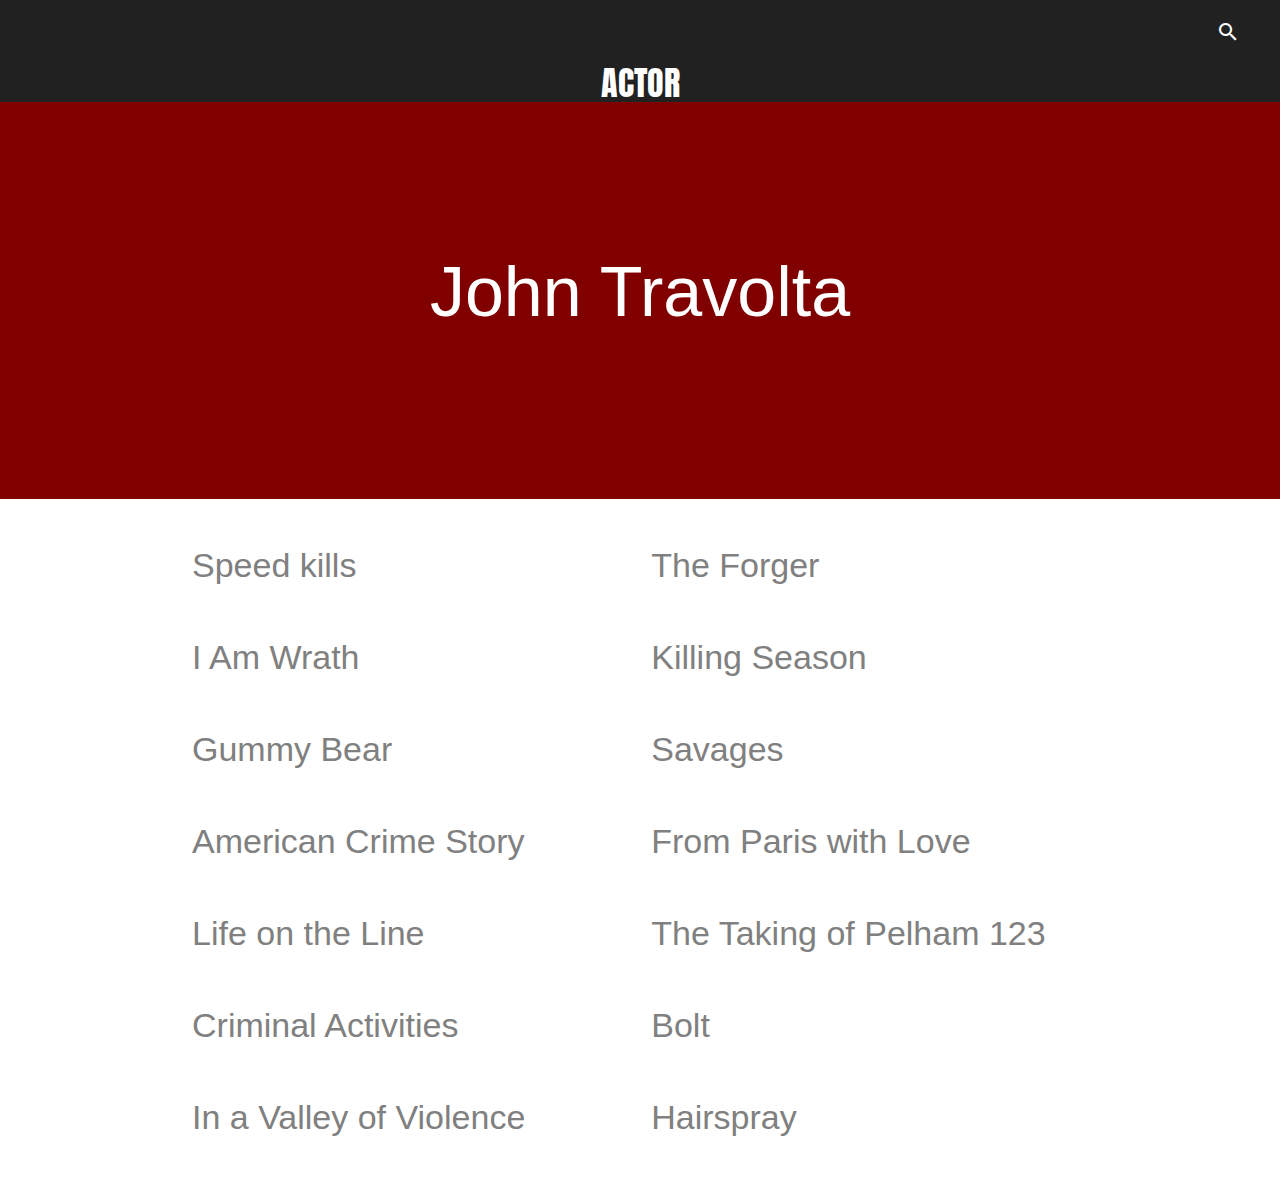
==== actor.html @ 18c722a6 "subiendo seccion actor" ====
<!DOCTYPE html>
<html lang="en">
<head>
	<meta charset="UTF-8">
	<title>Actor</title>
	<link href="https://fonts.googleapis.com/icon?family=Material+Icons" rel="stylesheet">
	<link rel="stylesheet" type="text/css" href="css/main.css">
</head>
<body>
<nav>
    <div class="nav-wrapper">
      <a href="#" data-activates="mobile-demo" class="button-collapse"><i class="material-icons">menu</i></a><i class="material-icons lupa">search</i>
      <ul class="side-nav" id="mobile-demo">
        <li><a href="sass.html">Movies</a></li>
        <li><a href="details.html">Details</a></li>
        <li><a href="mobile.html">Profile</a></li>
      </ul>
    </div>
</nav>
  <h4 class="titulo">ACTOR</h4>
  <div class="container caja">
  	<div class="row">
  		<div class="col s12">
  			<h4 class="actor">John Travolta</h4>
  		</div>
  	</div> 	
  </div>
  <div class="container">
  	<div class="row">
  		<div class="col s6 info">
  			<p class="texto">Speed kills</p>
  			<p class="texto">I Am Wrath</p>
  			<p class="texto">Gummy Bear</p>
  			<p class="texto">American Crime Story</p>
  			<p class="texto">Life on the Line</p>
  			<p class="texto">Criminal Activities</p>
  			<p class="texto">In a Valley of Violence</p>
  		</div>
  		<div class="col s6">
  			<p class="texto">The Forger</p>
  			<p class="texto">Killing Season</p>
  			<p class="texto">Savages</p>
  			<p class="texto">From Paris with Love</p>
  			<p class="texto">The Taking of Pelham 123</p>
  			<p class="texto">Bolt</p>
  			<p class="texto">Hairspray</p>
  		</div>
  	</div>
  </div>
<script
  src="http://code.jquery.com/jquery-3.2.1.min.js"
  integrity="sha256-hwg4gsxgFZhOsEEamdOYGBf13FyQuiTwlAQgxVSNgt4="
  crossorigin="anonymous"></script>
<script type="text/javascript" src="sass/materialize-src/js/bin/materialize.min.js"></script> 
<script type="text/javascript" src="js/main.js"></script>  
</body>
</html>
---- css/main.css ----
@import url("https://fonts.googleapis.com/css?family=Anton");
.materialize-red {
  background-color: #e51c23 !important; }

.materialize-red-text {
  color: #e51c23 !important; }

.materialize-red.lighten-5 {
  background-color: #fdeaeb !important; }

.materialize-red-text.text-lighten-5 {
  color: #fdeaeb !important; }

.materialize-red.lighten-4 {
  background-color: #f8c1c3 !important; }

.materialize-red-text.text-lighten-4 {
  color: #f8c1c3 !important; }

.materialize-red.lighten-3 {
  background-color: #f3989b !important; }

.materialize-red-text.text-lighten-3 {
  color: #f3989b !important; }

.materialize-red.lighten-2 {
  background-color: #ee6e73 !important; }

.materialize-red-text.text-lighten-2 {
  color: #ee6e73 !important; }

.materialize-red.lighten-1 {
  background-color: #ea454b !important; }

.materialize-red-text.text-lighten-1 {
  color: #ea454b !important; }

.materialize-red.darken-1 {
  background-color: #d0181e !important; }

.materialize-red-text.text-darken-1 {
  color: #d0181e !important; }

.materialize-red.darken-2 {
  background-color: #b9151b !important; }

.materialize-red-text.text-darken-2 {
  color: #b9151b !important; }

.materialize-red.darken-3 {
  background-color: #a21318 !important; }

.materialize-red-text.text-darken-3 {
  color: #a21318 !important; }

.materialize-red.darken-4 {
  background-color: #8b1014 !important; }

.materialize-red-text.text-darken-4 {
  color: #8b1014 !important; }

.red {
  background-color: #F44336 !important; }

.red-text {
  color: #F44336 !important; }

.red.lighten-5 {
  background-color: #FFEBEE !important; }

.red-text.text-lighten-5 {
  color: #FFEBEE !important; }

.red.lighten-4 {
  background-color: #FFCDD2 !important; }

.red-text.text-lighten-4 {
  color: #FFCDD2 !important; }

.red.lighten-3 {
  background-color: #EF9A9A !important; }

.red-text.text-lighten-3 {
  color: #EF9A9A !important; }

.red.lighten-2 {
  background-color: #E57373 !important; }

.red-text.text-lighten-2 {
  color: #E57373 !important; }

.red.lighten-1 {
  background-color: #EF5350 !important; }

.red-text.text-lighten-1 {
  color: #EF5350 !important; }

.red.darken-1 {
  background-color: #E53935 !important; }

.red-text.text-darken-1 {
  color: #E53935 !important; }

.red.darken-2 {
  background-color: #D32F2F !important; }

.red-text.text-darken-2 {
  color: #D32F2F !important; }

.red.darken-3 {
  background-color: #C62828 !important; }

.red-text.text-darken-3 {
  color: #C62828 !important; }

.red.darken-4 {
  background-color: #B71C1C !important; }

.red-text.text-darken-4 {
  color: #B71C1C !important; }

.red.accent-1 {
  background-color: #FF8A80 !important; }

.red-text.text-accent-1 {
  color: #FF8A80 !important; }

.red.accent-2 {
  background-color: #FF5252 !important; }

.red-text.text-accent-2 {
  color: #FF5252 !important; }

.red.accent-3 {
  background-color: #FF1744 !important; }

.red-text.text-accent-3 {
  color: #FF1744 !important; }

.red.accent-4 {
  background-color: #D50000 !important; }

.red-text.text-accent-4 {
  color: #D50000 !important; }

.pink {
  background-color: #e91e63 !important; }

.pink-text {
  color: #e91e63 !important; }

.pink.lighten-5 {
  background-color: #fce4ec !important; }

.pink-text.text-lighten-5 {
  color: #fce4ec !important; }

.pink.lighten-4 {
  background-color: #f8bbd0 !important; }

.pink-text.text-lighten-4 {
  color: #f8bbd0 !important; }

.pink.lighten-3 {
  background-color: #f48fb1 !important; }

.pink-text.text-lighten-3 {
  color: #f48fb1 !important; }

.pink.lighten-2 {
  background-color: #f06292 !important; }

.pink-text.text-lighten-2 {
  color: #f06292 !important; }

.pink.lighten-1 {
  background-color: #ec407a !important; }

.pink-text.text-lighten-1 {
  color: #ec407a !important; }

.pink.darken-1 {
  background-color: #d81b60 !important; }

.pink-text.text-darken-1 {
  color: #d81b60 !important; }

.pink.darken-2 {
  background-color: #c2185b !important; }

.pink-text.text-darken-2 {
  color: #c2185b !important; }

.pink.darken-3 {
  background-color: #ad1457 !important; }

.pink-text.text-darken-3 {
  color: #ad1457 !important; }

.pink.darken-4 {
  background-color: #880e4f !important; }

.pink-text.text-darken-4 {
  color: #880e4f !important; }

.pink.accent-1 {
  background-color: #ff80ab !important; }

.pink-text.text-accent-1 {
  color: #ff80ab !important; }

.pink.accent-2 {
  background-color: #ff4081 !important; }

.pink-text.text-accent-2 {
  color: #ff4081 !important; }

.pink.accent-3 {
  background-color: #f50057 !important; }

.pink-text.text-accent-3 {
  color: #f50057 !important; }

.pink.accent-4 {
  background-color: #c51162 !important; }

.pink-text.text-accent-4 {
  color: #c51162 !important; }

.purple {
  background-color: #9c27b0 !important; }

.purple-text {
  color: #9c27b0 !important; }

.purple.lighten-5 {
  background-color: #f3e5f5 !important; }

.purple-text.text-lighten-5 {
  color: #f3e5f5 !important; }

.purple.lighten-4 {
  background-color: #e1bee7 !important; }

.purple-text.text-lighten-4 {
  color: #e1bee7 !important; }

.purple.lighten-3 {
  background-color: #ce93d8 !important; }

.purple-text.text-lighten-3 {
  color: #ce93d8 !important; }

.purple.lighten-2 {
  background-color: #ba68c8 !important; }

.purple-text.text-lighten-2 {
  color: #ba68c8 !important; }

.purple.lighten-1 {
  background-color: #ab47bc !important; }

.purple-text.text-lighten-1 {
  color: #ab47bc !important; }

.purple.darken-1 {
  background-color: #8e24aa !important; }

.purple-text.text-darken-1 {
  color: #8e24aa !important; }

.purple.darken-2 {
  background-color: #7b1fa2 !important; }

.purple-text.text-darken-2 {
  color: #7b1fa2 !important; }

.purple.darken-3 {
  background-color: #6a1b9a !important; }

.purple-text.text-darken-3 {
  color: #6a1b9a !important; }

.purple.darken-4 {
  background-color: #4a148c !important; }

.purple-text.text-darken-4 {
  color: #4a148c !important; }

.purple.accent-1 {
  background-color: #ea80fc !important; }

.purple-text.text-accent-1 {
  color: #ea80fc !important; }

.purple.accent-2 {
  background-color: #e040fb !important; }

.purple-text.text-accent-2 {
  color: #e040fb !important; }

.purple.accent-3 {
  background-color: #d500f9 !important; }

.purple-text.text-accent-3 {
  color: #d500f9 !important; }

.purple.accent-4 {
  background-color: #aa00ff !important; }

.purple-text.text-accent-4 {
  color: #aa00ff !important; }

.deep-purple {
  background-color: #673ab7 !important; }

.deep-purple-text {
  color: #673ab7 !important; }

.deep-purple.lighten-5 {
  background-color: #ede7f6 !important; }

.deep-purple-text.text-lighten-5 {
  color: #ede7f6 !important; }

.deep-purple.lighten-4 {
  background-color: #d1c4e9 !important; }

.deep-purple-text.text-lighten-4 {
  color: #d1c4e9 !important; }

.deep-purple.lighten-3 {
  background-color: #b39ddb !important; }

.deep-purple-text.text-lighten-3 {
  color: #b39ddb !important; }

.deep-purple.lighten-2 {
  background-color: #9575cd !important; }

.deep-purple-text.text-lighten-2 {
  color: #9575cd !important; }

.deep-purple.lighten-1 {
  background-color: #7e57c2 !important; }

.deep-purple-text.text-lighten-1 {
  color: #7e57c2 !important; }

.deep-purple.darken-1 {
  background-color: #5e35b1 !important; }

.deep-purple-text.text-darken-1 {
  color: #5e35b1 !important; }

.deep-purple.darken-2 {
  background-color: #512da8 !important; }

.deep-purple-text.text-darken-2 {
  color: #512da8 !important; }

.deep-purple.darken-3 {
  background-color: #4527a0 !important; }

.deep-purple-text.text-darken-3 {
  color: #4527a0 !important; }

.deep-purple.darken-4 {
  background-color: #311b92 !important; }

.deep-purple-text.text-darken-4 {
  color: #311b92 !important; }

.deep-purple.accent-1 {
  background-color: #b388ff !important; }

.deep-purple-text.text-accent-1 {
  color: #b388ff !important; }

.deep-purple.accent-2 {
  background-color: #7c4dff !important; }

.deep-purple-text.text-accent-2 {
  color: #7c4dff !important; }

.deep-purple.accent-3 {
  background-color: #651fff !important; }

.deep-purple-text.text-accent-3 {
  color: #651fff !important; }

.deep-purple.accent-4 {
  background-color: #6200ea !important; }

.deep-purple-text.text-accent-4 {
  color: #6200ea !important; }

.indigo {
  background-color: #3f51b5 !important; }

.indigo-text {
  color: #3f51b5 !important; }

.indigo.lighten-5 {
  background-color: #e8eaf6 !important; }

.indigo-text.text-lighten-5 {
  color: #e8eaf6 !important; }

.indigo.lighten-4 {
  background-color: #c5cae9 !important; }

.indigo-text.text-lighten-4 {
  color: #c5cae9 !important; }

.indigo.lighten-3 {
  background-color: #9fa8da !important; }

.indigo-text.text-lighten-3 {
  color: #9fa8da !important; }

.indigo.lighten-2 {
  background-color: #7986cb !important; }

.indigo-text.text-lighten-2 {
  color: #7986cb !important; }

.indigo.lighten-1 {
  background-color: #5c6bc0 !important; }

.indigo-text.text-lighten-1 {
  color: #5c6bc0 !important; }

.indigo.darken-1 {
  background-color: #3949ab !important; }

.indigo-text.text-darken-1 {
  color: #3949ab !important; }

.indigo.darken-2 {
  background-color: #303f9f !important; }

.indigo-text.text-darken-2 {
  color: #303f9f !important; }

.indigo.darken-3 {
  background-color: #283593 !important; }

.indigo-text.text-darken-3 {
  color: #283593 !important; }

.indigo.darken-4 {
  background-color: #1a237e !important; }

.indigo-text.text-darken-4 {
  color: #1a237e !important; }

.indigo.accent-1 {
  background-color: #8c9eff !important; }

.indigo-text.text-accent-1 {
  color: #8c9eff !important; }

.indigo.accent-2 {
  background-color: #536dfe !important; }

.indigo-text.text-accent-2 {
  color: #536dfe !important; }

.indigo.accent-3 {
  background-color: #3d5afe !important; }

.indigo-text.text-accent-3 {
  color: #3d5afe !important; }

.indigo.accent-4 {
  background-color: #304ffe !important; }

.indigo-text.text-accent-4 {
  color: #304ffe !important; }

.blue {
  background-color: #2196F3 !important; }

.blue-text {
  color: #2196F3 !important; }

.blue.lighten-5 {
  background-color: #E3F2FD !important; }

.blue-text.text-lighten-5 {
  color: #E3F2FD !important; }

.blue.lighten-4 {
  background-color: #BBDEFB !important; }

.blue-text.text-lighten-4 {
  color: #BBDEFB !important; }

.blue.lighten-3 {
  background-color: #90CAF9 !important; }

.blue-text.text-lighten-3 {
  color: #90CAF9 !important; }

.blue.lighten-2 {
  background-color: #64B5F6 !important; }

.blue-text.text-lighten-2 {
  color: #64B5F6 !important; }

.blue.lighten-1 {
  background-color: #42A5F5 !important; }

.blue-text.text-lighten-1 {
  color: #42A5F5 !important; }

.blue.darken-1 {
  background-color: #1E88E5 !important; }

.blue-text.text-darken-1 {
  color: #1E88E5 !important; }

.blue.darken-2 {
  background-color: #1976D2 !important; }

.blue-text.text-darken-2 {
  color: #1976D2 !important; }

.blue.darken-3 {
  background-color: #1565C0 !important; }

.blue-text.text-darken-3 {
  color: #1565C0 !important; }

.blue.darken-4 {
  background-color: #0D47A1 !important; }

.blue-text.text-darken-4 {
  color: #0D47A1 !important; }

.blue.accent-1 {
  background-color: #82B1FF !important; }

.blue-text.text-accent-1 {
  color: #82B1FF !important; }

.blue.accent-2 {
  background-color: #448AFF !important; }

.blue-text.text-accent-2 {
  color: #448AFF !important; }

.blue.accent-3 {
  background-color: #2979FF !important; }

.blue-text.text-accent-3 {
  color: #2979FF !important; }

.blue.accent-4 {
  background-color: #2962FF !important; }

.blue-text.text-accent-4 {
  color: #2962FF !important; }

.light-blue {
  background-color: #03a9f4 !important; }

.light-blue-text {
  color: #03a9f4 !important; }

.light-blue.lighten-5 {
  background-color: #e1f5fe !important; }

.light-blue-text.text-lighten-5 {
  color: #e1f5fe !important; }

.light-blue.lighten-4 {
  background-color: #b3e5fc !important; }

.light-blue-text.text-lighten-4 {
  color: #b3e5fc !important; }

.light-blue.lighten-3 {
  background-color: #81d4fa !important; }

.light-blue-text.text-lighten-3 {
  color: #81d4fa !important; }

.light-blue.lighten-2 {
  background-color: #4fc3f7 !important; }

.light-blue-text.text-lighten-2 {
  color: #4fc3f7 !important; }

.light-blue.lighten-1 {
  background-color: #29b6f6 !important; }

.light-blue-text.text-lighten-1 {
  color: #29b6f6 !important; }

.light-blue.darken-1 {
  background-color: #039be5 !important; }

.light-blue-text.text-darken-1 {
  color: #039be5 !important; }

.light-blue.darken-2 {
  background-color: #0288d1 !important; }

.light-blue-text.text-darken-2 {
  color: #0288d1 !important; }

.light-blue.darken-3 {
  background-color: #0277bd !important; }

.light-blue-text.text-darken-3 {
  color: #0277bd !important; }

.light-blue.darken-4 {
  background-color: #01579b !important; }

.light-blue-text.text-darken-4 {
  color: #01579b !important; }

.light-blue.accent-1 {
  background-color: #80d8ff !important; }

.light-blue-text.text-accent-1 {
  color: #80d8ff !important; }

.light-blue.accent-2 {
  background-color: #40c4ff !important; }

.light-blue-text.text-accent-2 {
  color: #40c4ff !important; }

.light-blue.accent-3 {
  background-color: #00b0ff !important; }

.light-blue-text.text-accent-3 {
  color: #00b0ff !important; }

.light-blue.accent-4 {
  background-color: #0091ea !important; }

.light-blue-text.text-accent-4 {
  color: #0091ea !important; }

.cyan {
  background-color: #00bcd4 !important; }

.cyan-text {
  color: #00bcd4 !important; }

.cyan.lighten-5 {
  background-color: #e0f7fa !important; }

.cyan-text.text-lighten-5 {
  color: #e0f7fa !important; }

.cyan.lighten-4 {
  background-color: #b2ebf2 !important; }

.cyan-text.text-lighten-4 {
  color: #b2ebf2 !important; }

.cyan.lighten-3 {
  background-color: #80deea !important; }

.cyan-text.text-lighten-3 {
  color: #80deea !important; }

.cyan.lighten-2 {
  background-color: #4dd0e1 !important; }

.cyan-text.text-lighten-2 {
  color: #4dd0e1 !important; }

.cyan.lighten-1 {
  background-color: #26c6da !important; }

.cyan-text.text-lighten-1 {
  color: #26c6da !important; }

.cyan.darken-1 {
  background-color: #00acc1 !important; }

.cyan-text.text-darken-1 {
  color: #00acc1 !important; }

.cyan.darken-2 {
  background-color: #0097a7 !important; }

.cyan-text.text-darken-2 {
  color: #0097a7 !important; }

.cyan.darken-3 {
  background-color: #00838f !important; }

.cyan-text.text-darken-3 {
  color: #00838f !important; }

.cyan.darken-4 {
  background-color: #006064 !important; }

.cyan-text.text-darken-4 {
  color: #006064 !important; }

.cyan.accent-1 {
  background-color: #84ffff !important; }

.cyan-text.text-accent-1 {
  color: #84ffff !important; }

.cyan.accent-2 {
  background-color: #18ffff !important; }

.cyan-text.text-accent-2 {
  color: #18ffff !important; }

.cyan.accent-3 {
  background-color: #00e5ff !important; }

.cyan-text.text-accent-3 {
  color: #00e5ff !important; }

.cyan.accent-4 {
  background-color: #00b8d4 !important; }

.cyan-text.text-accent-4 {
  color: #00b8d4 !important; }

.teal {
  background-color: #009688 !important; }

.teal-text {
  color: #009688 !important; }

.teal.lighten-5 {
  background-color: #e0f2f1 !important; }

.teal-text.text-lighten-5 {
  color: #e0f2f1 !important; }

.teal.lighten-4 {
  background-color: #b2dfdb !important; }

.teal-text.text-lighten-4 {
  color: #b2dfdb !important; }

.teal.lighten-3 {
  background-color: #80cbc4 !important; }

.teal-text.text-lighten-3 {
  color: #80cbc4 !important; }

.teal.lighten-2 {
  background-color: #4db6ac !important; }

.teal-text.text-lighten-2 {
  color: #4db6ac !important; }

.teal.lighten-1 {
  background-color: #26a69a !important; }

.teal-text.text-lighten-1 {
  color: #26a69a !important; }

.teal.darken-1 {
  background-color: #00897b !important; }

.teal-text.text-darken-1 {
  color: #00897b !important; }

.teal.darken-2 {
  background-color: #00796b !important; }

.teal-text.text-darken-2 {
  color: #00796b !important; }

.teal.darken-3 {
  background-color: #00695c !important; }

.teal-text.text-darken-3 {
  color: #00695c !important; }

.teal.darken-4 {
  background-color: #004d40 !important; }

.teal-text.text-darken-4 {
  color: #004d40 !important; }

.teal.accent-1 {
  background-color: #a7ffeb !important; }

.teal-text.text-accent-1 {
  color: #a7ffeb !important; }

.teal.accent-2 {
  background-color: #64ffda !important; }

.teal-text.text-accent-2 {
  color: #64ffda !important; }

.teal.accent-3 {
  background-color: #1de9b6 !important; }

.teal-text.text-accent-3 {
  color: #1de9b6 !important; }

.teal.accent-4 {
  background-color: #00bfa5 !important; }

.teal-text.text-accent-4 {
  color: #00bfa5 !important; }

.green {
  background-color: #4CAF50 !important; }

.green-text {
  color: #4CAF50 !important; }

.green.lighten-5 {
  background-color: #E8F5E9 !important; }

.green-text.text-lighten-5 {
  color: #E8F5E9 !important; }

.green.lighten-4 {
  background-color: #C8E6C9 !important; }

.green-text.text-lighten-4 {
  color: #C8E6C9 !important; }

.green.lighten-3 {
  background-color: #A5D6A7 !important; }

.green-text.text-lighten-3 {
  color: #A5D6A7 !important; }

.green.lighten-2 {
  background-color: #81C784 !important; }

.green-text.text-lighten-2 {
  color: #81C784 !important; }

.green.lighten-1 {
  background-color: #66BB6A !important; }

.green-text.text-lighten-1 {
  color: #66BB6A !important; }

.green.darken-1 {
  background-color: #43A047 !important; }

.green-text.text-darken-1 {
  color: #43A047 !important; }

.green.darken-2 {
  background-color: #388E3C !important; }

.green-text.text-darken-2 {
  color: #388E3C !important; }

.green.darken-3 {
  background-color: #2E7D32 !important; }

.green-text.text-darken-3 {
  color: #2E7D32 !important; }

.green.darken-4 {
  background-color: #1B5E20 !important; }

.green-text.text-darken-4 {
  color: #1B5E20 !important; }

.green.accent-1 {
  background-color: #B9F6CA !important; }

.green-text.text-accent-1 {
  color: #B9F6CA !important; }

.green.accent-2 {
  background-color: #69F0AE !important; }

.green-text.text-accent-2 {
  color: #69F0AE !important; }

.green.accent-3 {
  background-color: #00E676 !important; }

.green-text.text-accent-3 {
  color: #00E676 !important; }

.green.accent-4 {
  background-color: #00C853 !important; }

.green-text.text-accent-4 {
  color: #00C853 !important; }

.light-green {
  background-color: #8bc34a !important; }

.light-green-text {
  color: #8bc34a !important; }

.light-green.lighten-5 {
  background-color: #f1f8e9 !important; }

.light-green-text.text-lighten-5 {
  color: #f1f8e9 !important; }

.light-green.lighten-4 {
  background-color: #dcedc8 !important; }

.light-green-text.text-lighten-4 {
  color: #dcedc8 !important; }

.light-green.lighten-3 {
  background-color: #c5e1a5 !important; }

.light-green-text.text-lighten-3 {
  color: #c5e1a5 !important; }

.light-green.lighten-2 {
  background-color: #aed581 !important; }

.light-green-text.text-lighten-2 {
  color: #aed581 !important; }

.light-green.lighten-1 {
  background-color: #9ccc65 !important; }

.light-green-text.text-lighten-1 {
  color: #9ccc65 !important; }

.light-green.darken-1 {
  background-color: #7cb342 !important; }

.light-green-text.text-darken-1 {
  color: #7cb342 !important; }

.light-green.darken-2 {
  background-color: #689f38 !important; }

.light-green-text.text-darken-2 {
  color: #689f38 !important; }

.light-green.darken-3 {
  background-color: #558b2f !important; }

.light-green-text.text-darken-3 {
  color: #558b2f !important; }

.light-green.darken-4 {
  background-color: #33691e !important; }

.light-green-text.text-darken-4 {
  color: #33691e !important; }

.light-green.accent-1 {
  background-color: #ccff90 !important; }

.light-green-text.text-accent-1 {
  color: #ccff90 !important; }

.light-green.accent-2 {
  background-color: #b2ff59 !important; }

.light-green-text.text-accent-2 {
  color: #b2ff59 !important; }

.light-green.accent-3 {
  background-color: #76ff03 !important; }

.light-green-text.text-accent-3 {
  color: #76ff03 !important; }

.light-green.accent-4 {
  background-color: #64dd17 !important; }

.light-green-text.text-accent-4 {
  color: #64dd17 !important; }

.lime {
  background-color: #cddc39 !important; }

.lime-text {
  color: #cddc39 !important; }

.lime.lighten-5 {
  background-color: #f9fbe7 !important; }

.lime-text.text-lighten-5 {
  color: #f9fbe7 !important; }

.lime.lighten-4 {
  background-color: #f0f4c3 !important; }

.lime-text.text-lighten-4 {
  color: #f0f4c3 !important; }

.lime.lighten-3 {
  background-color: #e6ee9c !important; }

.lime-text.text-lighten-3 {
  color: #e6ee9c !important; }

.lime.lighten-2 {
  background-color: #dce775 !important; }

.lime-text.text-lighten-2 {
  color: #dce775 !important; }

.lime.lighten-1 {
  background-color: #d4e157 !important; }

.lime-text.text-lighten-1 {
  color: #d4e157 !important; }

.lime.darken-1 {
  background-color: #c0ca33 !important; }

.lime-text.text-darken-1 {
  color: #c0ca33 !important; }

.lime.darken-2 {
  background-color: #afb42b !important; }

.lime-text.text-darken-2 {
  color: #afb42b !important; }

.lime.darken-3 {
  background-color: #9e9d24 !important; }

.lime-text.text-darken-3 {
  color: #9e9d24 !important; }

.lime.darken-4 {
  background-color: #827717 !important; }

.lime-text.text-darken-4 {
  color: #827717 !important; }

.lime.accent-1 {
  background-color: #f4ff81 !important; }

.lime-text.text-accent-1 {
  color: #f4ff81 !important; }

.lime.accent-2 {
  background-color: #eeff41 !important; }

.lime-text.text-accent-2 {
  color: #eeff41 !important; }

.lime.accent-3 {
  background-color: #c6ff00 !important; }

.lime-text.text-accent-3 {
  color: #c6ff00 !important; }

.lime.accent-4 {
  background-color: #aeea00 !important; }

.lime-text.text-accent-4 {
  color: #aeea00 !important; }

.yellow {
  background-color: #ffeb3b !important; }

.yellow-text {
  color: #ffeb3b !important; }

.yellow.lighten-5 {
  background-color: #fffde7 !important; }

.yellow-text.text-lighten-5 {
  color: #fffde7 !important; }

.yellow.lighten-4 {
  background-color: #fff9c4 !important; }

.yellow-text.text-lighten-4 {
  color: #fff9c4 !important; }

.yellow.lighten-3 {
  background-color: #fff59d !important; }

.yellow-text.text-lighten-3 {
  color: #fff59d !important; }

.yellow.lighten-2 {
  background-color: #fff176 !important; }

.yellow-text.text-lighten-2 {
  color: #fff176 !important; }

.yellow.lighten-1 {
  background-color: #ffee58 !important; }

.yellow-text.text-lighten-1 {
  color: #ffee58 !important; }

.yellow.darken-1 {
  background-color: #fdd835 !important; }

.yellow-text.text-darken-1 {
  color: #fdd835 !important; }

.yellow.darken-2 {
  background-color: #fbc02d !important; }

.yellow-text.text-darken-2 {
  color: #fbc02d !important; }

.yellow.darken-3 {
  background-color: #f9a825 !important; }

.yellow-text.text-darken-3 {
  color: #f9a825 !important; }

.yellow.darken-4 {
  background-color: #f57f17 !important; }

.yellow-text.text-darken-4 {
  color: #f57f17 !important; }

.yellow.accent-1 {
  background-color: #ffff8d !important; }

.yellow-text.text-accent-1 {
  color: #ffff8d !important; }

.yellow.accent-2 {
  background-color: #ffff00 !important; }

.yellow-text.text-accent-2 {
  color: #ffff00 !important; }

.yellow.accent-3 {
  background-color: #ffea00 !important; }

.yellow-text.text-accent-3 {
  color: #ffea00 !important; }

.yellow.accent-4 {
  background-color: #ffd600 !important; }

.yellow-text.text-accent-4 {
  color: #ffd600 !important; }

.amber {
  background-color: #ffc107 !important; }

.amber-text {
  color: #ffc107 !important; }

.amber.lighten-5 {
  background-color: #fff8e1 !important; }

.amber-text.text-lighten-5 {
  color: #fff8e1 !important; }

.amber.lighten-4 {
  background-color: #ffecb3 !important; }

.amber-text.text-lighten-4 {
  color: #ffecb3 !important; }

.amber.lighten-3 {
  background-color: #ffe082 !important; }

.amber-text.text-lighten-3 {
  color: #ffe082 !important; }

.amber.lighten-2 {
  background-color: #ffd54f !important; }

.amber-text.text-lighten-2 {
  color: #ffd54f !important; }

.amber.lighten-1 {
  background-color: #ffca28 !important; }

.amber-text.text-lighten-1 {
  color: #ffca28 !important; }

.amber.darken-1 {
  background-color: #ffb300 !important; }

.amber-text.text-darken-1 {
  color: #ffb300 !important; }

.amber.darken-2 {
  background-color: #ffa000 !important; }

.amber-text.text-darken-2 {
  color: #ffa000 !important; }

.amber.darken-3 {
  background-color: #ff8f00 !important; }

.amber-text.text-darken-3 {
  color: #ff8f00 !important; }

.amber.darken-4 {
  background-color: #ff6f00 !important; }

.amber-text.text-darken-4 {
  color: #ff6f00 !important; }

.amber.accent-1 {
  background-color: #ffe57f !important; }

.amber-text.text-accent-1 {
  color: #ffe57f !important; }

.amber.accent-2 {
  background-color: #ffd740 !important; }

.amber-text.text-accent-2 {
  color: #ffd740 !important; }

.amber.accent-3 {
  background-color: #ffc400 !important; }

.amber-text.text-accent-3 {
  color: #ffc400 !important; }

.amber.accent-4 {
  background-color: #ffab00 !important; }

.amber-text.text-accent-4 {
  color: #ffab00 !important; }

.orange {
  background-color: #ff9800 !important; }

.orange-text {
  color: #ff9800 !important; }

.orange.lighten-5 {
  background-color: #fff3e0 !important; }

.orange-text.text-lighten-5 {
  color: #fff3e0 !important; }

.orange.lighten-4 {
  background-color: #ffe0b2 !important; }

.orange-text.text-lighten-4 {
  color: #ffe0b2 !important; }

.orange.lighten-3 {
  background-color: #ffcc80 !important; }

.orange-text.text-lighten-3 {
  color: #ffcc80 !important; }

.orange.lighten-2 {
  background-color: #ffb74d !important; }

.orange-text.text-lighten-2 {
  color: #ffb74d !important; }

.orange.lighten-1 {
  background-color: #ffa726 !important; }

.orange-text.text-lighten-1 {
  color: #ffa726 !important; }

.orange.darken-1 {
  background-color: #fb8c00 !important; }

.orange-text.text-darken-1 {
  color: #fb8c00 !important; }

.orange.darken-2 {
  background-color: #f57c00 !important; }

.orange-text.text-darken-2 {
  color: #f57c00 !important; }

.orange.darken-3 {
  background-color: #ef6c00 !important; }

.orange-text.text-darken-3 {
  color: #ef6c00 !important; }

.orange.darken-4 {
  background-color: #e65100 !important; }

.orange-text.text-darken-4 {
  color: #e65100 !important; }

.orange.accent-1 {
  background-color: #ffd180 !important; }

.orange-text.text-accent-1 {
  color: #ffd180 !important; }

.orange.accent-2 {
  background-color: #ffab40 !important; }

.orange-text.text-accent-2 {
  color: #ffab40 !important; }

.orange.accent-3 {
  background-color: #ff9100 !important; }

.orange-text.text-accent-3 {
  color: #ff9100 !important; }

.orange.accent-4 {
  background-color: #ff6d00 !important; }

.orange-text.text-accent-4 {
  color: #ff6d00 !important; }

.deep-orange {
  background-color: #ff5722 !important; }

.deep-orange-text {
  color: #ff5722 !important; }

.deep-orange.lighten-5 {
  background-color: #fbe9e7 !important; }

.deep-orange-text.text-lighten-5 {
  color: #fbe9e7 !important; }

.deep-orange.lighten-4 {
  background-color: #ffccbc !important; }

.deep-orange-text.text-lighten-4 {
  color: #ffccbc !important; }

.deep-orange.lighten-3 {
  background-color: #ffab91 !important; }

.deep-orange-text.text-lighten-3 {
  color: #ffab91 !important; }

.deep-orange.lighten-2 {
  background-color: #ff8a65 !important; }

.deep-orange-text.text-lighten-2 {
  color: #ff8a65 !important; }

.deep-orange.lighten-1 {
  background-color: #ff7043 !important; }

.deep-orange-text.text-lighten-1 {
  color: #ff7043 !important; }

.deep-orange.darken-1 {
  background-color: #f4511e !important; }

.deep-orange-text.text-darken-1 {
  color: #f4511e !important; }

.deep-orange.darken-2 {
  background-color: #e64a19 !important; }

.deep-orange-text.text-darken-2 {
  color: #e64a19 !important; }

.deep-orange.darken-3 {
  background-color: #d84315 !important; }

.deep-orange-text.text-darken-3 {
  color: #d84315 !important; }

.deep-orange.darken-4 {
  background-color: #bf360c !important; }

.deep-orange-text.text-darken-4 {
  color: #bf360c !important; }

.deep-orange.accent-1 {
  background-color: #ff9e80 !important; }

.deep-orange-text.text-accent-1 {
  color: #ff9e80 !important; }

.deep-orange.accent-2 {
  background-color: #ff6e40 !important; }

.deep-orange-text.text-accent-2 {
  color: #ff6e40 !important; }

.deep-orange.accent-3 {
  background-color: #ff3d00 !important; }

.deep-orange-text.text-accent-3 {
  color: #ff3d00 !important; }

.deep-orange.accent-4 {
  background-color: #dd2c00 !important; }

.deep-orange-text.text-accent-4 {
  color: #dd2c00 !important; }

.brown {
  background-color: #795548 !important; }

.brown-text {
  color: #795548 !important; }

.brown.lighten-5 {
  background-color: #efebe9 !important; }

.brown-text.text-lighten-5 {
  color: #efebe9 !important; }

.brown.lighten-4 {
  background-color: #d7ccc8 !important; }

.brown-text.text-lighten-4 {
  color: #d7ccc8 !important; }

.brown.lighten-3 {
  background-color: #bcaaa4 !important; }

.brown-text.text-lighten-3 {
  color: #bcaaa4 !important; }

.brown.lighten-2 {
  background-color: #a1887f !important; }

.brown-text.text-lighten-2 {
  color: #a1887f !important; }

.brown.lighten-1 {
  background-color: #8d6e63 !important; }

.brown-text.text-lighten-1 {
  color: #8d6e63 !important; }

.brown.darken-1 {
  background-color: #6d4c41 !important; }

.brown-text.text-darken-1 {
  color: #6d4c41 !important; }

.brown.darken-2 {
  background-color: #5d4037 !important; }

.brown-text.text-darken-2 {
  color: #5d4037 !important; }

.brown.darken-3 {
  background-color: #4e342e !important; }

.brown-text.text-darken-3 {
  color: #4e342e !important; }

.brown.darken-4 {
  background-color: #3e2723 !important; }

.brown-text.text-darken-4 {
  color: #3e2723 !important; }

.blue-grey {
  background-color: #607d8b !important; }

.blue-grey-text {
  color: #607d8b !important; }

.blue-grey.lighten-5 {
  background-color: #eceff1 !important; }

.blue-grey-text.text-lighten-5 {
  color: #eceff1 !important; }

.blue-grey.lighten-4 {
  background-color: #cfd8dc !important; }

.blue-grey-text.text-lighten-4 {
  color: #cfd8dc !important; }

.blue-grey.lighten-3 {
  background-color: #b0bec5 !important; }

.blue-grey-text.text-lighten-3 {
  color: #b0bec5 !important; }

.blue-grey.lighten-2 {
  background-color: #90a4ae !important; }

.blue-grey-text.text-lighten-2 {
  color: #90a4ae !important; }

.blue-grey.lighten-1 {
  background-color: #78909c !important; }

.blue-grey-text.text-lighten-1 {
  color: #78909c !important; }

.blue-grey.darken-1 {
  background-color: #546e7a !important; }

.blue-grey-text.text-darken-1 {
  color: #546e7a !important; }

.blue-grey.darken-2 {
  background-color: #455a64 !important; }

.blue-grey-text.text-darken-2 {
  color: #455a64 !important; }

.blue-grey.darken-3 {
  background-color: #37474f !important; }

.blue-grey-text.text-darken-3 {
  color: #37474f !important; }

.blue-grey.darken-4 {
  background-color: #263238 !important; }

.blue-grey-text.text-darken-4 {
  color: #263238 !important; }

.grey {
  background-color: #9e9e9e !important; }

.grey-text {
  color: #9e9e9e !important; }

.grey.lighten-5 {
  background-color: #fafafa !important; }

.grey-text.text-lighten-5 {
  color: #fafafa !important; }

.grey.lighten-4 {
  background-color: #f5f5f5 !important; }

.grey-text.text-lighten-4 {
  color: #f5f5f5 !important; }

.grey.lighten-3 {
  background-color: #eeeeee !important; }

.grey-text.text-lighten-3 {
  color: #eeeeee !important; }

.grey.lighten-2 {
  background-color: #e0e0e0 !important; }

.grey-text.text-lighten-2 {
  color: #e0e0e0 !important; }

.grey.lighten-1 {
  background-color: #bdbdbd !important; }

.grey-text.text-lighten-1 {
  color: #bdbdbd !important; }

.grey.darken-1 {
  background-color: #757575 !important; }

.grey-text.text-darken-1 {
  color: #757575 !important; }

.grey.darken-2 {
  background-color: #616161 !important; }

.grey-text.text-darken-2 {
  color: #616161 !important; }

.grey.darken-3 {
  background-color: #424242 !important; }

.grey-text.text-darken-3 {
  color: #424242 !important; }

.grey.darken-4 {
  background-color: #212121 !important; }

.grey-text.text-darken-4 {
  color: #212121 !important; }

.black {
  background-color: #000000 !important; }

.black-text {
  color: #000000 !important; }

.white {
  background-color: #FFFFFF !important; }

.white-text {
  color: #FFFFFF !important; }

.transparent {
  background-color: transparent !important; }

.transparent-text {
  color: transparent !important; }

/*! normalize.css v3.0.3 | MIT License | github.com/necolas/normalize.css */
/**
 * 1. Set default font family to sans-serif.
 * 2. Prevent iOS and IE text size adjust after device orientation change,
 *    without disabling user zoom.
 */
html {
  font-family: sans-serif;
  /* 1 */
  -ms-text-size-adjust: 100%;
  /* 2 */
  -webkit-text-size-adjust: 100%;
  /* 2 */ }

/**
 * Remove default margin.
 */
body {
  margin: 0; }

/* HTML5 display definitions
   ========================================================================== */
/**
 * Correct `block` display not defined for any HTML5 element in IE 8/9.
 * Correct `block` display not defined for `details` or `summary` in IE 10/11
 * and Firefox.
 * Correct `block` display not defined for `main` in IE 11.
 */
article,
aside,
details,
figcaption,
figure,
footer,
header,
hgroup,
main,
menu,
nav,
section,
summary {
  display: block; }

/**
 * 1. Correct `inline-block` display not defined in IE 8/9.
 * 2. Normalize vertical alignment of `progress` in Chrome, Firefox, and Opera.
 */
audio,
canvas,
progress,
video {
  display: inline-block;
  /* 1 */
  vertical-align: baseline;
  /* 2 */ }

/**
 * Prevent modern browsers from displaying `audio` without controls.
 * Remove excess height in iOS 5 devices.
 */
audio:not([controls]) {
  display: none;
  height: 0; }

/**
 * Address `[hidden]` styling not present in IE 8/9/10.
 * Hide the `template` element in IE 8/9/10/11, Safari, and Firefox < 22.
 */
[hidden],
template {
  display: none; }

/* Links
   ========================================================================== */
/**
 * Remove the gray background color from active links in IE 10.
 */
a {
  background-color: transparent; }

/**
 * Improve readability of focused elements when they are also in an
 * active/hover state.
 */
a:active,
a:hover {
  outline: 0; }

/* Text-level semantics
   ========================================================================== */
/**
 * Address styling not present in IE 8/9/10/11, Safari, and Chrome.
 */
abbr[title] {
  border-bottom: 1px dotted; }

/**
 * Address style set to `bolder` in Firefox 4+, Safari, and Chrome.
 */
b,
strong {
  font-weight: bold; }

/**
 * Address styling not present in Safari and Chrome.
 */
dfn {
  font-style: italic; }

/**
 * Address variable `h1` font-size and margin within `section` and `article`
 * contexts in Firefox 4+, Safari, and Chrome.
 */
h1 {
  font-size: 2em;
  margin: 0.67em 0; }

/**
 * Address styling not present in IE 8/9.
 */
mark {
  background: #ff0;
  color: #000; }

/**
 * Address inconsistent and variable font size in all browsers.
 */
small {
  font-size: 80%; }

/**
 * Prevent `sub` and `sup` affecting `line-height` in all browsers.
 */
sub,
sup {
  font-size: 75%;
  line-height: 0;
  position: relative;
  vertical-align: baseline; }

sup {
  top: -0.5em; }

sub {
  bottom: -0.25em; }

/* Embedded content
   ========================================================================== */
/**
 * Remove border when inside `a` element in IE 8/9/10.
 */
img {
  border: 0; }

/**
 * Correct overflow not hidden in IE 9/10/11.
 */
svg:not(:root) {
  overflow: hidden; }

/* Grouping content
   ========================================================================== */
/**
 * Address margin not present in IE 8/9 and Safari.
 */
figure {
  margin: 1em 40px; }

/**
 * Address differences between Firefox and other browsers.
 */
hr {
  box-sizing: content-box;
  height: 0; }

/**
 * Contain overflow in all browsers.
 */
pre {
  overflow: auto; }

/**
 * Address odd `em`-unit font size rendering in all browsers.
 */
code,
kbd,
pre,
samp {
  font-family: monospace, monospace;
  font-size: 1em; }

/* Forms
   ========================================================================== */
/**
 * Known limitation: by default, Chrome and Safari on OS X allow very limited
 * styling of `select`, unless a `border` property is set.
 */
/**
 * 1. Correct color not being inherited.
 *    Known issue: affects color of disabled elements.
 * 2. Correct font properties not being inherited.
 * 3. Address margins set differently in Firefox 4+, Safari, and Chrome.
 */
button,
input,
optgroup,
select,
textarea {
  color: inherit;
  /* 1 */
  font: inherit;
  /* 2 */
  margin: 0;
  /* 3 */ }

/**
 * Address `overflow` set to `hidden` in IE 8/9/10/11.
 */
button {
  overflow: visible; }

/**
 * Address inconsistent `text-transform` inheritance for `button` and `select`.
 * All other form control elements do not inherit `text-transform` values.
 * Correct `button` style inheritance in Firefox, IE 8/9/10/11, and Opera.
 * Correct `select` style inheritance in Firefox.
 */
button,
select {
  text-transform: none; }

/**
 * 1. Avoid the WebKit bug in Android 4.0.* where (2) destroys native `audio`
 *    and `video` controls.
 * 2. Correct inability to style clickable `input` types in iOS.
 * 3. Improve usability and consistency of cursor style between image-type
 *    `input` and others.
 */
button,
html input[type="button"],
input[type="reset"],
input[type="submit"] {
  -webkit-appearance: button;
  /* 2 */
  cursor: pointer;
  /* 3 */ }

/**
 * Re-set default cursor for disabled elements.
 */
button[disabled],
html input[disabled] {
  cursor: default; }

/**
 * Remove inner padding and border in Firefox 4+.
 */
button::-moz-focus-inner,
input::-moz-focus-inner {
  border: 0;
  padding: 0; }

/**
 * Address Firefox 4+ setting `line-height` on `input` using `!important` in
 * the UA stylesheet.
 */
input {
  line-height: normal; }

/**
 * It's recommended that you don't attempt to style these elements.
 * Firefox's implementation doesn't respect box-sizing, padding, or width.
 *
 * 1. Address box sizing set to `content-box` in IE 8/9/10.
 * 2. Remove excess padding in IE 8/9/10.
 */
input[type="checkbox"],
input[type="radio"] {
  box-sizing: border-box;
  /* 1 */
  padding: 0;
  /* 2 */ }

/**
 * Fix the cursor style for Chrome's increment/decrement buttons. For certain
 * `font-size` values of the `input`, it causes the cursor style of the
 * decrement button to change from `default` to `text`.
 */
input[type="number"]::-webkit-inner-spin-button,
input[type="number"]::-webkit-outer-spin-button {
  height: auto; }

/**
 * 1. Address `appearance` set to `searchfield` in Safari and Chrome.
 * 2. Address `box-sizing` set to `border-box` in Safari and Chrome.
 */
input[type="search"] {
  -webkit-appearance: textfield;
  /* 1 */
  box-sizing: content-box;
  /* 2 */ }

/**
 * Remove inner padding and search cancel button in Safari and Chrome on OS X.
 * Safari (but not Chrome) clips the cancel button when the search input has
 * padding (and `textfield` appearance).
 */
input[type="search"]::-webkit-search-cancel-button,
input[type="search"]::-webkit-search-decoration {
  -webkit-appearance: none; }

/**
 * Define consistent border, margin, and padding.
 */
fieldset {
  border: 1px solid #c0c0c0;
  margin: 0 2px;
  padding: 0.35em 0.625em 0.75em; }

/**
 * 1. Correct `color` not being inherited in IE 8/9/10/11.
 * 2. Remove padding so people aren't caught out if they zero out fieldsets.
 */
legend {
  border: 0;
  /* 1 */
  padding: 0;
  /* 2 */ }

/**
 * Remove default vertical scrollbar in IE 8/9/10/11.
 */
textarea {
  overflow: auto; }

/**
 * Don't inherit the `font-weight` (applied by a rule above).
 * NOTE: the default cannot safely be changed in Chrome and Safari on OS X.
 */
optgroup {
  font-weight: bold; }

/* Tables
   ========================================================================== */
/**
 * Remove most spacing between table cells.
 */
table {
  border-collapse: collapse;
  border-spacing: 0; }

td,
th {
  padding: 0; }

html {
  box-sizing: border-box; }

*, *:before, *:after {
  box-sizing: inherit; }

ul:not(.browser-default) {
  padding-left: 0;
  list-style-type: none; }
  ul:not(.browser-default) > li {
    list-style-type: none; }

a {
  color: #039be5;
  text-decoration: none;
  -webkit-tap-highlight-color: transparent; }

.valign-wrapper {
  display: flex;
  align-items: center; }

.clearfix {
  clear: both; }

.z-depth-0 {
  box-shadow: none !important; }

.z-depth-1, nav, .card-panel, .card, .toast, .btn, .btn-large, .btn-floating, .dropdown-content, .collapsible, .side-nav {
  box-shadow: 0 2px 2px 0 rgba(0, 0, 0, 0.14), 0 1px 5px 0 rgba(0, 0, 0, 0.12), 0 3px 1px -2px rgba(0, 0, 0, 0.2); }

.z-depth-1-half, .btn:hover, .btn-large:hover, .btn-floating:hover {
  box-shadow: 0 3px 3px 0 rgba(0, 0, 0, 0.14), 0 1px 7px 0 rgba(0, 0, 0, 0.12), 0 3px 1px -1px rgba(0, 0, 0, 0.2); }

.z-depth-2 {
  box-shadow: 0 4px 5px 0 rgba(0, 0, 0, 0.14), 0 1px 10px 0 rgba(0, 0, 0, 0.12), 0 2px 4px -1px rgba(0, 0, 0, 0.3); }

.z-depth-3 {
  box-shadow: 0 6px 10px 0 rgba(0, 0, 0, 0.14), 0 1px 18px 0 rgba(0, 0, 0, 0.12), 0 3px 5px -1px rgba(0, 0, 0, 0.3); }

.z-depth-4, .modal {
  box-shadow: 0 8px 10px 1px rgba(0, 0, 0, 0.14), 0 3px 14px 2px rgba(0, 0, 0, 0.12), 0 5px 5px -3px rgba(0, 0, 0, 0.3); }

.z-depth-5 {
  box-shadow: 0 16px 24px 2px rgba(0, 0, 0, 0.14), 0 6px 30px 5px rgba(0, 0, 0, 0.12), 0 8px 10px -5px rgba(0, 0, 0, 0.3); }

.hoverable {
  transition: box-shadow .25s; }
  .hoverable:hover {
    box-shadow: 0 8px 17px 0 rgba(0, 0, 0, 0.2), 0 6px 20px 0 rgba(0, 0, 0, 0.19); }

.divider {
  height: 1px;
  overflow: hidden;
  background-color: #e0e0e0; }

blockquote {
  margin: 20px 0;
  padding-left: 1.5rem;
  border-left: 5px solid #ee6e73; }

i {
  line-height: inherit; }
  i.left {
    float: left;
    margin-right: 15px; }
  i.right {
    float: right;
    margin-left: 15px; }
  i.tiny {
    font-size: 1rem; }
  i.small {
    font-size: 2rem; }
  i.medium {
    font-size: 4rem; }
  i.large {
    font-size: 6rem; }

img.responsive-img,
video.responsive-video {
  max-width: 100%;
  height: auto; }

.pagination li {
  display: inline-block;
  border-radius: 2px;
  text-align: center;
  vertical-align: top;
  height: 30px; }
  .pagination li a {
    color: #444;
    display: inline-block;
    font-size: 1.2rem;
    padding: 0 10px;
    line-height: 30px; }
  .pagination li.active a {
    color: #fff; }
  .pagination li.active {
    background-color: #ee6e73; }
  .pagination li.disabled a {
    cursor: default;
    color: #999; }
  .pagination li i {
    font-size: 2rem; }
.pagination li.pages ul li {
  display: inline-block;
  float: none; }

@media only screen and (max-width: 992px) {
  .pagination {
    width: 100%; }
    .pagination li.prev,
    .pagination li.next {
      width: 10%; }
    .pagination li.pages {
      width: 80%;
      overflow: hidden;
      white-space: nowrap; } }
.breadcrumb {
  font-size: 18px;
  color: rgba(255, 255, 255, 0.7); }
  .breadcrumb i,
  .breadcrumb [class^="mdi-"], .breadcrumb [class*="mdi-"],
  .breadcrumb i.material-icons {
    display: inline-block;
    float: left;
    font-size: 24px; }
  .breadcrumb:before {
    content: '\E5CC';
    color: rgba(255, 255, 255, 0.7);
    vertical-align: top;
    display: inline-block;
    font-family: 'Material Icons';
    font-weight: normal;
    font-style: normal;
    font-size: 25px;
    margin: 0 10px 0 8px;
    -webkit-font-smoothing: antialiased; }
  .breadcrumb:first-child:before {
    display: none; }
  .breadcrumb:last-child {
    color: #fff; }

.parallax-container {
  position: relative;
  overflow: hidden;
  height: 500px; }
  .parallax-container .parallax {
    position: absolute;
    top: 0;
    left: 0;
    right: 0;
    bottom: 0;
    z-index: -1; }
    .parallax-container .parallax img {
      display: none;
      position: absolute;
      left: 50%;
      bottom: 0;
      min-width: 100%;
      min-height: 100%;
      transform: translate3d(0, 0, 0);
      transform: translateX(-50%); }

.pin-top, .pin-bottom {
  position: relative; }

.pinned {
  position: fixed !important; }

/*********************
  Transition Classes
**********************/
ul.staggered-list li {
  opacity: 0; }

.fade-in {
  opacity: 0;
  transform-origin: 0 50%; }

/*********************
  Media Query Classes
**********************/
@media only screen and (max-width: 600px) {
  .hide-on-small-only, .hide-on-small-and-down {
    display: none !important; } }

@media only screen and (max-width: 992px) {
  .hide-on-med-and-down {
    display: none !important; } }

@media only screen and (min-width: 601px) {
  .hide-on-med-and-up {
    display: none !important; } }

@media only screen and (min-width: 600px) and (max-width: 992px) {
  .hide-on-med-only {
    display: none !important; } }

@media only screen and (min-width: 993px) {
  .hide-on-large-only {
    display: none !important; } }

@media only screen and (min-width: 993px) {
  .show-on-large {
    display: block !important; } }

@media only screen and (min-width: 600px) and (max-width: 992px) {
  .show-on-medium {
    display: block !important; } }

@media only screen and (max-width: 600px) {
  .show-on-small {
    display: block !important; } }

@media only screen and (min-width: 601px) {
  .show-on-medium-and-up {
    display: block !important; } }

@media only screen and (max-width: 992px) {
  .show-on-medium-and-down {
    display: block !important; } }

@media only screen and (max-width: 600px) {
  .center-on-small-only {
    text-align: center; } }

.page-footer {
  padding-top: 20px;
  color: #fff;
  background-color: #ee6e73; }
  .page-footer .footer-copyright {
    overflow: hidden;
    min-height: 50px;
    display: flex;
    align-items: center;
    padding: 10px 0px;
    color: rgba(255, 255, 255, 0.8);
    background-color: rgba(51, 51, 51, 0.08); }

table, th, td {
  border: none; }

table {
  width: 100%;
  display: table; }
  table.bordered > thead > tr, table.bordered > tbody > tr {
    border-bottom: 1px solid #d0d0d0; }
  table.striped > tbody > tr:nth-child(odd) {
    background-color: #f2f2f2; }
  table.striped > tbody > tr > td {
    border-radius: 0; }
  table.highlight > tbody > tr {
    transition: background-color .25s ease; }
    table.highlight > tbody > tr:hover {
      background-color: #f2f2f2; }
  table.centered thead tr th, table.centered tbody tr td {
    text-align: center; }

thead {
  border-bottom: 1px solid #d0d0d0; }

td, th {
  padding: 15px 5px;
  display: table-cell;
  text-align: left;
  vertical-align: middle;
  border-radius: 2px; }

@media only screen and (max-width: 992px) {
  table.responsive-table {
    width: 100%;
    border-collapse: collapse;
    border-spacing: 0;
    display: block;
    position: relative;
    /* sort out borders */ }
    table.responsive-table td:empty:before {
      content: '\00a0'; }
    table.responsive-table th,
    table.responsive-table td {
      margin: 0;
      vertical-align: top; }
    table.responsive-table th {
      text-align: left; }
    table.responsive-table thead {
      display: block;
      float: left; }
      table.responsive-table thead tr {
        display: block;
        padding: 0 10px 0 0; }
        table.responsive-table thead tr th::before {
          content: "\00a0"; }
    table.responsive-table tbody {
      display: block;
      width: auto;
      position: relative;
      overflow-x: auto;
      white-space: nowrap; }
      table.responsive-table tbody tr {
        display: inline-block;
        vertical-align: top; }
    table.responsive-table th {
      display: block;
      text-align: right; }
    table.responsive-table td {
      display: block;
      min-height: 1.25em;
      text-align: left; }
    table.responsive-table tr {
      padding: 0 10px; }
    table.responsive-table thead {
      border: 0;
      border-right: 1px solid #d0d0d0; }
    table.responsive-table.bordered th {
      border-bottom: 0;
      border-left: 0; }
    table.responsive-table.bordered td {
      border-left: 0;
      border-right: 0;
      border-bottom: 0; }
    table.responsive-table.bordered tr {
      border: 0; }
    table.responsive-table.bordered tbody tr {
      border-right: 1px solid #d0d0d0; } }
.collection {
  margin: 0.5rem 0 1rem 0;
  border: 1px solid #e0e0e0;
  border-radius: 2px;
  overflow: hidden;
  position: relative; }
  .collection .collection-item {
    background-color: #fff;
    line-height: 1.5rem;
    padding: 10px 20px;
    margin: 0;
    border-bottom: 1px solid #e0e0e0; }
    .collection .collection-item.avatar {
      min-height: 84px;
      padding-left: 72px;
      position: relative; }
      .collection .collection-item.avatar:not(.circle-clipper) > .circle,
      .collection .collection-item.avatar :not(.circle-clipper) > .circle {
        position: absolute;
        width: 42px;
        height: 42px;
        overflow: hidden;
        left: 15px;
        display: inline-block;
        vertical-align: middle; }
      .collection .collection-item.avatar i.circle {
        font-size: 18px;
        line-height: 42px;
        color: #fff;
        background-color: #999;
        text-align: center; }
      .collection .collection-item.avatar .title {
        font-size: 16px; }
      .collection .collection-item.avatar p {
        margin: 0; }
      .collection .collection-item.avatar .secondary-content {
        position: absolute;
        top: 16px;
        right: 16px; }
    .collection .collection-item:last-child {
      border-bottom: none; }
    .collection .collection-item.active {
      background-color: #26a69a;
      color: #eafaf9; }
      .collection .collection-item.active .secondary-content {
        color: #fff; }
  .collection a.collection-item {
    display: block;
    transition: .25s;
    color: #26a69a; }
    .collection a.collection-item:not(.active):hover {
      background-color: #ddd; }
  .collection.with-header .collection-header {
    background-color: #fff;
    border-bottom: 1px solid #e0e0e0;
    padding: 10px 20px; }
  .collection.with-header .collection-item {
    padding-left: 30px; }
  .collection.with-header .collection-item.avatar {
    padding-left: 72px; }

.secondary-content {
  float: right;
  color: #26a69a; }

.collapsible .collection {
  margin: 0;
  border: none; }

.video-container {
  position: relative;
  padding-bottom: 56.25%;
  height: 0;
  overflow: hidden; }
  .video-container iframe, .video-container object, .video-container embed {
    position: absolute;
    top: 0;
    left: 0;
    width: 100%;
    height: 100%; }

.progress {
  position: relative;
  height: 4px;
  display: block;
  width: 100%;
  background-color: #acece6;
  border-radius: 2px;
  margin: 0.5rem 0 1rem 0;
  overflow: hidden; }
  .progress .determinate {
    position: absolute;
    top: 0;
    left: 0;
    bottom: 0;
    background-color: #26a69a;
    transition: width .3s linear; }
  .progress .indeterminate {
    background-color: #26a69a; }
    .progress .indeterminate:before {
      content: '';
      position: absolute;
      background-color: inherit;
      top: 0;
      left: 0;
      bottom: 0;
      will-change: left, right;
      animation: indeterminate 2.1s cubic-bezier(0.65, 0.815, 0.735, 0.395) infinite; }
    .progress .indeterminate:after {
      content: '';
      position: absolute;
      background-color: inherit;
      top: 0;
      left: 0;
      bottom: 0;
      will-change: left, right;
      animation: indeterminate-short 2.1s cubic-bezier(0.165, 0.84, 0.44, 1) infinite;
      animation-delay: 1.15s; }

@keyframes indeterminate {
  0% {
    left: -35%;
    right: 100%; }
  60% {
    left: 100%;
    right: -90%; }
  100% {
    left: 100%;
    right: -90%; } }
@keyframes indeterminate-short {
  0% {
    left: -200%;
    right: 100%; }
  60% {
    left: 107%;
    right: -8%; }
  100% {
    left: 107%;
    right: -8%; } }
/*******************
  Utility Classes
*******************/
.hide {
  display: none !important; }

.left-align {
  text-align: left; }

.right-align {
  text-align: right; }

.center, .center-align {
  text-align: center; }

.left {
  float: left !important; }

.right {
  float: right !important; }

.no-select, input[type=range],
input[type=range] + .thumb {
  user-select: none; }

.circle {
  border-radius: 50%; }

.center-block {
  display: block;
  margin-left: auto;
  margin-right: auto; }

.truncate {
  display: block;
  white-space: nowrap;
  overflow: hidden;
  text-overflow: ellipsis; }

.no-padding {
  padding: 0 !important; }

span.badge {
  min-width: 3rem;
  padding: 0 6px;
  margin-left: 14px;
  text-align: center;
  font-size: 1rem;
  line-height: 22px;
  height: 22px;
  color: #757575;
  float: right;
  box-sizing: border-box; }
  span.badge.new {
    font-weight: 300;
    font-size: 0.8rem;
    color: #fff;
    background-color: #26a69a;
    border-radius: 2px; }
  span.badge.new:after {
    content: " new"; }
  span.badge[data-badge-caption]::after {
    content: " " attr(data-badge-caption); }

nav ul a span.badge {
  display: inline-block;
  float: none;
  margin-left: 4px;
  line-height: 22px;
  height: 22px; }

.collection-item span.badge {
  margin-top: calc(0.75rem - 11px); }

.collapsible span.badge {
  margin-top: calc(1.5rem - 11px); }

.side-nav span.badge {
  margin-top: calc(24px - 11px); }

/* This is needed for some mobile phones to display the Google Icon font properly */
.material-icons {
  text-rendering: optimizeLegibility;
  font-feature-settings: 'liga'; }

.container {
  margin: 0 auto;
  max-width: 1280px;
  width: 90%; }

@media only screen and (min-width: 601px) {
  .container {
    width: 85%; } }
@media only screen and (min-width: 993px) {
  .container {
    width: 70%; } }
.container .row {
  margin-left: -0.75rem;
  margin-right: -0.75rem; }

.section {
  padding-top: 1rem;
  padding-bottom: 1rem; }
  .section.no-pad {
    padding: 0; }
  .section.no-pad-bot {
    padding-bottom: 0; }
  .section.no-pad-top {
    padding-top: 0; }

.row {
  margin-left: auto;
  margin-right: auto;
  margin-bottom: 20px; }
  .row:after {
    content: "";
    display: table;
    clear: both; }
  .row .col {
    float: left;
    box-sizing: border-box;
    padding: 0 0.75rem;
    min-height: 1px; }
    .row .col[class*="push-"], .row .col[class*="pull-"] {
      position: relative; }
    .row .col.s1 {
      width: 8.33333%;
      margin-left: auto;
      left: auto;
      right: auto; }
    .row .col.s2 {
      width: 16.66667%;
      margin-left: auto;
      left: auto;
      right: auto; }
    .row .col.s3 {
      width: 25%;
      margin-left: auto;
      left: auto;
      right: auto; }
    .row .col.s4 {
      width: 33.33333%;
      margin-left: auto;
      left: auto;
      right: auto; }
    .row .col.s5 {
      width: 41.66667%;
      margin-left: auto;
      left: auto;
      right: auto; }
    .row .col.s6 {
      width: 50%;
      margin-left: auto;
      left: auto;
      right: auto; }
    .row .col.s7 {
      width: 58.33333%;
      margin-left: auto;
      left: auto;
      right: auto; }
    .row .col.s8 {
      width: 66.66667%;
      margin-left: auto;
      left: auto;
      right: auto; }
    .row .col.s9 {
      width: 75%;
      margin-left: auto;
      left: auto;
      right: auto; }
    .row .col.s10 {
      width: 83.33333%;
      margin-left: auto;
      left: auto;
      right: auto; }
    .row .col.s11 {
      width: 91.66667%;
      margin-left: auto;
      left: auto;
      right: auto; }
    .row .col.s12 {
      width: 100%;
      margin-left: auto;
      left: auto;
      right: auto; }
    .row .col.offset-s1 {
      margin-left: 8.33333%; }
    .row .col.pull-s1 {
      right: 8.33333%; }
    .row .col.push-s1 {
      left: 8.33333%; }
    .row .col.offset-s2 {
      margin-left: 16.66667%; }
    .row .col.pull-s2 {
      right: 16.66667%; }
    .row .col.push-s2 {
      left: 16.66667%; }
    .row .col.offset-s3 {
      margin-left: 25%; }
    .row .col.pull-s3 {
      right: 25%; }
    .row .col.push-s3 {
      left: 25%; }
    .row .col.offset-s4 {
      margin-left: 33.33333%; }
    .row .col.pull-s4 {
      right: 33.33333%; }
    .row .col.push-s4 {
      left: 33.33333%; }
    .row .col.offset-s5 {
      margin-left: 41.66667%; }
    .row .col.pull-s5 {
      right: 41.66667%; }
    .row .col.push-s5 {
      left: 41.66667%; }
    .row .col.offset-s6 {
      margin-left: 50%; }
    .row .col.pull-s6 {
      right: 50%; }
    .row .col.push-s6 {
      left: 50%; }
    .row .col.offset-s7 {
      margin-left: 58.33333%; }
    .row .col.pull-s7 {
      right: 58.33333%; }
    .row .col.push-s7 {
      left: 58.33333%; }
    .row .col.offset-s8 {
      margin-left: 66.66667%; }
    .row .col.pull-s8 {
      right: 66.66667%; }
    .row .col.push-s8 {
      left: 66.66667%; }
    .row .col.offset-s9 {
      margin-left: 75%; }
    .row .col.pull-s9 {
      right: 75%; }
    .row .col.push-s9 {
      left: 75%; }
    .row .col.offset-s10 {
      margin-left: 83.33333%; }
    .row .col.pull-s10 {
      right: 83.33333%; }
    .row .col.push-s10 {
      left: 83.33333%; }
    .row .col.offset-s11 {
      margin-left: 91.66667%; }
    .row .col.pull-s11 {
      right: 91.66667%; }
    .row .col.push-s11 {
      left: 91.66667%; }
    .row .col.offset-s12 {
      margin-left: 100%; }
    .row .col.pull-s12 {
      right: 100%; }
    .row .col.push-s12 {
      left: 100%; }
    @media only screen and (min-width: 601px) {
      .row .col.m1 {
        width: 8.33333%;
        margin-left: auto;
        left: auto;
        right: auto; }
      .row .col.m2 {
        width: 16.66667%;
        margin-left: auto;
        left: auto;
        right: auto; }
      .row .col.m3 {
        width: 25%;
        margin-left: auto;
        left: auto;
        right: auto; }
      .row .col.m4 {
        width: 33.33333%;
        margin-left: auto;
        left: auto;
        right: auto; }
      .row .col.m5 {
        width: 41.66667%;
        margin-left: auto;
        left: auto;
        right: auto; }
      .row .col.m6 {
        width: 50%;
        margin-left: auto;
        left: auto;
        right: auto; }
      .row .col.m7 {
        width: 58.33333%;
        margin-left: auto;
        left: auto;
        right: auto; }
      .row .col.m8 {
        width: 66.66667%;
        margin-left: auto;
        left: auto;
        right: auto; }
      .row .col.m9 {
        width: 75%;
        margin-left: auto;
        left: auto;
        right: auto; }
      .row .col.m10 {
        width: 83.33333%;
        margin-left: auto;
        left: auto;
        right: auto; }
      .row .col.m11 {
        width: 91.66667%;
        margin-left: auto;
        left: auto;
        right: auto; }
      .row .col.m12 {
        width: 100%;
        margin-left: auto;
        left: auto;
        right: auto; }
      .row .col.offset-m1 {
        margin-left: 8.33333%; }
      .row .col.pull-m1 {
        right: 8.33333%; }
      .row .col.push-m1 {
        left: 8.33333%; }
      .row .col.offset-m2 {
        margin-left: 16.66667%; }
      .row .col.pull-m2 {
        right: 16.66667%; }
      .row .col.push-m2 {
        left: 16.66667%; }
      .row .col.offset-m3 {
        margin-left: 25%; }
      .row .col.pull-m3 {
        right: 25%; }
      .row .col.push-m3 {
        left: 25%; }
      .row .col.offset-m4 {
        margin-left: 33.33333%; }
      .row .col.pull-m4 {
        right: 33.33333%; }
      .row .col.push-m4 {
        left: 33.33333%; }
      .row .col.offset-m5 {
        margin-left: 41.66667%; }
      .row .col.pull-m5 {
        right: 41.66667%; }
      .row .col.push-m5 {
        left: 41.66667%; }
      .row .col.offset-m6 {
        margin-left: 50%; }
      .row .col.pull-m6 {
        right: 50%; }
      .row .col.push-m6 {
        left: 50%; }
      .row .col.offset-m7 {
        margin-left: 58.33333%; }
      .row .col.pull-m7 {
        right: 58.33333%; }
      .row .col.push-m7 {
        left: 58.33333%; }
      .row .col.offset-m8 {
        margin-left: 66.66667%; }
      .row .col.pull-m8 {
        right: 66.66667%; }
      .row .col.push-m8 {
        left: 66.66667%; }
      .row .col.offset-m9 {
        margin-left: 75%; }
      .row .col.pull-m9 {
        right: 75%; }
      .row .col.push-m9 {
        left: 75%; }
      .row .col.offset-m10 {
        margin-left: 83.33333%; }
      .row .col.pull-m10 {
        right: 83.33333%; }
      .row .col.push-m10 {
        left: 83.33333%; }
      .row .col.offset-m11 {
        margin-left: 91.66667%; }
      .row .col.pull-m11 {
        right: 91.66667%; }
      .row .col.push-m11 {
        left: 91.66667%; }
      .row .col.offset-m12 {
        margin-left: 100%; }
      .row .col.pull-m12 {
        right: 100%; }
      .row .col.push-m12 {
        left: 100%; } }
    @media only screen and (min-width: 993px) {
      .row .col.l1 {
        width: 8.33333%;
        margin-left: auto;
        left: auto;
        right: auto; }
      .row .col.l2 {
        width: 16.66667%;
        margin-left: auto;
        left: auto;
        right: auto; }
      .row .col.l3 {
        width: 25%;
        margin-left: auto;
        left: auto;
        right: auto; }
      .row .col.l4 {
        width: 33.33333%;
        margin-left: auto;
        left: auto;
        right: auto; }
      .row .col.l5 {
        width: 41.66667%;
        margin-left: auto;
        left: auto;
        right: auto; }
      .row .col.l6 {
        width: 50%;
        margin-left: auto;
        left: auto;
        right: auto; }
      .row .col.l7 {
        width: 58.33333%;
        margin-left: auto;
        left: auto;
        right: auto; }
      .row .col.l8 {
        width: 66.66667%;
        margin-left: auto;
        left: auto;
        right: auto; }
      .row .col.l9 {
        width: 75%;
        margin-left: auto;
        left: auto;
        right: auto; }
      .row .col.l10 {
        width: 83.33333%;
        margin-left: auto;
        left: auto;
        right: auto; }
      .row .col.l11 {
        width: 91.66667%;
        margin-left: auto;
        left: auto;
        right: auto; }
      .row .col.l12 {
        width: 100%;
        margin-left: auto;
        left: auto;
        right: auto; }
      .row .col.offset-l1 {
        margin-left: 8.33333%; }
      .row .col.pull-l1 {
        right: 8.33333%; }
      .row .col.push-l1 {
        left: 8.33333%; }
      .row .col.offset-l2 {
        margin-left: 16.66667%; }
      .row .col.pull-l2 {
        right: 16.66667%; }
      .row .col.push-l2 {
        left: 16.66667%; }
      .row .col.offset-l3 {
        margin-left: 25%; }
      .row .col.pull-l3 {
        right: 25%; }
      .row .col.push-l3 {
        left: 25%; }
      .row .col.offset-l4 {
        margin-left: 33.33333%; }
      .row .col.pull-l4 {
        right: 33.33333%; }
      .row .col.push-l4 {
        left: 33.33333%; }
      .row .col.offset-l5 {
        margin-left: 41.66667%; }
      .row .col.pull-l5 {
        right: 41.66667%; }
      .row .col.push-l5 {
        left: 41.66667%; }
      .row .col.offset-l6 {
        margin-left: 50%; }
      .row .col.pull-l6 {
        right: 50%; }
      .row .col.push-l6 {
        left: 50%; }
      .row .col.offset-l7 {
        margin-left: 58.33333%; }
      .row .col.pull-l7 {
        right: 58.33333%; }
      .row .col.push-l7 {
        left: 58.33333%; }
      .row .col.offset-l8 {
        margin-left: 66.66667%; }
      .row .col.pull-l8 {
        right: 66.66667%; }
      .row .col.push-l8 {
        left: 66.66667%; }
      .row .col.offset-l9 {
        margin-left: 75%; }
      .row .col.pull-l9 {
        right: 75%; }
      .row .col.push-l9 {
        left: 75%; }
      .row .col.offset-l10 {
        margin-left: 83.33333%; }
      .row .col.pull-l10 {
        right: 83.33333%; }
      .row .col.push-l10 {
        left: 83.33333%; }
      .row .col.offset-l11 {
        margin-left: 91.66667%; }
      .row .col.pull-l11 {
        right: 91.66667%; }
      .row .col.push-l11 {
        left: 91.66667%; }
      .row .col.offset-l12 {
        margin-left: 100%; }
      .row .col.pull-l12 {
        right: 100%; }
      .row .col.push-l12 {
        left: 100%; } }
    @media only screen and (min-width: 1201px) {
      .row .col.xl1 {
        width: 8.33333%;
        margin-left: auto;
        left: auto;
        right: auto; }
      .row .col.xl2 {
        width: 16.66667%;
        margin-left: auto;
        left: auto;
        right: auto; }
      .row .col.xl3 {
        width: 25%;
        margin-left: auto;
        left: auto;
        right: auto; }
      .row .col.xl4 {
        width: 33.33333%;
        margin-left: auto;
        left: auto;
        right: auto; }
      .row .col.xl5 {
        width: 41.66667%;
        margin-left: auto;
        left: auto;
        right: auto; }
      .row .col.xl6 {
        width: 50%;
        margin-left: auto;
        left: auto;
        right: auto; }
      .row .col.xl7 {
        width: 58.33333%;
        margin-left: auto;
        left: auto;
        right: auto; }
      .row .col.xl8 {
        width: 66.66667%;
        margin-left: auto;
        left: auto;
        right: auto; }
      .row .col.xl9 {
        width: 75%;
        margin-left: auto;
        left: auto;
        right: auto; }
      .row .col.xl10 {
        width: 83.33333%;
        margin-left: auto;
        left: auto;
        right: auto; }
      .row .col.xl11 {
        width: 91.66667%;
        margin-left: auto;
        left: auto;
        right: auto; }
      .row .col.xl12 {
        width: 100%;
        margin-left: auto;
        left: auto;
        right: auto; }
      .row .col.offset-xl1 {
        margin-left: 8.33333%; }
      .row .col.pull-xl1 {
        right: 8.33333%; }
      .row .col.push-xl1 {
        left: 8.33333%; }
      .row .col.offset-xl2 {
        margin-left: 16.66667%; }
      .row .col.pull-xl2 {
        right: 16.66667%; }
      .row .col.push-xl2 {
        left: 16.66667%; }
      .row .col.offset-xl3 {
        margin-left: 25%; }
      .row .col.pull-xl3 {
        right: 25%; }
      .row .col.push-xl3 {
        left: 25%; }
      .row .col.offset-xl4 {
        margin-left: 33.33333%; }
      .row .col.pull-xl4 {
        right: 33.33333%; }
      .row .col.push-xl4 {
        left: 33.33333%; }
      .row .col.offset-xl5 {
        margin-left: 41.66667%; }
      .row .col.pull-xl5 {
        right: 41.66667%; }
      .row .col.push-xl5 {
        left: 41.66667%; }
      .row .col.offset-xl6 {
        margin-left: 50%; }
      .row .col.pull-xl6 {
        right: 50%; }
      .row .col.push-xl6 {
        left: 50%; }
      .row .col.offset-xl7 {
        margin-left: 58.33333%; }
      .row .col.pull-xl7 {
        right: 58.33333%; }
      .row .col.push-xl7 {
        left: 58.33333%; }
      .row .col.offset-xl8 {
        margin-left: 66.66667%; }
      .row .col.pull-xl8 {
        right: 66.66667%; }
      .row .col.push-xl8 {
        left: 66.66667%; }
      .row .col.offset-xl9 {
        margin-left: 75%; }
      .row .col.pull-xl9 {
        right: 75%; }
      .row .col.push-xl9 {
        left: 75%; }
      .row .col.offset-xl10 {
        margin-left: 83.33333%; }
      .row .col.pull-xl10 {
        right: 83.33333%; }
      .row .col.push-xl10 {
        left: 83.33333%; }
      .row .col.offset-xl11 {
        margin-left: 91.66667%; }
      .row .col.pull-xl11 {
        right: 91.66667%; }
      .row .col.push-xl11 {
        left: 91.66667%; }
      .row .col.offset-xl12 {
        margin-left: 100%; }
      .row .col.pull-xl12 {
        right: 100%; }
      .row .col.push-xl12 {
        left: 100%; } }

nav {
  color: #fff;
  background-color: transparent;
  width: 100%;
  height: 56px;
  line-height: 56px; }
  nav.nav-extended {
    height: auto; }
    nav.nav-extended .nav-wrapper {
      min-height: 56px;
      height: auto; }
    nav.nav-extended .nav-content {
      position: relative;
      line-height: normal; }
  nav a {
    color: #fff; }
  nav i,
  nav [class^="mdi-"], nav [class*="mdi-"],
  nav i.material-icons {
    display: block;
    font-size: 24px;
    height: 56px;
    line-height: 56px; }
  nav .nav-wrapper {
    position: relative;
    height: 100%; }
  @media only screen and (min-width: 993px) {
    nav a.button-collapse {
      display: none; } }
  nav .button-collapse {
    float: left;
    position: relative;
    z-index: 1;
    height: 56px;
    margin: 0 18px; }
    nav .button-collapse i {
      height: 56px;
      line-height: 56px; }
  nav .brand-logo {
    position: absolute;
    color: #fff;
    display: inline-block;
    font-size: 2.1rem;
    padding: 0; }
    nav .brand-logo.center {
      left: 50%;
      transform: translateX(-50%); }
    @media only screen and (max-width: 992px) {
      nav .brand-logo {
        left: 50%;
        transform: translateX(-50%); }
        nav .brand-logo.left, nav .brand-logo.right {
          padding: 0;
          transform: none; }
        nav .brand-logo.left {
          left: 0.5rem; }
        nav .brand-logo.right {
          right: 0.5rem;
          left: auto; } }
    nav .brand-logo.right {
      right: 0.5rem;
      padding: 0; }
    nav .brand-logo i,
    nav .brand-logo [class^="mdi-"], nav .brand-logo [class*="mdi-"],
    nav .brand-logo i.material-icons {
      float: left;
      margin-right: 15px; }
  nav .nav-title {
    display: inline-block;
    font-size: 32px;
    padding: 28px 0; }
  nav ul {
    margin: 0; }
    nav ul li {
      transition: background-color .3s;
      float: left;
      padding: 0; }
      nav ul li.active {
        background-color: rgba(0, 0, 0, 0.1); }
    nav ul a {
      transition: background-color .3s;
      font-size: 1rem;
      color: #fff;
      display: block;
      padding: 0 15px;
      cursor: pointer; }
      nav ul a.btn, nav ul a.btn-large, nav ul a.btn-large, nav ul a.btn-flat, nav ul a.btn-floating {
        margin-top: -2px;
        margin-left: 15px;
        margin-right: 15px; }
        nav ul a.btn > .material-icons, nav ul a.btn-large > .material-icons, nav ul a.btn-large > .material-icons, nav ul a.btn-flat > .material-icons, nav ul a.btn-floating > .material-icons {
          height: inherit;
          line-height: inherit; }
      nav ul a:hover {
        background-color: rgba(0, 0, 0, 0.1); }
    nav ul.left {
      float: left; }
  nav form {
    height: 100%; }
  nav .input-field {
    margin: 0;
    height: 100%; }
    nav .input-field input {
      height: 100%;
      font-size: 1.2rem;
      border: none;
      padding-left: 2rem; }
      nav .input-field input:focus, nav .input-field input[type=text]:valid, nav .input-field input[type=password]:valid, nav .input-field input[type=email]:valid, nav .input-field input[type=url]:valid, nav .input-field input[type=date]:valid {
        border: none;
        box-shadow: none; }
    nav .input-field label {
      top: 0;
      left: 0; }
      nav .input-field label i {
        color: rgba(255, 255, 255, 0.7);
        transition: color .3s; }
      nav .input-field label.active i {
        color: #fff; }

.navbar-fixed {
  position: relative;
  height: 56px;
  z-index: 997; }
  .navbar-fixed nav {
    position: fixed; }

@media only screen and (min-width: 601px) {
  nav.nav-extended .nav-wrapper {
    min-height: 64px; }

  nav, nav .nav-wrapper i, nav a.button-collapse, nav a.button-collapse i {
    height: 64px;
    line-height: 64px; }

  .navbar-fixed {
    height: 64px; } }
@font-face {
  font-family: "Roboto";
  src: local(Roboto Thin), url("../fonts/roboto/Roboto-Thin.woff2") format("woff2"), url("../fonts/roboto/Roboto-Thin.woff") format("woff");
  font-weight: 100; }
@font-face {
  font-family: "Roboto";
  src: local(Roboto Light), url("../fonts/roboto/Roboto-Light.woff2") format("woff2"), url("../fonts/roboto/Roboto-Light.woff") format("woff");
  font-weight: 300; }
@font-face {
  font-family: "Roboto";
  src: local(Roboto Regular), url("../fonts/roboto/Roboto-Regular.woff2") format("woff2"), url("../fonts/roboto/Roboto-Regular.woff") format("woff");
  font-weight: 400; }
@font-face {
  font-family: "Roboto";
  src: local(Roboto Medium), url("../fonts/roboto/Roboto-Medium.woff2") format("woff2"), url("../fonts/roboto/Roboto-Medium.woff") format("woff");
  font-weight: 500; }
@font-face {
  font-family: "Roboto";
  src: local(Roboto Bold), url("../fonts/roboto/Roboto-Bold.woff2") format("woff2"), url("../fonts/roboto/Roboto-Bold.woff") format("woff");
  font-weight: 700; }
a {
  text-decoration: none; }

html {
  line-height: 1.5;
  font-family: "Roboto", sans-serif;
  font-weight: normal;
  color: rgba(0, 0, 0, 0.87); }
  @media only screen and (min-width: 0) {
    html {
      font-size: 14px; } }
  @media only screen and (min-width: 992px) {
    html {
      font-size: 14.5px; } }
  @media only screen and (min-width: 1200px) {
    html {
      font-size: 15px; } }

h1, h2, h3, h4, h5, h6 {
  font-weight: 400;
  line-height: 1.1; }

h1 a, h2 a, h3 a, h4 a, h5 a, h6 a {
  font-weight: inherit; }

h1 {
  font-size: 4.2rem;
  line-height: 110%;
  margin: 2.1rem 0 1.68rem 0; }

h2 {
  font-size: 3.56rem;
  line-height: 110%;
  margin: 1.78rem 0 1.424rem 0; }

h3 {
  font-size: 2.92rem;
  line-height: 110%;
  margin: 1.46rem 0 1.168rem 0; }

h4 {
  font-size: 2.28rem;
  line-height: 110%;
  margin: 1.14rem 0 0.912rem 0; }

h5 {
  font-size: 1.64rem;
  line-height: 110%;
  margin: 0.82rem 0 0.656rem 0; }

h6 {
  font-size: 1rem;
  line-height: 110%;
  margin: 0.5rem 0 0.4rem 0; }

em {
  font-style: italic; }

strong {
  font-weight: 500; }

small {
  font-size: 75%; }

.light, .page-footer .footer-copyright {
  font-weight: 300; }

.thin {
  font-weight: 200; }

.flow-text {
  font-weight: 300; }
  @media only screen and (min-width: 360px) {
    .flow-text {
      font-size: 1.2rem; } }
  @media only screen and (min-width: 390px) {
    .flow-text {
      font-size: 1.224rem; } }
  @media only screen and (min-width: 420px) {
    .flow-text {
      font-size: 1.248rem; } }
  @media only screen and (min-width: 450px) {
    .flow-text {
      font-size: 1.272rem; } }
  @media only screen and (min-width: 480px) {
    .flow-text {
      font-size: 1.296rem; } }
  @media only screen and (min-width: 510px) {
    .flow-text {
      font-size: 1.32rem; } }
  @media only screen and (min-width: 540px) {
    .flow-text {
      font-size: 1.344rem; } }
  @media only screen and (min-width: 570px) {
    .flow-text {
      font-size: 1.368rem; } }
  @media only screen and (min-width: 600px) {
    .flow-text {
      font-size: 1.392rem; } }
  @media only screen and (min-width: 630px) {
    .flow-text {
      font-size: 1.416rem; } }
  @media only screen and (min-width: 660px) {
    .flow-text {
      font-size: 1.44rem; } }
  @media only screen and (min-width: 690px) {
    .flow-text {
      font-size: 1.464rem; } }
  @media only screen and (min-width: 720px) {
    .flow-text {
      font-size: 1.488rem; } }
  @media only screen and (min-width: 750px) {
    .flow-text {
      font-size: 1.512rem; } }
  @media only screen and (min-width: 780px) {
    .flow-text {
      font-size: 1.536rem; } }
  @media only screen and (min-width: 810px) {
    .flow-text {
      font-size: 1.56rem; } }
  @media only screen and (min-width: 840px) {
    .flow-text {
      font-size: 1.584rem; } }
  @media only screen and (min-width: 870px) {
    .flow-text {
      font-size: 1.608rem; } }
  @media only screen and (min-width: 900px) {
    .flow-text {
      font-size: 1.632rem; } }
  @media only screen and (min-width: 930px) {
    .flow-text {
      font-size: 1.656rem; } }
  @media only screen and (min-width: 960px) {
    .flow-text {
      font-size: 1.68rem; } }
  @media only screen and (max-width: 360px) {
    .flow-text {
      font-size: 1.2rem; } }

.scale-transition {
  transition: transform 0.3s cubic-bezier(0.53, 0.01, 0.36, 1.63) !important; }
  .scale-transition.scale-out {
    transform: scale(0);
    transition: transform .2s !important; }
  .scale-transition.scale-in {
    transform: scale(1); }

.card-panel {
  transition: box-shadow .25s;
  padding: 24px;
  margin: 0.5rem 0 1rem 0;
  border-radius: 2px;
  background-color: #fff; }

.card {
  position: relative;
  margin: 0.5rem 0 1rem 0;
  background-color: #fff;
  transition: box-shadow .25s;
  border-radius: 2px; }
  .card .card-title {
    font-size: 24px;
    font-weight: 300; }
    .card .card-title.activator {
      cursor: pointer; }
  .card.small, .card.medium, .card.large {
    position: relative; }
    .card.small .card-image, .card.medium .card-image, .card.large .card-image {
      max-height: 60%;
      overflow: hidden; }
    .card.small .card-image + .card-content, .card.medium .card-image + .card-content, .card.large .card-image + .card-content {
      max-height: 40%; }
    .card.small .card-content, .card.medium .card-content, .card.large .card-content {
      max-height: 100%;
      overflow: hidden; }
    .card.small .card-action, .card.medium .card-action, .card.large .card-action {
      position: absolute;
      bottom: 0;
      left: 0;
      right: 0; }
  .card.small {
    height: 300px; }
  .card.medium {
    height: 400px; }
  .card.large {
    height: 500px; }
  .card.horizontal {
    display: flex; }
    .card.horizontal.small .card-image, .card.horizontal.medium .card-image, .card.horizontal.large .card-image {
      height: 100%;
      max-height: none;
      overflow: visible; }
      .card.horizontal.small .card-image img, .card.horizontal.medium .card-image img, .card.horizontal.large .card-image img {
        height: 100%; }
    .card.horizontal .card-image {
      max-width: 50%; }
      .card.horizontal .card-image img {
        border-radius: 2px 0 0 2px;
        max-width: 100%;
        width: auto; }
    .card.horizontal .card-stacked {
      display: flex;
      flex-direction: column;
      flex: 1;
      position: relative; }
      .card.horizontal .card-stacked .card-content {
        flex-grow: 1; }
  .card.sticky-action .card-action {
    z-index: 2; }
  .card.sticky-action .card-reveal {
    z-index: 1;
    padding-bottom: 64px; }
  .card .card-image {
    position: relative; }
    .card .card-image img {
      display: block;
      border-radius: 2px 2px 0 0;
      position: relative;
      left: 0;
      right: 0;
      top: 0;
      bottom: 0;
      width: 100%; }
    .card .card-image .card-title {
      color: #fff;
      position: absolute;
      bottom: 0;
      left: 0;
      max-width: 100%;
      padding: 24px; }
  .card .card-content {
    padding: 24px;
    border-radius: 0 0 2px 2px; }
    .card .card-content p {
      margin: 0;
      color: inherit; }
    .card .card-content .card-title {
      display: block;
      line-height: 32px;
      margin-bottom: 8px; }
      .card .card-content .card-title i {
        line-height: 32px; }
  .card .card-action {
    position: relative;
    background-color: inherit;
    border-top: 1px solid rgba(160, 160, 160, 0.2);
    padding: 16px 24px; }
    .card .card-action:last-child {
      border-radius: 0 0 2px 2px; }
    .card .card-action a:not(.btn):not(.btn-large):not(.btn-large):not(.btn-floating) {
      color: #ffab40;
      margin-right: 24px;
      transition: color .3s ease;
      text-transform: uppercase; }
      .card .card-action a:not(.btn):not(.btn-large):not(.btn-large):not(.btn-floating):hover {
        color: #ffd8a6; }
  .card .card-reveal {
    padding: 24px;
    position: absolute;
    background-color: #fff;
    width: 100%;
    overflow-y: auto;
    left: 0;
    top: 100%;
    height: 100%;
    z-index: 3;
    display: none; }
    .card .card-reveal .card-title {
      cursor: pointer;
      display: block; }

#toast-container {
  display: block;
  position: fixed;
  z-index: 10000; }
  @media only screen and (max-width: 600px) {
    #toast-container {
      min-width: 100%;
      bottom: 0%; } }
  @media only screen and (min-width: 601px) and (max-width: 992px) {
    #toast-container {
      left: 5%;
      bottom: 7%;
      max-width: 90%; } }
  @media only screen and (min-width: 993px) {
    #toast-container {
      top: 10%;
      right: 7%;
      max-width: 86%; } }

.toast {
  border-radius: 2px;
  top: 35px;
  width: auto;
  margin-top: 10px;
  position: relative;
  max-width: 100%;
  height: auto;
  min-height: 48px;
  line-height: 1.5em;
  word-break: break-all;
  background-color: #323232;
  padding: 10px 25px;
  font-size: 1.1rem;
  font-weight: 300;
  color: #fff;
  display: flex;
  align-items: center;
  justify-content: space-between;
  cursor: default; }
  .toast .toast-action {
    color: #eeff41;
    font-weight: 500;
    margin-right: -25px;
    margin-left: 3rem; }
  .toast.rounded {
    border-radius: 24px; }
  @media only screen and (max-width: 600px) {
    .toast {
      width: 100%;
      border-radius: 0; } }

.tabs {
  position: relative;
  overflow-x: auto;
  overflow-y: hidden;
  height: 48px;
  width: 100%;
  background-color: #fff;
  margin: 0 auto;
  white-space: nowrap; }
  .tabs.tabs-transparent {
    background-color: transparent; }
    .tabs.tabs-transparent .tab a,
    .tabs.tabs-transparent .tab.disabled a,
    .tabs.tabs-transparent .tab.disabled a:hover {
      color: rgba(255, 255, 255, 0.7); }
    .tabs.tabs-transparent .tab a:hover,
    .tabs.tabs-transparent .tab a.active {
      color: #fff; }
    .tabs.tabs-transparent .indicator {
      background-color: #fff; }
  .tabs.tabs-fixed-width {
    display: flex; }
    .tabs.tabs-fixed-width .tab {
      flex-grow: 1; }
  .tabs .tab {
    display: inline-block;
    text-align: center;
    line-height: 48px;
    height: 48px;
    padding: 0;
    margin: 0;
    text-transform: uppercase; }
    .tabs .tab a {
      color: rgba(238, 110, 115, 0.7);
      display: block;
      width: 100%;
      height: 100%;
      padding: 0 24px;
      font-size: 14px;
      text-overflow: ellipsis;
      overflow: hidden;
      transition: color .28s ease; }
      .tabs .tab a:hover, .tabs .tab a.active {
        background-color: transparent;
        color: #ee6e73; }
    .tabs .tab.disabled a, .tabs .tab.disabled a:hover {
      color: rgba(238, 110, 115, 0.7);
      cursor: default; }
  .tabs .indicator {
    position: absolute;
    bottom: 0;
    height: 2px;
    background-color: #f6b2b5;
    will-change: left, right; }

@media only screen and (max-width: 992px) {
  .tabs {
    display: flex; }
    .tabs .tab {
      flex-grow: 1; }
      .tabs .tab a {
        padding: 0 12px; } }
.material-tooltip {
  padding: 10px 8px;
  font-size: 1rem;
  z-index: 2000;
  background-color: transparent;
  border-radius: 2px;
  color: #fff;
  min-height: 36px;
  line-height: 120%;
  opacity: 0;
  position: absolute;
  text-align: center;
  max-width: calc(100% - 4px);
  overflow: hidden;
  left: 0;
  top: 0;
  pointer-events: none;
  visibility: hidden; }

.backdrop {
  position: absolute;
  opacity: 0;
  height: 7px;
  width: 14px;
  border-radius: 0 0 50% 50%;
  background-color: #323232;
  z-index: -1;
  transform-origin: 50% 0%;
  visibility: hidden; }

.btn, .btn-large,
.btn-flat {
  border: none;
  border-radius: 2px;
  display: inline-block;
  height: 36px;
  line-height: 36px;
  padding: 0 2rem;
  text-transform: uppercase;
  vertical-align: middle;
  -webkit-tap-highlight-color: transparent; }

.btn.disabled, .disabled.btn-large,
.btn-floating.disabled,
.btn-large.disabled,
.btn-flat.disabled,
.btn:disabled,
.btn-large:disabled,
.btn-floating:disabled,
.btn-large:disabled,
.btn-flat:disabled,
.btn[disabled],
[disabled].btn-large,
.btn-floating[disabled],
.btn-large[disabled],
.btn-flat[disabled] {
  pointer-events: none;
  background-color: #DFDFDF !important;
  box-shadow: none;
  color: #9F9F9F !important;
  cursor: default; }
  .btn.disabled:hover, .disabled.btn-large:hover,
  .btn-floating.disabled:hover,
  .btn-large.disabled:hover,
  .btn-flat.disabled:hover,
  .btn:disabled:hover,
  .btn-large:disabled:hover,
  .btn-floating:disabled:hover,
  .btn-large:disabled:hover,
  .btn-flat:disabled:hover,
  .btn[disabled]:hover,
  [disabled].btn-large:hover,
  .btn-floating[disabled]:hover,
  .btn-large[disabled]:hover,
  .btn-flat[disabled]:hover {
    background-color: #DFDFDF !important;
    color: #9F9F9F !important; }

.btn, .btn-large,
.btn-floating,
.btn-large,
.btn-flat {
  font-size: 1rem;
  outline: 0; }
  .btn i, .btn-large i,
  .btn-floating i,
  .btn-large i,
  .btn-flat i {
    font-size: 1.3rem;
    line-height: inherit; }

.btn:focus, .btn-large:focus,
.btn-floating:focus {
  background-color: #1d7d74; }

.btn, .btn-large {
  text-decoration: none;
  color: #fff;
  background-color: #26a69a;
  text-align: center;
  letter-spacing: .5px;
  transition: .2s ease-out;
  cursor: pointer; }
  .btn:hover, .btn-large:hover {
    background-color: #2bbbad; }

.btn-floating {
  display: inline-block;
  color: #fff;
  position: relative;
  overflow: hidden;
  z-index: 1;
  width: 40px;
  height: 40px;
  line-height: 40px;
  padding: 0;
  background-color: #26a69a;
  border-radius: 50%;
  transition: .3s;
  cursor: pointer;
  vertical-align: middle; }
  .btn-floating:hover {
    background-color: #26a69a; }
  .btn-floating:before {
    border-radius: 0; }
  .btn-floating.btn-large {
    width: 56px;
    height: 56px; }
    .btn-floating.btn-large.halfway-fab {
      bottom: -28px; }
    .btn-floating.btn-large i {
      line-height: 56px; }
  .btn-floating.halfway-fab {
    position: absolute;
    right: 24px;
    bottom: -20px; }
    .btn-floating.halfway-fab.left {
      right: auto;
      left: 24px; }
  .btn-floating i {
    width: inherit;
    display: inline-block;
    text-align: center;
    color: #fff;
    font-size: 1.6rem;
    line-height: 40px; }

button.btn-floating {
  border: none; }

.fixed-action-btn {
  position: fixed;
  right: 23px;
  bottom: 23px;
  padding-top: 15px;
  margin-bottom: 0;
  z-index: 997; }
  .fixed-action-btn.active ul {
    visibility: visible; }
  .fixed-action-btn.horizontal {
    padding: 0 0 0 15px; }
    .fixed-action-btn.horizontal ul {
      text-align: right;
      right: 64px;
      top: 50%;
      transform: translateY(-50%);
      height: 100%;
      left: auto;
      width: 500px;
      /*width 100% only goes to width of button container */ }
      .fixed-action-btn.horizontal ul li {
        display: inline-block;
        margin: 15px 15px 0 0; }
  .fixed-action-btn.toolbar {
    padding: 0;
    height: 56px; }
    .fixed-action-btn.toolbar.active > a i {
      opacity: 0; }
    .fixed-action-btn.toolbar ul {
      display: flex;
      top: 0;
      bottom: 0;
      z-index: 1; }
      .fixed-action-btn.toolbar ul li {
        flex: 1;
        display: inline-block;
        margin: 0;
        height: 100%;
        transition: none; }
        .fixed-action-btn.toolbar ul li a {
          display: block;
          overflow: hidden;
          position: relative;
          width: 100%;
          height: 100%;
          background-color: transparent;
          box-shadow: none;
          color: #fff;
          line-height: 56px;
          z-index: 1; }
          .fixed-action-btn.toolbar ul li a i {
            line-height: inherit; }
  .fixed-action-btn ul {
    left: 0;
    right: 0;
    text-align: center;
    position: absolute;
    bottom: 64px;
    margin: 0;
    visibility: hidden; }
    .fixed-action-btn ul li {
      margin-bottom: 15px; }
    .fixed-action-btn ul a.btn-floating {
      opacity: 0; }
  .fixed-action-btn .fab-backdrop {
    position: absolute;
    top: 0;
    left: 0;
    z-index: -1;
    width: 40px;
    height: 40px;
    background-color: #26a69a;
    border-radius: 50%;
    transform: scale(0); }

.btn-flat {
  box-shadow: none;
  background-color: transparent;
  color: #343434;
  cursor: pointer;
  transition: background-color .2s; }
  .btn-flat:focus, .btn-flat:hover {
    box-shadow: none; }
  .btn-flat:focus {
    background-color: rgba(0, 0, 0, 0.1); }
  .btn-flat.disabled {
    background-color: transparent !important;
    color: #b3b3b3 !important;
    cursor: default; }

.btn-large {
  height: 54px;
  line-height: 54px; }
  .btn-large i {
    font-size: 1.6rem; }

.btn-block {
  display: block; }

.dropdown-content {
  background-color: #fff;
  margin: 0;
  display: none;
  min-width: 100px;
  max-height: 650px;
  overflow-y: auto;
  opacity: 0;
  position: absolute;
  z-index: 999;
  will-change: width, height; }
  .dropdown-content li {
    clear: both;
    color: rgba(0, 0, 0, 0.87);
    cursor: pointer;
    min-height: 50px;
    line-height: 1.5rem;
    width: 100%;
    text-align: left;
    text-transform: none; }
    .dropdown-content li:hover, .dropdown-content li.active, .dropdown-content li.selected {
      background-color: #eee; }
    .dropdown-content li.active.selected {
      background-color: #e1e1e1; }
    .dropdown-content li.divider {
      min-height: 0;
      height: 1px; }
    .dropdown-content li > a, .dropdown-content li > span {
      font-size: 16px;
      color: #26a69a;
      display: block;
      line-height: 22px;
      padding: 14px 16px; }
    .dropdown-content li > span > label {
      top: 1px;
      left: 0;
      height: 18px; }
    .dropdown-content li > a > i {
      height: inherit;
      line-height: inherit;
      float: left;
      margin: 0 24px 0 0;
      width: 24px; }

.input-field.col .dropdown-content [type="checkbox"] + label {
  top: 1px;
  left: 0;
  height: 18px; }

/*!
 * Waves v0.6.0
 * http://fian.my.id/Waves
 *
 * Copyright 2014 Alfiana E. Sibuea and other contributors
 * Released under the MIT license
 * https://github.com/fians/Waves/blob/master/LICENSE
 */
.waves-effect {
  position: relative;
  cursor: pointer;
  display: inline-block;
  overflow: hidden;
  user-select: none;
  -webkit-tap-highlight-color: transparent;
  vertical-align: middle;
  z-index: 1;
  transition: .3s ease-out; }
  .waves-effect .waves-ripple {
    position: absolute;
    border-radius: 50%;
    width: 20px;
    height: 20px;
    margin-top: -10px;
    margin-left: -10px;
    opacity: 0;
    background: rgba(0, 0, 0, 0.2);
    transition: all 0.7s ease-out;
    transition-property: transform, opacity;
    transform: scale(0);
    pointer-events: none; }
  .waves-effect.waves-light .waves-ripple {
    background-color: rgba(255, 255, 255, 0.45); }
  .waves-effect.waves-red .waves-ripple {
    background-color: rgba(244, 67, 54, 0.7); }
  .waves-effect.waves-yellow .waves-ripple {
    background-color: rgba(255, 235, 59, 0.7); }
  .waves-effect.waves-orange .waves-ripple {
    background-color: rgba(255, 152, 0, 0.7); }
  .waves-effect.waves-purple .waves-ripple {
    background-color: rgba(156, 39, 176, 0.7); }
  .waves-effect.waves-green .waves-ripple {
    background-color: rgba(76, 175, 80, 0.7); }
  .waves-effect.waves-teal .waves-ripple {
    background-color: rgba(0, 150, 136, 0.7); }
  .waves-effect input[type="button"], .waves-effect input[type="reset"], .waves-effect input[type="submit"] {
    border: 0;
    font-style: normal;
    font-size: inherit;
    text-transform: inherit;
    background: none; }
  .waves-effect img {
    position: relative;
    z-index: -1; }

.waves-notransition {
  transition: none !important; }

.waves-circle {
  transform: translateZ(0);
  -webkit-mask-image: -webkit-radial-gradient(circle, white 100%, black 100%); }

.waves-input-wrapper {
  border-radius: 0.2em;
  vertical-align: bottom; }
  .waves-input-wrapper .waves-button-input {
    position: relative;
    top: 0;
    left: 0;
    z-index: 1; }

.waves-circle {
  text-align: center;
  width: 2.5em;
  height: 2.5em;
  line-height: 2.5em;
  border-radius: 50%;
  -webkit-mask-image: none; }

.waves-block {
  display: block; }

/* Firefox Bug: link not triggered */
.waves-effect .waves-ripple {
  z-index: -1; }

.modal {
  display: none;
  position: fixed;
  left: 0;
  right: 0;
  background-color: #fafafa;
  padding: 0;
  max-height: 70%;
  width: 55%;
  margin: auto;
  overflow-y: auto;
  border-radius: 2px;
  will-change: top, opacity; }
  @media only screen and (max-width: 992px) {
    .modal {
      width: 80%; } }
  .modal h1, .modal h2, .modal h3, .modal h4 {
    margin-top: 0; }
  .modal .modal-content {
    padding: 24px; }
  .modal .modal-close {
    cursor: pointer; }
  .modal .modal-footer {
    border-radius: 0 0 2px 2px;
    background-color: #fafafa;
    padding: 4px 6px;
    height: 56px;
    width: 100%;
    text-align: right; }
    .modal .modal-footer .btn, .modal .modal-footer .btn-large, .modal .modal-footer .btn-flat {
      margin: 6px 0; }

.modal-overlay {
  position: fixed;
  z-index: 999;
  top: -25%;
  left: 0;
  bottom: 0;
  right: 0;
  height: 125%;
  width: 100%;
  background: #000;
  display: none;
  will-change: opacity; }

.modal.modal-fixed-footer {
  padding: 0;
  height: 70%; }
  .modal.modal-fixed-footer .modal-content {
    position: absolute;
    height: calc(100% - 56px);
    max-height: 100%;
    width: 100%;
    overflow-y: auto; }
  .modal.modal-fixed-footer .modal-footer {
    border-top: 1px solid rgba(0, 0, 0, 0.1);
    position: absolute;
    bottom: 0; }

.modal.bottom-sheet {
  top: auto;
  bottom: -100%;
  margin: 0;
  width: 100%;
  max-height: 45%;
  border-radius: 0;
  will-change: bottom, opacity; }

.collapsible {
  border-top: 1px solid #ddd;
  border-right: 1px solid #ddd;
  border-left: 1px solid #ddd;
  margin: 0.5rem 0 1rem 0; }

.collapsible-header {
  display: flex;
  cursor: pointer;
  -webkit-tap-highlight-color: transparent;
  line-height: 1.5;
  padding: 1rem;
  background-color: #fff;
  border-bottom: 1px solid #ddd; }
  .collapsible-header i {
    width: 2rem;
    font-size: 1.6rem;
    display: inline-block;
    text-align: center;
    margin-right: 1rem; }

.collapsible-body {
  display: none;
  border-bottom: 1px solid #ddd;
  box-sizing: border-box;
  padding: 2rem; }

.side-nav .collapsible,
.side-nav.fixed .collapsible {
  border: none;
  box-shadow: none; }
  .side-nav .collapsible li,
  .side-nav.fixed .collapsible li {
    padding: 0; }
.side-nav .collapsible-header,
.side-nav.fixed .collapsible-header {
  background-color: transparent;
  border: none;
  line-height: inherit;
  height: inherit;
  padding: 0 16px; }
  .side-nav .collapsible-header:hover,
  .side-nav.fixed .collapsible-header:hover {
    background-color: rgba(0, 0, 0, 0.05); }
  .side-nav .collapsible-header i,
  .side-nav.fixed .collapsible-header i {
    line-height: inherit; }
.side-nav .collapsible-body,
.side-nav.fixed .collapsible-body {
  border: 0;
  background-color: #fff; }
  .side-nav .collapsible-body li a,
  .side-nav.fixed .collapsible-body li a {
    padding: 0 23.5px 0 31px; }

.collapsible.popout {
  border: none;
  box-shadow: none; }
  .collapsible.popout > li {
    box-shadow: 0 2px 5px 0 rgba(0, 0, 0, 0.16), 0 2px 10px 0 rgba(0, 0, 0, 0.12);
    margin: 0 24px;
    transition: margin 0.35s cubic-bezier(0.25, 0.46, 0.45, 0.94); }
  .collapsible.popout > li.active {
    box-shadow: 0 5px 11px 0 rgba(0, 0, 0, 0.18), 0 4px 15px 0 rgba(0, 0, 0, 0.15);
    margin: 16px 0; }

.chip {
  display: inline-block;
  height: 32px;
  font-size: 13px;
  font-weight: 500;
  color: rgba(0, 0, 0, 0.6);
  line-height: 32px;
  padding: 0 12px;
  border-radius: 16px;
  background-color: #e4e4e4;
  margin-bottom: 5px;
  margin-right: 5px; }
  .chip > img {
    float: left;
    margin: 0 8px 0 -12px;
    height: 32px;
    width: 32px;
    border-radius: 50%; }
  .chip .close {
    cursor: pointer;
    float: right;
    font-size: 16px;
    line-height: 32px;
    padding-left: 8px; }

.chips {
  border: none;
  border-bottom: 1px solid #9e9e9e;
  box-shadow: none;
  margin: 0 0 20px 0;
  min-height: 45px;
  outline: none;
  transition: all .3s; }
  .chips.focus {
    border-bottom: 1px solid #26a69a;
    box-shadow: 0 1px 0 0 #26a69a; }
  .chips:hover {
    cursor: text; }
  .chips .chip.selected {
    background-color: #26a69a;
    color: #fff; }
  .chips .input {
    background: none;
    border: 0;
    color: rgba(0, 0, 0, 0.6);
    display: inline-block;
    font-size: 1rem;
    height: 3rem;
    line-height: 32px;
    outline: 0;
    margin: 0;
    padding: 0 !important;
    width: 120px !important; }
  .chips .input:focus {
    border: 0 !important;
    box-shadow: none !important; }
  .chips .autocomplete-content {
    margin-top: 0;
    margin-bottom: 0; }

.prefix ~ .chips {
  margin-left: 3rem;
  width: 92%;
  width: calc(100% - 3rem); }

.chips:empty ~ label {
  font-size: 0.8rem;
  transform: translateY(-140%); }

.materialboxed {
  display: block;
  cursor: zoom-in;
  position: relative;
  transition: opacity .4s;
  -webkit-backface-visibility: hidden; }
  .materialboxed:hover:not(.active) {
    opacity: .8; }
  .materialboxed.active {
    cursor: zoom-out; }

#materialbox-overlay {
  position: fixed;
  top: 0;
  right: 0;
  bottom: 0;
  left: 0;
  background-color: #292929;
  z-index: 1000;
  will-change: opacity; }

.materialbox-caption {
  position: fixed;
  display: none;
  color: #fff;
  line-height: 50px;
  bottom: 0;
  left: 0;
  width: 100%;
  text-align: center;
  padding: 0% 15%;
  height: 50px;
  z-index: 1000;
  -webkit-font-smoothing: antialiased; }

select:focus {
  outline: 1px solid #c9f3ef; }

button:focus {
  outline: none;
  background-color: #2ab7a9; }

label {
  font-size: 0.8rem;
  color: #9e9e9e; }

/* Text Inputs + Textarea
   ========================================================================== */
/* Style Placeholders */
::placeholder {
  color: #d1d1d1; }

/* Text inputs */
input:not([type]),
input[type=text]:not(.browser-default),
input[type=password]:not(.browser-default),
input[type=email]:not(.browser-default),
input[type=url]:not(.browser-default),
input[type=time]:not(.browser-default),
input[type=date]:not(.browser-default),
input[type=datetime]:not(.browser-default),
input[type=datetime-local]:not(.browser-default),
input[type=tel]:not(.browser-default),
input[type=number]:not(.browser-default),
input[type=search]:not(.browser-default),
textarea.materialize-textarea {
  background-color: transparent;
  border: none;
  border-bottom: 1px solid #9e9e9e;
  border-radius: 0;
  outline: none;
  height: 3rem;
  width: 100%;
  font-size: 1rem;
  margin: 0 0 20px 0;
  padding: 0;
  box-shadow: none;
  box-sizing: content-box;
  transition: all 0.3s; }
  input:not([type]):disabled, input:not([type])[readonly="readonly"],
  input[type=text]:not(.browser-default):disabled,
  input[type=text]:not(.browser-default)[readonly="readonly"],
  input[type=password]:not(.browser-default):disabled,
  input[type=password]:not(.browser-default)[readonly="readonly"],
  input[type=email]:not(.browser-default):disabled,
  input[type=email]:not(.browser-default)[readonly="readonly"],
  input[type=url]:not(.browser-default):disabled,
  input[type=url]:not(.browser-default)[readonly="readonly"],
  input[type=time]:not(.browser-default):disabled,
  input[type=time]:not(.browser-default)[readonly="readonly"],
  input[type=date]:not(.browser-default):disabled,
  input[type=date]:not(.browser-default)[readonly="readonly"],
  input[type=datetime]:not(.browser-default):disabled,
  input[type=datetime]:not(.browser-default)[readonly="readonly"],
  input[type=datetime-local]:not(.browser-default):disabled,
  input[type=datetime-local]:not(.browser-default)[readonly="readonly"],
  input[type=tel]:not(.browser-default):disabled,
  input[type=tel]:not(.browser-default)[readonly="readonly"],
  input[type=number]:not(.browser-default):disabled,
  input[type=number]:not(.browser-default)[readonly="readonly"],
  input[type=search]:not(.browser-default):disabled,
  input[type=search]:not(.browser-default)[readonly="readonly"],
  textarea.materialize-textarea:disabled,
  textarea.materialize-textarea[readonly="readonly"] {
    color: rgba(0, 0, 0, 0.42);
    border-bottom: 1px dotted rgba(0, 0, 0, 0.42); }
  input:not([type]):disabled + label, input:not([type])[readonly="readonly"] + label,
  input[type=text]:not(.browser-default):disabled + label,
  input[type=text]:not(.browser-default)[readonly="readonly"] + label,
  input[type=password]:not(.browser-default):disabled + label,
  input[type=password]:not(.browser-default)[readonly="readonly"] + label,
  input[type=email]:not(.browser-default):disabled + label,
  input[type=email]:not(.browser-default)[readonly="readonly"] + label,
  input[type=url]:not(.browser-default):disabled + label,
  input[type=url]:not(.browser-default)[readonly="readonly"] + label,
  input[type=time]:not(.browser-default):disabled + label,
  input[type=time]:not(.browser-default)[readonly="readonly"] + label,
  input[type=date]:not(.browser-default):disabled + label,
  input[type=date]:not(.browser-default)[readonly="readonly"] + label,
  input[type=datetime]:not(.browser-default):disabled + label,
  input[type=datetime]:not(.browser-default)[readonly="readonly"] + label,
  input[type=datetime-local]:not(.browser-default):disabled + label,
  input[type=datetime-local]:not(.browser-default)[readonly="readonly"] + label,
  input[type=tel]:not(.browser-default):disabled + label,
  input[type=tel]:not(.browser-default)[readonly="readonly"] + label,
  input[type=number]:not(.browser-default):disabled + label,
  input[type=number]:not(.browser-default)[readonly="readonly"] + label,
  input[type=search]:not(.browser-default):disabled + label,
  input[type=search]:not(.browser-default)[readonly="readonly"] + label,
  textarea.materialize-textarea:disabled + label,
  textarea.materialize-textarea[readonly="readonly"] + label {
    color: rgba(0, 0, 0, 0.42); }
  input:not([type]):focus:not([readonly]),
  input[type=text]:not(.browser-default):focus:not([readonly]),
  input[type=password]:not(.browser-default):focus:not([readonly]),
  input[type=email]:not(.browser-default):focus:not([readonly]),
  input[type=url]:not(.browser-default):focus:not([readonly]),
  input[type=time]:not(.browser-default):focus:not([readonly]),
  input[type=date]:not(.browser-default):focus:not([readonly]),
  input[type=datetime]:not(.browser-default):focus:not([readonly]),
  input[type=datetime-local]:not(.browser-default):focus:not([readonly]),
  input[type=tel]:not(.browser-default):focus:not([readonly]),
  input[type=number]:not(.browser-default):focus:not([readonly]),
  input[type=search]:not(.browser-default):focus:not([readonly]),
  textarea.materialize-textarea:focus:not([readonly]) {
    border-bottom: 1px solid #26a69a;
    box-shadow: 0 1px 0 0 #26a69a; }
  input:not([type]):focus:not([readonly]) + label,
  input[type=text]:not(.browser-default):focus:not([readonly]) + label,
  input[type=password]:not(.browser-default):focus:not([readonly]) + label,
  input[type=email]:not(.browser-default):focus:not([readonly]) + label,
  input[type=url]:not(.browser-default):focus:not([readonly]) + label,
  input[type=time]:not(.browser-default):focus:not([readonly]) + label,
  input[type=date]:not(.browser-default):focus:not([readonly]) + label,
  input[type=datetime]:not(.browser-default):focus:not([readonly]) + label,
  input[type=datetime-local]:not(.browser-default):focus:not([readonly]) + label,
  input[type=tel]:not(.browser-default):focus:not([readonly]) + label,
  input[type=number]:not(.browser-default):focus:not([readonly]) + label,
  input[type=search]:not(.browser-default):focus:not([readonly]) + label,
  textarea.materialize-textarea:focus:not([readonly]) + label {
    color: #26a69a; }
  input:not([type]).validate + label,
  input[type=text]:not(.browser-default).validate + label,
  input[type=password]:not(.browser-default).validate + label,
  input[type=email]:not(.browser-default).validate + label,
  input[type=url]:not(.browser-default).validate + label,
  input[type=time]:not(.browser-default).validate + label,
  input[type=date]:not(.browser-default).validate + label,
  input[type=datetime]:not(.browser-default).validate + label,
  input[type=datetime-local]:not(.browser-default).validate + label,
  input[type=tel]:not(.browser-default).validate + label,
  input[type=number]:not(.browser-default).validate + label,
  input[type=search]:not(.browser-default).validate + label,
  textarea.materialize-textarea.validate + label {
    width: 100%; }

/* Validation Sass Placeholders */
input.valid:not([type]), input.valid:not([type]):focus,
input[type=text].valid:not(.browser-default),
input[type=text].valid:not(.browser-default):focus,
input[type=password].valid:not(.browser-default),
input[type=password].valid:not(.browser-default):focus,
input[type=email].valid:not(.browser-default),
input[type=email].valid:not(.browser-default):focus,
input[type=url].valid:not(.browser-default),
input[type=url].valid:not(.browser-default):focus,
input[type=time].valid:not(.browser-default),
input[type=time].valid:not(.browser-default):focus,
input[type=date].valid:not(.browser-default),
input[type=date].valid:not(.browser-default):focus,
input[type=datetime].valid:not(.browser-default),
input[type=datetime].valid:not(.browser-default):focus,
input[type=datetime-local].valid:not(.browser-default),
input[type=datetime-local].valid:not(.browser-default):focus,
input[type=tel].valid:not(.browser-default),
input[type=tel].valid:not(.browser-default):focus,
input[type=number].valid:not(.browser-default),
input[type=number].valid:not(.browser-default):focus,
input[type=search].valid:not(.browser-default),
input[type=search].valid:not(.browser-default):focus,
textarea.materialize-textarea.valid,
textarea.materialize-textarea.valid:focus, .select-wrapper.valid > input.select-dropdown {
  border-bottom: 1px solid #4CAF50;
  box-shadow: 0 1px 0 0 #4CAF50; }

input.invalid:not([type]), input.invalid:not([type]):focus,
input[type=text].invalid:not(.browser-default),
input[type=text].invalid:not(.browser-default):focus,
input[type=password].invalid:not(.browser-default),
input[type=password].invalid:not(.browser-default):focus,
input[type=email].invalid:not(.browser-default),
input[type=email].invalid:not(.browser-default):focus,
input[type=url].invalid:not(.browser-default),
input[type=url].invalid:not(.browser-default):focus,
input[type=time].invalid:not(.browser-default),
input[type=time].invalid:not(.browser-default):focus,
input[type=date].invalid:not(.browser-default),
input[type=date].invalid:not(.browser-default):focus,
input[type=datetime].invalid:not(.browser-default),
input[type=datetime].invalid:not(.browser-default):focus,
input[type=datetime-local].invalid:not(.browser-default),
input[type=datetime-local].invalid:not(.browser-default):focus,
input[type=tel].invalid:not(.browser-default),
input[type=tel].invalid:not(.browser-default):focus,
input[type=number].invalid:not(.browser-default),
input[type=number].invalid:not(.browser-default):focus,
input[type=search].invalid:not(.browser-default),
input[type=search].invalid:not(.browser-default):focus,
textarea.materialize-textarea.invalid,
textarea.materialize-textarea.invalid:focus, .select-wrapper.invalid > input.select-dropdown {
  border-bottom: 1px solid #F44336;
  box-shadow: 0 1px 0 0 #F44336; }

input:not([type]).valid + label:after, input:not([type]):focus.valid + label:after,
input[type=text]:not(.browser-default).valid + label:after,
input[type=text]:not(.browser-default):focus.valid + label:after,
input[type=password]:not(.browser-default).valid + label:after,
input[type=password]:not(.browser-default):focus.valid + label:after,
input[type=email]:not(.browser-default).valid + label:after,
input[type=email]:not(.browser-default):focus.valid + label:after,
input[type=url]:not(.browser-default).valid + label:after,
input[type=url]:not(.browser-default):focus.valid + label:after,
input[type=time]:not(.browser-default).valid + label:after,
input[type=time]:not(.browser-default):focus.valid + label:after,
input[type=date]:not(.browser-default).valid + label:after,
input[type=date]:not(.browser-default):focus.valid + label:after,
input[type=datetime]:not(.browser-default).valid + label:after,
input[type=datetime]:not(.browser-default):focus.valid + label:after,
input[type=datetime-local]:not(.browser-default).valid + label:after,
input[type=datetime-local]:not(.browser-default):focus.valid + label:after,
input[type=tel]:not(.browser-default).valid + label:after,
input[type=tel]:not(.browser-default):focus.valid + label:after,
input[type=number]:not(.browser-default).valid + label:after,
input[type=number]:not(.browser-default):focus.valid + label:after,
input[type=search]:not(.browser-default).valid + label:after,
input[type=search]:not(.browser-default):focus.valid + label:after,
textarea.materialize-textarea.valid + label:after,
textarea.materialize-textarea:focus.valid + label:after, .select-wrapper.valid + label:after {
  content: attr(data-success);
  color: #4CAF50;
  opacity: 1;
  transform: translateY(9px); }

input:not([type]).invalid + label:after, input:not([type]):focus.invalid + label:after,
input[type=text]:not(.browser-default).invalid + label:after,
input[type=text]:not(.browser-default):focus.invalid + label:after,
input[type=password]:not(.browser-default).invalid + label:after,
input[type=password]:not(.browser-default):focus.invalid + label:after,
input[type=email]:not(.browser-default).invalid + label:after,
input[type=email]:not(.browser-default):focus.invalid + label:after,
input[type=url]:not(.browser-default).invalid + label:after,
input[type=url]:not(.browser-default):focus.invalid + label:after,
input[type=time]:not(.browser-default).invalid + label:after,
input[type=time]:not(.browser-default):focus.invalid + label:after,
input[type=date]:not(.browser-default).invalid + label:after,
input[type=date]:not(.browser-default):focus.invalid + label:after,
input[type=datetime]:not(.browser-default).invalid + label:after,
input[type=datetime]:not(.browser-default):focus.invalid + label:after,
input[type=datetime-local]:not(.browser-default).invalid + label:after,
input[type=datetime-local]:not(.browser-default):focus.invalid + label:after,
input[type=tel]:not(.browser-default).invalid + label:after,
input[type=tel]:not(.browser-default):focus.invalid + label:after,
input[type=number]:not(.browser-default).invalid + label:after,
input[type=number]:not(.browser-default):focus.invalid + label:after,
input[type=search]:not(.browser-default).invalid + label:after,
input[type=search]:not(.browser-default):focus.invalid + label:after,
textarea.materialize-textarea.invalid + label:after,
textarea.materialize-textarea:focus.invalid + label:after, .select-wrapper.invalid + label:after {
  content: attr(data-error);
  color: #F44336;
  opacity: 1;
  transform: translateY(9px); }

input:not([type]) + label:after,
input[type=text]:not(.browser-default) + label:after,
input[type=password]:not(.browser-default) + label:after,
input[type=email]:not(.browser-default) + label:after,
input[type=url]:not(.browser-default) + label:after,
input[type=time]:not(.browser-default) + label:after,
input[type=date]:not(.browser-default) + label:after,
input[type=datetime]:not(.browser-default) + label:after,
input[type=datetime-local]:not(.browser-default) + label:after,
input[type=tel]:not(.browser-default) + label:after,
input[type=number]:not(.browser-default) + label:after,
input[type=search]:not(.browser-default) + label:after,
textarea.materialize-textarea + label:after, .select-wrapper + label:after {
  display: block;
  content: "";
  position: absolute;
  top: 100%;
  left: 0;
  opacity: 0;
  transition: .2s opacity ease-out, .2s color ease-out; }

.input-field {
  position: relative;
  margin-top: 1rem; }
  .input-field.inline {
    display: inline-block;
    vertical-align: middle;
    margin-left: 5px; }
    .input-field.inline input,
    .input-field.inline .select-dropdown {
      margin-bottom: 1rem; }
  .input-field.col label {
    left: 0.75rem; }
  .input-field.col .prefix ~ label,
  .input-field.col .prefix ~ .validate ~ label {
    width: calc(100% - 3rem - 1.5rem); }
  .input-field label {
    color: #9e9e9e;
    position: absolute;
    top: 0;
    left: 0;
    height: 100%;
    font-size: 1rem;
    cursor: text;
    transition: transform .2s ease-out;
    transform-origin: 0% 100%;
    text-align: initial;
    transform: translateY(12px);
    pointer-events: none; }
    .input-field label:not(.label-icon).active {
      transform: translateY(-14px) scale(0.8);
      transform-origin: 0 0; }
  .input-field .prefix {
    position: absolute;
    width: 3rem;
    font-size: 2rem;
    transition: color .2s; }
    .input-field .prefix.active {
      color: #26a69a; }
  .input-field .prefix ~ input,
  .input-field .prefix ~ textarea,
  .input-field .prefix ~ label,
  .input-field .prefix ~ .validate ~ label,
  .input-field .prefix ~ .autocomplete-content {
    margin-left: 3rem;
    width: 92%;
    width: calc(100% - 3rem); }
  .input-field .prefix ~ label {
    margin-left: 3rem; }
  @media only screen and (max-width: 992px) {
    .input-field .prefix ~ input {
      width: 86%;
      width: calc(100% - 3rem); } }
  @media only screen and (max-width: 600px) {
    .input-field .prefix ~ input {
      width: 80%;
      width: calc(100% - 3rem); } }

/* Search Field */
.input-field input[type=search] {
  display: block;
  line-height: inherit; }
  .nav-wrapper .input-field input[type=search] {
    height: inherit;
    padding-left: 4rem;
    width: calc(100% - 4rem);
    border: 0;
    box-shadow: none; }
  .input-field input[type=search]:focus {
    background-color: #fff;
    border: 0;
    box-shadow: none;
    color: #444; }
    .input-field input[type=search]:focus + label i, .input-field input[type=search]:focus ~ .mdi-navigation-close, .input-field input[type=search]:focus ~ .material-icons {
      color: #444; }
  .input-field input[type=search] + label {
    left: 1rem; }
  .input-field input[type=search] ~ .mdi-navigation-close, .input-field input[type=search] ~ .material-icons {
    position: absolute;
    top: 0;
    right: 1rem;
    color: transparent;
    cursor: pointer;
    font-size: 2rem;
    transition: .3s color; }

/* Textarea */
textarea {
  width: 100%;
  height: 3rem;
  background-color: transparent; }
  textarea.materialize-textarea {
    overflow-y: hidden;
    /* prevents scroll bar flash */
    padding: .8rem 0 1.6rem 0;
    /* prevents text jump on Enter keypress */
    resize: none;
    min-height: 3rem; }
    textarea.materialize-textarea.validate + label {
      height: 100%; }
      textarea.materialize-textarea.validate + label::after {
        top: calc(100% - 12px); }
      textarea.materialize-textarea.validate + label:not(.label-icon).active {
        transform: translateY(-25px); }

.hiddendiv {
  display: none;
  white-space: pre-wrap;
  word-wrap: break-word;
  overflow-wrap: break-word;
  /* future version of deprecated 'word-wrap' */
  padding-top: 1.2rem;
  /* prevents text jump on Enter keypress */
  position: absolute;
  top: 0; }

/* Autocomplete */
.autocomplete-content {
  margin-top: -20px;
  margin-bottom: 20px;
  display: block;
  opacity: 1;
  position: static; }
  .autocomplete-content li .highlight {
    color: #444; }
  .autocomplete-content li img {
    height: 40px;
    width: 40px;
    margin: 5px 15px; }

/* Radio Buttons
   ========================================================================== */
[type="radio"]:not(:checked),
[type="radio"]:checked {
  position: absolute;
  opacity: 0;
  pointer-events: none; }

[type="radio"]:not(:checked) + label,
[type="radio"]:checked + label {
  position: relative;
  padding-left: 35px;
  cursor: pointer;
  display: inline-block;
  height: 25px;
  line-height: 25px;
  font-size: 1rem;
  transition: .28s ease;
  user-select: none; }

[type="radio"] + label:before,
[type="radio"] + label:after {
  content: '';
  position: absolute;
  left: 0;
  top: 0;
  margin: 4px;
  width: 16px;
  height: 16px;
  z-index: 0;
  transition: .28s ease; }

/* Unchecked styles */
[type="radio"]:not(:checked) + label:before,
[type="radio"]:not(:checked) + label:after,
[type="radio"]:checked + label:before,
[type="radio"]:checked + label:after,
[type="radio"].with-gap:checked + label:before,
[type="radio"].with-gap:checked + label:after {
  border-radius: 50%; }

[type="radio"]:not(:checked) + label:before,
[type="radio"]:not(:checked) + label:after {
  border: 2px solid #5a5a5a; }

[type="radio"]:not(:checked) + label:after {
  transform: scale(0); }

/* Checked styles */
[type="radio"]:checked + label:before {
  border: 2px solid transparent; }

[type="radio"]:checked + label:after,
[type="radio"].with-gap:checked + label:before,
[type="radio"].with-gap:checked + label:after {
  border: 2px solid #26a69a; }

[type="radio"]:checked + label:after,
[type="radio"].with-gap:checked + label:after {
  background-color: #26a69a; }

[type="radio"]:checked + label:after {
  transform: scale(1.02); }

/* Radio With gap */
[type="radio"].with-gap:checked + label:after {
  transform: scale(0.5); }

/* Focused styles */
[type="radio"].tabbed:focus + label:before {
  box-shadow: 0 0 0 10px rgba(0, 0, 0, 0.1); }

/* Disabled Radio With gap */
[type="radio"].with-gap:disabled:checked + label:before {
  border: 2px solid rgba(0, 0, 0, 0.42); }

[type="radio"].with-gap:disabled:checked + label:after {
  border: none;
  background-color: rgba(0, 0, 0, 0.42); }

/* Disabled style */
[type="radio"]:disabled:not(:checked) + label:before,
[type="radio"]:disabled:checked + label:before {
  background-color: transparent;
  border-color: rgba(0, 0, 0, 0.42); }

[type="radio"]:disabled + label {
  color: rgba(0, 0, 0, 0.42); }

[type="radio"]:disabled:not(:checked) + label:before {
  border-color: rgba(0, 0, 0, 0.42); }

[type="radio"]:disabled:checked + label:after {
  background-color: rgba(0, 0, 0, 0.42);
  border-color: #949494; }

/* Checkboxes
   ========================================================================== */
/* CUSTOM CSS CHECKBOXES */
form p {
  margin-bottom: 10px;
  text-align: left; }

form p:last-child {
  margin-bottom: 0; }

/* Remove default checkbox */
[type="checkbox"]:not(:checked),
[type="checkbox"]:checked {
  position: absolute;
  opacity: 0;
  pointer-events: none; }

[type="checkbox"] {
  /* checkbox aspect */ }
  [type="checkbox"] + label {
    position: relative;
    padding-left: 35px;
    cursor: pointer;
    display: inline-block;
    height: 25px;
    line-height: 25px;
    font-size: 1rem;
    user-select: none; }
  [type="checkbox"] + label:before, [type="checkbox"]:not(.filled-in) + label:after {
    content: '';
    position: absolute;
    top: 0;
    left: 0;
    width: 18px;
    height: 18px;
    z-index: 0;
    border: 2px solid #5a5a5a;
    border-radius: 1px;
    margin-top: 2px;
    transition: .2s; }
  [type="checkbox"]:not(.filled-in) + label:after {
    border: 0;
    transform: scale(0); }
  [type="checkbox"]:not(:checked):disabled + label:before {
    border: none;
    background-color: rgba(0, 0, 0, 0.42); }
  [type="checkbox"].tabbed:focus + label:after {
    transform: scale(1);
    border: 0;
    border-radius: 50%;
    box-shadow: 0 0 0 10px rgba(0, 0, 0, 0.1);
    background-color: rgba(0, 0, 0, 0.1); }

[type="checkbox"]:checked + label:before {
  top: -4px;
  left: -5px;
  width: 12px;
  height: 22px;
  border-top: 2px solid transparent;
  border-left: 2px solid transparent;
  border-right: 2px solid #26a69a;
  border-bottom: 2px solid #26a69a;
  transform: rotate(40deg);
  backface-visibility: hidden;
  transform-origin: 100% 100%; }
[type="checkbox"]:checked:disabled + label:before {
  border-right: 2px solid rgba(0, 0, 0, 0.42);
  border-bottom: 2px solid rgba(0, 0, 0, 0.42); }

/* Indeterminate checkbox */
[type="checkbox"]:indeterminate + label:before {
  top: -11px;
  left: -12px;
  width: 10px;
  height: 22px;
  border-top: none;
  border-left: none;
  border-right: 2px solid #26a69a;
  border-bottom: none;
  transform: rotate(90deg);
  backface-visibility: hidden;
  transform-origin: 100% 100%; }
[type="checkbox"]:indeterminate:disabled + label:before {
  border-right: 2px solid rgba(0, 0, 0, 0.42);
  background-color: transparent; }

[type="checkbox"].filled-in + label:after {
  border-radius: 2px; }
[type="checkbox"].filled-in + label:before,
[type="checkbox"].filled-in + label:after {
  content: '';
  left: 0;
  position: absolute;
  /* .1s delay is for check animation */
  transition: border .25s, background-color .25s, width .20s .1s, height .20s .1s, top .20s .1s, left .20s .1s;
  z-index: 1; }
[type="checkbox"].filled-in:not(:checked) + label:before {
  width: 0;
  height: 0;
  border: 3px solid transparent;
  left: 6px;
  top: 10px;
  transform: rotateZ(37deg);
  transform-origin: 100% 100%; }
[type="checkbox"].filled-in:not(:checked) + label:after {
  height: 20px;
  width: 20px;
  background-color: transparent;
  border: 2px solid #5a5a5a;
  top: 0px;
  z-index: 0; }
[type="checkbox"].filled-in:checked + label:before {
  top: 0;
  left: 1px;
  width: 8px;
  height: 13px;
  border-top: 2px solid transparent;
  border-left: 2px solid transparent;
  border-right: 2px solid #fff;
  border-bottom: 2px solid #fff;
  transform: rotateZ(37deg);
  transform-origin: 100% 100%; }
[type="checkbox"].filled-in:checked + label:after {
  top: 0;
  width: 20px;
  height: 20px;
  border: 2px solid #26a69a;
  background-color: #26a69a;
  z-index: 0; }
[type="checkbox"].filled-in.tabbed:focus + label:after {
  border-radius: 2px;
  border-color: #5a5a5a;
  background-color: rgba(0, 0, 0, 0.1); }
[type="checkbox"].filled-in.tabbed:checked:focus + label:after {
  border-radius: 2px;
  background-color: #26a69a;
  border-color: #26a69a; }
[type="checkbox"].filled-in:disabled:not(:checked) + label:before {
  background-color: transparent;
  border: 2px solid transparent; }
[type="checkbox"].filled-in:disabled:not(:checked) + label:after {
  border-color: transparent;
  background-color: #949494; }
[type="checkbox"].filled-in:disabled:checked + label:before {
  background-color: transparent; }
[type="checkbox"].filled-in:disabled:checked + label:after {
  background-color: #949494;
  border-color: #949494; }

/* Switch
   ========================================================================== */
.switch,
.switch * {
  -webkit-tap-highlight-color: transparent;
  user-select: none; }

.switch label {
  cursor: pointer; }

.switch label input[type=checkbox] {
  opacity: 0;
  width: 0;
  height: 0; }
  .switch label input[type=checkbox]:checked + .lever {
    background-color: #84c7c1; }
    .switch label input[type=checkbox]:checked + .lever:before, .switch label input[type=checkbox]:checked + .lever:after {
      left: 18px; }
    .switch label input[type=checkbox]:checked + .lever:after {
      background-color: #26a69a; }

.switch label .lever {
  content: "";
  display: inline-block;
  position: relative;
  width: 36px;
  height: 14px;
  background-color: rgba(0, 0, 0, 0.38);
  border-radius: 15px;
  margin-right: 10px;
  transition: background 0.3s ease;
  vertical-align: middle;
  margin: 0 16px; }
  .switch label .lever:before, .switch label .lever:after {
    content: "";
    position: absolute;
    display: inline-block;
    width: 20px;
    height: 20px;
    border-radius: 50%;
    left: 0;
    top: -3px;
    transition: left 0.3s ease, background .3s ease, box-shadow 0.1s ease, transform .1s ease; }
  .switch label .lever:before {
    background-color: rgba(38, 166, 154, 0.15); }
  .switch label .lever:after {
    background-color: #F1F1F1;
    box-shadow: 0px 3px 1px -2px rgba(0, 0, 0, 0.2), 0px 2px 2px 0px rgba(0, 0, 0, 0.14), 0px 1px 5px 0px rgba(0, 0, 0, 0.12); }

input[type=checkbox]:checked:not(:disabled) ~ .lever:active::before,
input[type=checkbox]:checked:not(:disabled).tabbed:focus ~ .lever::before {
  transform: scale(2.4);
  background-color: rgba(38, 166, 154, 0.15); }

input[type=checkbox]:not(:disabled) ~ .lever:active:before,
input[type=checkbox]:not(:disabled).tabbed:focus ~ .lever::before {
  transform: scale(2.4);
  background-color: rgba(0, 0, 0, 0.08); }

.switch input[type=checkbox][disabled] + .lever {
  cursor: default;
  background-color: rgba(0, 0, 0, 0.12); }

.switch label input[type=checkbox][disabled] + .lever:after,
.switch label input[type=checkbox][disabled]:checked + .lever:after {
  background-color: #949494; }

/* Select Field
   ========================================================================== */
select {
  display: none; }

select.browser-default {
  display: block; }

select {
  background-color: rgba(255, 255, 255, 0.9);
  width: 100%;
  padding: 5px;
  border: 1px solid #f2f2f2;
  border-radius: 2px;
  height: 3rem; }

.select-label {
  position: absolute; }

.select-wrapper {
  position: relative; }
  .select-wrapper.valid + label, .select-wrapper.invalid + label {
    width: 100%;
    pointer-events: none; }
  .select-wrapper input.select-dropdown {
    position: relative;
    cursor: pointer;
    background-color: transparent;
    border: none;
    border-bottom: 1px solid #9e9e9e;
    outline: none;
    height: 3rem;
    line-height: 3rem;
    width: 100%;
    font-size: 1rem;
    margin: 0 0 20px 0;
    padding: 0;
    display: block;
    user-select: none; }
  .select-wrapper span.caret {
    color: initial;
    position: absolute;
    right: 0;
    top: 0;
    bottom: 0;
    height: 10px;
    margin: auto 0;
    font-size: 10px;
    line-height: 10px; }
  .select-wrapper + label {
    position: absolute;
    top: -26px;
    font-size: 0.8rem; }

select:disabled {
  color: rgba(0, 0, 0, 0.42); }

.select-wrapper.disabled span.caret, .select-wrapper.disabled + label {
  color: rgba(0, 0, 0, 0.42); }

.select-wrapper input.select-dropdown:disabled {
  color: rgba(0, 0, 0, 0.42);
  cursor: default;
  user-select: none; }

.select-wrapper i {
  color: rgba(0, 0, 0, 0.3); }

.select-dropdown li.disabled,
.select-dropdown li.disabled > span,
.select-dropdown li.optgroup {
  color: rgba(0, 0, 0, 0.3);
  background-color: transparent; }

.select-dropdown.dropdown-content li.active {
  background-color: transparent; }
.select-dropdown.dropdown-content li:hover {
  background-color: rgba(0, 0, 0, 0.06); }
.select-dropdown.dropdown-content li.selected {
  background-color: rgba(0, 0, 0, 0.03); }

.prefix ~ .select-wrapper {
  margin-left: 3rem;
  width: 92%;
  width: calc(100% - 3rem); }

.prefix ~ label {
  margin-left: 3rem; }

.select-dropdown li img {
  height: 40px;
  width: 40px;
  margin: 5px 15px;
  float: right; }

.select-dropdown li.optgroup {
  border-top: 1px solid #eee; }
  .select-dropdown li.optgroup.selected > span {
    color: rgba(0, 0, 0, 0.7); }
  .select-dropdown li.optgroup > span {
    color: rgba(0, 0, 0, 0.4); }
  .select-dropdown li.optgroup ~ li.optgroup-option {
    padding-left: 1rem; }

/* File Input
   ========================================================================== */
.file-field {
  position: relative; }
  .file-field .file-path-wrapper {
    overflow: hidden;
    padding-left: 10px; }
  .file-field input.file-path {
    width: 100%; }
  .file-field .btn, .file-field .btn-large {
    float: left;
    height: 3rem;
    line-height: 3rem; }
  .file-field span {
    cursor: pointer; }
  .file-field input[type=file] {
    position: absolute;
    top: 0;
    right: 0;
    left: 0;
    bottom: 0;
    width: 100%;
    margin: 0;
    padding: 0;
    font-size: 20px;
    cursor: pointer;
    opacity: 0;
    filter: alpha(opacity=0); }
    .file-field input[type=file]::-webkit-file-upload-button {
      display: none; }

/* Range
   ========================================================================== */
.range-field {
  position: relative; }

input[type=range],
input[type=range] + .thumb {
  cursor: pointer; }

input[type=range] {
  position: relative;
  background-color: transparent;
  border: none;
  outline: none;
  width: 100%;
  margin: 15px 0;
  padding: 0; }
  input[type=range]:focus {
    outline: none; }

input[type=range] + .thumb {
  position: absolute;
  top: 10px;
  left: 0;
  border: none;
  height: 0;
  width: 0;
  border-radius: 50%;
  background-color: #26a69a;
  margin-left: 7px;
  transform-origin: 50% 50%;
  transform: rotate(-45deg); }
  input[type=range] + .thumb .value {
    display: block;
    width: 30px;
    text-align: center;
    color: #26a69a;
    font-size: 0;
    transform: rotate(45deg); }
  input[type=range] + .thumb.active {
    border-radius: 50% 50% 50% 0; }
    input[type=range] + .thumb.active .value {
      color: #fff;
      margin-left: -1px;
      margin-top: 8px;
      font-size: 10px; }

input[type=range] {
  -webkit-appearance: none; }

input[type=range]::-webkit-slider-runnable-track {
  height: 3px;
  background: #c2c0c2;
  border: none; }

input[type=range]::-webkit-slider-thumb {
  -webkit-appearance: none;
  border: none;
  height: 14px;
  width: 14px;
  border-radius: 50%;
  background-color: #26a69a;
  transform-origin: 50% 50%;
  margin: -5px 0 0 0;
  transition: .3s; }

input[type=range]:focus::-webkit-slider-runnable-track {
  background: #ccc; }

input[type=range] {
  /* fix for FF unable to apply focus style bug  */
  border: 1px solid white;
  /*required for proper track sizing in FF*/ }

input[type=range]::-moz-range-track {
  height: 3px;
  background: #ddd;
  border: none; }

input[type=range]::-moz-range-thumb {
  border: none;
  height: 14px;
  width: 14px;
  border-radius: 50%;
  background: #26a69a;
  margin-top: -5px; }

input[type=range]:-moz-focusring {
  outline: 1px solid #fff;
  outline-offset: -1px; }

input[type=range]:focus::-moz-range-track {
  background: #ccc; }

input[type=range]::-ms-track {
  height: 3px;
  background: transparent;
  border-color: transparent;
  border-width: 6px 0;
  /*remove default tick marks*/
  color: transparent; }

input[type=range]::-ms-fill-lower {
  background: #777; }

input[type=range]::-ms-fill-upper {
  background: #ddd; }

input[type=range]::-ms-thumb {
  border: none;
  height: 14px;
  width: 14px;
  border-radius: 50%;
  background: #26a69a; }

input[type=range]:focus::-ms-fill-lower {
  background: #888; }

input[type=range]:focus::-ms-fill-upper {
  background: #ccc; }

/***************
    Nav List
***************/
.table-of-contents.fixed {
  position: fixed; }
.table-of-contents li {
  padding: 2px 0; }
.table-of-contents a {
  display: inline-block;
  font-weight: 300;
  color: #757575;
  padding-left: 20px;
  height: 1.5rem;
  line-height: 1.5rem;
  letter-spacing: .4;
  display: inline-block; }
  .table-of-contents a:hover {
    color: #a8a8a8;
    padding-left: 19px;
    border-left: 1px solid #ee6e73; }
  .table-of-contents a.active {
    font-weight: 500;
    padding-left: 18px;
    border-left: 2px solid #ee6e73; }

.side-nav {
  position: fixed;
  width: 300px;
  left: 0;
  top: 0;
  margin: 0;
  transform: translateX(-100%);
  height: 100%;
  height: calc(100% + 60px);
  height: -moz-calc(100%);
  padding-bottom: 60px;
  background-color: #fff;
  z-index: 999;
  overflow-y: auto;
  will-change: transform;
  backface-visibility: hidden;
  transform: translateX(-105%); }
  .side-nav.right-aligned {
    right: 0;
    transform: translateX(105%);
    left: auto;
    transform: translateX(100%); }
  .side-nav .collapsible {
    margin: 0; }
  .side-nav li {
    float: none;
    line-height: 48px; }
    .side-nav li.active {
      background-color: rgba(0, 0, 0, 0.05); }
  .side-nav li > a {
    color: rgba(0, 0, 0, 0.87);
    display: block;
    font-size: 14px;
    font-weight: 500;
    height: 48px;
    line-height: 48px;
    padding: 0 32px; }
    .side-nav li > a:hover {
      background-color: rgba(0, 0, 0, 0.05); }
    .side-nav li > a.btn, .side-nav li > a.btn-large, .side-nav li > a.btn-large, .side-nav li > a.btn-flat, .side-nav li > a.btn-floating {
      margin: 10px 15px; }
    .side-nav li > a.btn, .side-nav li > a.btn-large, .side-nav li > a.btn-large, .side-nav li > a.btn-floating {
      color: #fff; }
    .side-nav li > a.btn-flat {
      color: #343434; }
    .side-nav li > a.btn:hover, .side-nav li > a.btn-large:hover, .side-nav li > a.btn-large:hover {
      background-color: #2bbbad; }
    .side-nav li > a.btn-floating:hover {
      background-color: #26a69a; }
    .side-nav li > a > i, .side-nav li > a > [class^="mdi-"], .side-nav li > a li > a > [class*="mdi-"], .side-nav li > a > i.material-icons {
      float: left;
      height: 48px;
      line-height: 48px;
      margin: 0 32px 0 0;
      width: 24px;
      color: rgba(0, 0, 0, 0.54); }
  .side-nav .divider {
    margin: 8px 0 0 0; }
  .side-nav .subheader {
    cursor: initial;
    pointer-events: none;
    color: rgba(0, 0, 0, 0.54);
    font-size: 14px;
    font-weight: 500;
    line-height: 48px; }
    .side-nav .subheader:hover {
      background-color: transparent; }
  .side-nav .user-view,
  .side-nav .userView {
    position: relative;
    padding: 32px 32px 0;
    margin-bottom: 8px; }
    .side-nav .user-view > a,
    .side-nav .userView > a {
      height: auto;
      padding: 0; }
      .side-nav .user-view > a:hover,
      .side-nav .userView > a:hover {
        background-color: transparent; }
    .side-nav .user-view .background,
    .side-nav .userView .background {
      overflow: hidden;
      position: absolute;
      top: 0;
      right: 0;
      bottom: 0;
      left: 0;
      z-index: -1; }
    .side-nav .user-view .circle, .side-nav .user-view .name, .side-nav .user-view .email,
    .side-nav .userView .circle,
    .side-nav .userView .name,
    .side-nav .userView .email {
      display: block; }
    .side-nav .user-view .circle,
    .side-nav .userView .circle {
      height: 64px;
      width: 64px; }
    .side-nav .user-view .name,
    .side-nav .user-view .email,
    .side-nav .userView .name,
    .side-nav .userView .email {
      font-size: 14px;
      line-height: 24px; }
    .side-nav .user-view .name,
    .side-nav .userView .name {
      margin-top: 16px;
      font-weight: 500; }
    .side-nav .user-view .email,
    .side-nav .userView .email {
      padding-bottom: 16px;
      font-weight: 400; }

.drag-target {
  height: 100%;
  width: 10px;
  position: fixed;
  top: 0;
  z-index: 998; }

.side-nav.fixed {
  left: 0;
  transform: translateX(0);
  position: fixed; }
  .side-nav.fixed.right-aligned {
    right: 0;
    left: auto; }

@media only screen and (max-width: 992px) {
  .side-nav.fixed {
    transform: translateX(-105%); }
    .side-nav.fixed.right-aligned {
      transform: translateX(105%); }
  .side-nav a {
    padding: 0 16px; }
  .side-nav .user-view,
  .side-nav .userView {
    padding: 16px 16px 0; } }
.side-nav .collapsible-body > ul:not(.collapsible) > li.active,
.side-nav.fixed .collapsible-body > ul:not(.collapsible) > li.active {
  background-color: #ee6e73; }
  .side-nav .collapsible-body > ul:not(.collapsible) > li.active a,
  .side-nav.fixed .collapsible-body > ul:not(.collapsible) > li.active a {
    color: #fff; }

.side-nav .collapsible-body {
  padding: 0; }

#sidenav-overlay {
  position: fixed;
  top: 0;
  left: 0;
  right: 0;
  height: 120vh;
  background-color: rgba(0, 0, 0, 0.5);
  z-index: 997;
  will-change: opacity; }

/*
    @license
    Copyright (c) 2014 The Polymer Project Authors. All rights reserved.
    This code may only be used under the BSD style license found at http://polymer.github.io/LICENSE.txt
    The complete set of authors may be found at http://polymer.github.io/AUTHORS.txt
    The complete set of contributors may be found at http://polymer.github.io/CONTRIBUTORS.txt
    Code distributed by Google as part of the polymer project is also
    subject to an additional IP rights grant found at http://polymer.github.io/PATENTS.txt
 */
/**************************/
/* STYLES FOR THE SPINNER */
/**************************/
/*
 * Constants:
 *      STROKEWIDTH = 3px
 *      ARCSIZE     = 270 degrees (amount of circle the arc takes up)
 *      ARCTIME     = 1333ms (time it takes to expand and contract arc)
 *      ARCSTARTROT = 216 degrees (how much the start location of the arc
 *                                should rotate each time, 216 gives us a
 *                                5 pointed star shape (it's 360/5 * 3).
 *                                For a 7 pointed star, we might do
 *                                360/7 * 3 = 154.286)
 *      CONTAINERWIDTH = 28px
 *      SHRINK_TIME = 400ms
 */
.preloader-wrapper {
  display: inline-block;
  position: relative;
  width: 50px;
  height: 50px; }
  .preloader-wrapper.small {
    width: 36px;
    height: 36px; }
  .preloader-wrapper.big {
    width: 64px;
    height: 64px; }
  .preloader-wrapper.active {
    /* duration: 360 * ARCTIME / (ARCSTARTROT + (360-ARCSIZE)) */
    -webkit-animation: container-rotate 1568ms linear infinite;
    animation: container-rotate 1568ms linear infinite; }

@-webkit-keyframes container-rotate {
  to {
    -webkit-transform: rotate(360deg); } }
@keyframes container-rotate {
  to {
    transform: rotate(360deg); } }
.spinner-layer {
  position: absolute;
  width: 100%;
  height: 100%;
  opacity: 0;
  border-color: #26a69a; }

.spinner-blue,
.spinner-blue-only {
  border-color: #4285f4; }

.spinner-red,
.spinner-red-only {
  border-color: #db4437; }

.spinner-yellow,
.spinner-yellow-only {
  border-color: #f4b400; }

.spinner-green,
.spinner-green-only {
  border-color: #0f9d58; }

/**
 * IMPORTANT NOTE ABOUT CSS ANIMATION PROPERTIES (keanulee):
 *
 * iOS Safari (tested on iOS 8.1) does not handle animation-delay very well - it doesn't
 * guarantee that the animation will start _exactly_ after that value. So we avoid using
 * animation-delay and instead set custom keyframes for each color (as redundant as it
 * seems).
 *
 * We write out each animation in full (instead of separating animation-name,
 * animation-duration, etc.) because under the polyfill, Safari does not recognize those
 * specific properties properly, treats them as -webkit-animation, and overrides the
 * other animation rules. See https://github.com/Polymer/platform/issues/53.
 */
.active .spinner-layer.spinner-blue {
  /* durations: 4 * ARCTIME */
  -webkit-animation: fill-unfill-rotate 5332ms cubic-bezier(0.4, 0, 0.2, 1) infinite both, blue-fade-in-out 5332ms cubic-bezier(0.4, 0, 0.2, 1) infinite both;
  animation: fill-unfill-rotate 5332ms cubic-bezier(0.4, 0, 0.2, 1) infinite both, blue-fade-in-out 5332ms cubic-bezier(0.4, 0, 0.2, 1) infinite both; }

.active .spinner-layer.spinner-red {
  /* durations: 4 * ARCTIME */
  -webkit-animation: fill-unfill-rotate 5332ms cubic-bezier(0.4, 0, 0.2, 1) infinite both, red-fade-in-out 5332ms cubic-bezier(0.4, 0, 0.2, 1) infinite both;
  animation: fill-unfill-rotate 5332ms cubic-bezier(0.4, 0, 0.2, 1) infinite both, red-fade-in-out 5332ms cubic-bezier(0.4, 0, 0.2, 1) infinite both; }

.active .spinner-layer.spinner-yellow {
  /* durations: 4 * ARCTIME */
  -webkit-animation: fill-unfill-rotate 5332ms cubic-bezier(0.4, 0, 0.2, 1) infinite both, yellow-fade-in-out 5332ms cubic-bezier(0.4, 0, 0.2, 1) infinite both;
  animation: fill-unfill-rotate 5332ms cubic-bezier(0.4, 0, 0.2, 1) infinite both, yellow-fade-in-out 5332ms cubic-bezier(0.4, 0, 0.2, 1) infinite both; }

.active .spinner-layer.spinner-green {
  /* durations: 4 * ARCTIME */
  -webkit-animation: fill-unfill-rotate 5332ms cubic-bezier(0.4, 0, 0.2, 1) infinite both, green-fade-in-out 5332ms cubic-bezier(0.4, 0, 0.2, 1) infinite both;
  animation: fill-unfill-rotate 5332ms cubic-bezier(0.4, 0, 0.2, 1) infinite both, green-fade-in-out 5332ms cubic-bezier(0.4, 0, 0.2, 1) infinite both; }

.active .spinner-layer,
.active .spinner-layer.spinner-blue-only,
.active .spinner-layer.spinner-red-only,
.active .spinner-layer.spinner-yellow-only,
.active .spinner-layer.spinner-green-only {
  /* durations: 4 * ARCTIME */
  opacity: 1;
  -webkit-animation: fill-unfill-rotate 5332ms cubic-bezier(0.4, 0, 0.2, 1) infinite both;
  animation: fill-unfill-rotate 5332ms cubic-bezier(0.4, 0, 0.2, 1) infinite both; }

@-webkit-keyframes fill-unfill-rotate {
  12.5% {
    -webkit-transform: rotate(135deg); }
  /* 0.5 * ARCSIZE */
  25% {
    -webkit-transform: rotate(270deg); }
  /* 1   * ARCSIZE */
  37.5% {
    -webkit-transform: rotate(405deg); }
  /* 1.5 * ARCSIZE */
  50% {
    -webkit-transform: rotate(540deg); }
  /* 2   * ARCSIZE */
  62.5% {
    -webkit-transform: rotate(675deg); }
  /* 2.5 * ARCSIZE */
  75% {
    -webkit-transform: rotate(810deg); }
  /* 3   * ARCSIZE */
  87.5% {
    -webkit-transform: rotate(945deg); }
  /* 3.5 * ARCSIZE */
  to {
    -webkit-transform: rotate(1080deg); }
  /* 4   * ARCSIZE */ }
@keyframes fill-unfill-rotate {
  12.5% {
    transform: rotate(135deg); }
  /* 0.5 * ARCSIZE */
  25% {
    transform: rotate(270deg); }
  /* 1   * ARCSIZE */
  37.5% {
    transform: rotate(405deg); }
  /* 1.5 * ARCSIZE */
  50% {
    transform: rotate(540deg); }
  /* 2   * ARCSIZE */
  62.5% {
    transform: rotate(675deg); }
  /* 2.5 * ARCSIZE */
  75% {
    transform: rotate(810deg); }
  /* 3   * ARCSIZE */
  87.5% {
    transform: rotate(945deg); }
  /* 3.5 * ARCSIZE */
  to {
    transform: rotate(1080deg); }
  /* 4   * ARCSIZE */ }
@-webkit-keyframes blue-fade-in-out {
  from {
    opacity: 1; }
  25% {
    opacity: 1; }
  26% {
    opacity: 0; }
  89% {
    opacity: 0; }
  90% {
    opacity: 1; }
  100% {
    opacity: 1; } }
@keyframes blue-fade-in-out {
  from {
    opacity: 1; }
  25% {
    opacity: 1; }
  26% {
    opacity: 0; }
  89% {
    opacity: 0; }
  90% {
    opacity: 1; }
  100% {
    opacity: 1; } }
@-webkit-keyframes red-fade-in-out {
  from {
    opacity: 0; }
  15% {
    opacity: 0; }
  25% {
    opacity: 1; }
  50% {
    opacity: 1; }
  51% {
    opacity: 0; } }
@keyframes red-fade-in-out {
  from {
    opacity: 0; }
  15% {
    opacity: 0; }
  25% {
    opacity: 1; }
  50% {
    opacity: 1; }
  51% {
    opacity: 0; } }
@-webkit-keyframes yellow-fade-in-out {
  from {
    opacity: 0; }
  40% {
    opacity: 0; }
  50% {
    opacity: 1; }
  75% {
    opacity: 1; }
  76% {
    opacity: 0; } }
@keyframes yellow-fade-in-out {
  from {
    opacity: 0; }
  40% {
    opacity: 0; }
  50% {
    opacity: 1; }
  75% {
    opacity: 1; }
  76% {
    opacity: 0; } }
@-webkit-keyframes green-fade-in-out {
  from {
    opacity: 0; }
  65% {
    opacity: 0; }
  75% {
    opacity: 1; }
  90% {
    opacity: 1; }
  100% {
    opacity: 0; } }
@keyframes green-fade-in-out {
  from {
    opacity: 0; }
  65% {
    opacity: 0; }
  75% {
    opacity: 1; }
  90% {
    opacity: 1; }
  100% {
    opacity: 0; } }
/**
 * Patch the gap that appear between the two adjacent div.circle-clipper while the
 * spinner is rotating (appears on Chrome 38, Safari 7.1, and IE 11).
 */
.gap-patch {
  position: absolute;
  top: 0;
  left: 45%;
  width: 10%;
  height: 100%;
  overflow: hidden;
  border-color: inherit; }

.gap-patch .circle {
  width: 1000%;
  left: -450%; }

.circle-clipper {
  display: inline-block;
  position: relative;
  width: 50%;
  height: 100%;
  overflow: hidden;
  border-color: inherit; }
  .circle-clipper .circle {
    width: 200%;
    height: 100%;
    border-width: 3px;
    /* STROKEWIDTH */
    border-style: solid;
    border-color: inherit;
    border-bottom-color: transparent !important;
    border-radius: 50%;
    -webkit-animation: none;
    animation: none;
    position: absolute;
    top: 0;
    right: 0;
    bottom: 0; }
  .circle-clipper.left .circle {
    left: 0;
    border-right-color: transparent !important;
    -webkit-transform: rotate(129deg);
    transform: rotate(129deg); }
  .circle-clipper.right .circle {
    left: -100%;
    border-left-color: transparent !important;
    -webkit-transform: rotate(-129deg);
    transform: rotate(-129deg); }

.active .circle-clipper.left .circle {
  /* duration: ARCTIME */
  -webkit-animation: left-spin 1333ms cubic-bezier(0.4, 0, 0.2, 1) infinite both;
  animation: left-spin 1333ms cubic-bezier(0.4, 0, 0.2, 1) infinite both; }

.active .circle-clipper.right .circle {
  /* duration: ARCTIME */
  -webkit-animation: right-spin 1333ms cubic-bezier(0.4, 0, 0.2, 1) infinite both;
  animation: right-spin 1333ms cubic-bezier(0.4, 0, 0.2, 1) infinite both; }

@-webkit-keyframes left-spin {
  from {
    -webkit-transform: rotate(130deg); }
  50% {
    -webkit-transform: rotate(-5deg); }
  to {
    -webkit-transform: rotate(130deg); } }
@keyframes left-spin {
  from {
    transform: rotate(130deg); }
  50% {
    transform: rotate(-5deg); }
  to {
    transform: rotate(130deg); } }
@-webkit-keyframes right-spin {
  from {
    -webkit-transform: rotate(-130deg); }
  50% {
    -webkit-transform: rotate(5deg); }
  to {
    -webkit-transform: rotate(-130deg); } }
@keyframes right-spin {
  from {
    transform: rotate(-130deg); }
  50% {
    transform: rotate(5deg); }
  to {
    transform: rotate(-130deg); } }
#spinnerContainer.cooldown {
  /* duration: SHRINK_TIME */
  -webkit-animation: container-rotate 1568ms linear infinite, fade-out 400ms cubic-bezier(0.4, 0, 0.2, 1);
  animation: container-rotate 1568ms linear infinite, fade-out 400ms cubic-bezier(0.4, 0, 0.2, 1); }

@-webkit-keyframes fade-out {
  from {
    opacity: 1; }
  to {
    opacity: 0; } }
@keyframes fade-out {
  from {
    opacity: 1; }
  to {
    opacity: 0; } }
.slider {
  position: relative;
  height: 400px;
  width: 100%; }
  .slider.fullscreen {
    height: 100%;
    width: 100%;
    position: absolute;
    top: 0;
    left: 0;
    right: 0;
    bottom: 0; }
    .slider.fullscreen ul.slides {
      height: 100%; }
    .slider.fullscreen ul.indicators {
      z-index: 2;
      bottom: 30px; }
  .slider .slides {
    background-color: #9e9e9e;
    margin: 0;
    height: 400px; }
    .slider .slides li {
      opacity: 0;
      position: absolute;
      top: 0;
      left: 0;
      z-index: 1;
      width: 100%;
      height: inherit;
      overflow: hidden; }
      .slider .slides li img {
        height: 100%;
        width: 100%;
        background-size: cover;
        background-position: center; }
      .slider .slides li .caption {
        color: #fff;
        position: absolute;
        top: 15%;
        left: 15%;
        width: 70%;
        opacity: 0; }
        .slider .slides li .caption p {
          color: #e0e0e0; }
      .slider .slides li.active {
        z-index: 2; }
  .slider .indicators {
    position: absolute;
    text-align: center;
    left: 0;
    right: 0;
    bottom: 0;
    margin: 0; }
    .slider .indicators .indicator-item {
      display: inline-block;
      position: relative;
      cursor: pointer;
      height: 16px;
      width: 16px;
      margin: 0 12px;
      background-color: #e0e0e0;
      transition: background-color .3s;
      border-radius: 50%; }
      .slider .indicators .indicator-item.active {
        background-color: #4CAF50; }

.carousel {
  overflow: hidden;
  position: relative;
  width: 100%;
  height: 400px;
  perspective: 500px;
  transform-style: preserve-3d;
  transform-origin: 0% 50%; }
  .carousel.carousel-slider {
    top: 0;
    left: 0; }
    .carousel.carousel-slider .carousel-fixed-item {
      position: absolute;
      left: 0;
      right: 0;
      bottom: 20px;
      z-index: 1; }
      .carousel.carousel-slider .carousel-fixed-item.with-indicators {
        bottom: 68px; }
    .carousel.carousel-slider .carousel-item {
      width: 100%;
      height: 100%;
      min-height: 400px;
      position: absolute;
      top: 0;
      left: 0; }
      .carousel.carousel-slider .carousel-item h2 {
        font-size: 24px;
        font-weight: 500;
        line-height: 32px; }
      .carousel.carousel-slider .carousel-item p {
        font-size: 15px; }
  .carousel .carousel-item {
    display: none;
    width: 200px;
    height: 200px;
    position: absolute;
    top: 0;
    left: 0; }
    .carousel .carousel-item > img {
      width: 100%; }
  .carousel .indicators {
    position: absolute;
    text-align: center;
    left: 0;
    right: 0;
    bottom: 0;
    margin: 0; }
    .carousel .indicators .indicator-item {
      display: inline-block;
      position: relative;
      cursor: pointer;
      height: 8px;
      width: 8px;
      margin: 24px 4px;
      background-color: rgba(255, 255, 255, 0.5);
      transition: background-color .3s;
      border-radius: 50%; }
      .carousel .indicators .indicator-item.active {
        background-color: #fff; }
  .carousel.scrolling .carousel-item .materialboxed,
  .carousel .carousel-item:not(.active) .materialboxed {
    pointer-events: none; }

.tap-target-wrapper {
  width: 800px;
  height: 800px;
  position: fixed;
  z-index: 1000;
  visibility: hidden;
  transition: visibility 0s .3s; }

.tap-target-wrapper.open {
  visibility: visible;
  transition: visibility 0s; }
  .tap-target-wrapper.open .tap-target {
    transform: scale(1);
    opacity: .95;
    transition: transform 0.3s cubic-bezier(0.42, 0, 0.58, 1), opacity 0.3s cubic-bezier(0.42, 0, 0.58, 1); }
  .tap-target-wrapper.open .tap-target-wave::before {
    transform: scale(1); }
  .tap-target-wrapper.open .tap-target-wave::after {
    visibility: visible;
    animation: pulse-animation 1s cubic-bezier(0.24, 0, 0.38, 1) infinite;
    transition: opacity .3s, transform .3s, visibility 0s 1s; }

.tap-target {
  position: absolute;
  font-size: 1rem;
  border-radius: 50%;
  background-color: #ee6e73;
  box-shadow: 0 20px 20px 0 rgba(0, 0, 0, 0.14), 0 10px 50px 0 rgba(0, 0, 0, 0.12), 0 30px 10px -20px rgba(0, 0, 0, 0.2);
  width: 100%;
  height: 100%;
  opacity: 0;
  transform: scale(0);
  transition: transform 0.3s cubic-bezier(0.42, 0, 0.58, 1), opacity 0.3s cubic-bezier(0.42, 0, 0.58, 1); }

.tap-target-content {
  position: relative;
  display: table-cell; }

.tap-target-wave {
  position: absolute;
  border-radius: 50%;
  z-index: 10001; }
  .tap-target-wave::before, .tap-target-wave::after {
    content: '';
    display: block;
    position: absolute;
    width: 100%;
    height: 100%;
    border-radius: 50%;
    background-color: #ffffff; }
  .tap-target-wave::before {
    transform: scale(0);
    transition: transform .3s; }
  .tap-target-wave::after {
    visibility: hidden;
    transition: opacity .3s, transform .3s, visibility 0s;
    z-index: -1; }

.tap-target-origin {
  top: 50%;
  left: 50%;
  transform: translate(-50%, -50%);
  z-index: 10002;
  position: absolute !important; }
  .tap-target-origin:not(.btn):not(.btn-large), .tap-target-origin:not(.btn):not(.btn-large):hover {
    background: none; }

@media only screen and (max-width: 600px) {
  .tap-target, .tap-target-wrapper {
    width: 600px;
    height: 600px; } }
.pulse {
  overflow: initial;
  position: relative; }
  .pulse::before {
    content: '';
    display: block;
    position: absolute;
    width: 100%;
    height: 100%;
    top: 0;
    left: 0;
    background-color: inherit;
    border-radius: inherit;
    transition: opacity .3s, transform .3s;
    animation: pulse-animation 1s cubic-bezier(0.24, 0, 0.38, 1) infinite;
    z-index: -1; }

@keyframes pulse-animation {
  0% {
    opacity: 1;
    transform: scale(1); }
  50% {
    opacity: 0;
    transform: scale(1.5); }
  100% {
    opacity: 0;
    transform: scale(1.5); } }
/* ==========================================================================
   $BASE-PICKER
   ========================================================================== */
/**
 * Note: the root picker element should *NOT* be styled more than what's here.
 */
.picker {
  font-size: 16px;
  text-align: left;
  line-height: 1.2;
  color: #000000;
  position: absolute;
  z-index: 10000;
  -webkit-user-select: none;
  -moz-user-select: none;
  -ms-user-select: none;
  user-select: none;
  outline: none; }

/**
 * The picker input element.
 */
.picker__input {
  cursor: default; }

/**
 * When the picker is opened, the input element is "activated".
 */
.picker__input.picker__input--active {
  border-color: #0089ec; }

/**
 * The holder is the only "scrollable" top-level container element.
 */
.picker__holder {
  width: 100%;
  overflow-y: auto;
  -webkit-overflow-scrolling: touch; }

/*!
 * Default mobile-first, responsive styling for pickadate.js
 * Demo: http://amsul.github.io/pickadate.js
 */
/**
 * Note: the root picker element should *NOT* be styled more than what's here.
 */
/**
 * Make the holder and frame fullscreen.
 */
.picker__holder,
.picker__frame {
  bottom: 0;
  left: 0;
  right: 0;
  top: 100%; }

/**
 * The holder should overlay the entire screen.
 */
.picker__holder {
  position: fixed;
  -webkit-transition: background 0.15s ease-out, top 0s 0.15s;
  -moz-transition: background 0.15s ease-out, top 0s 0.15s;
  transition: background 0.15s ease-out, top 0s 0.15s;
  -webkit-backface-visibility: hidden; }

/**
 * The frame that bounds the box contents of the picker.
 */
.picker__frame {
  position: absolute;
  margin: 0 auto;
  min-width: 256px;
  width: 300px;
  max-height: 350px;
  -ms-filter: "progid:DXImageTransform.Microsoft.Alpha(Opacity=0)";
  filter: alpha(opacity=0);
  -moz-opacity: 0;
  opacity: 0;
  -webkit-transition: all 0.15s ease-out;
  -moz-transition: all 0.15s ease-out;
  transition: all 0.15s ease-out; }

@media (min-height: 28.875em) {
  .picker__frame {
    overflow: visible;
    top: auto;
    bottom: -100%;
    max-height: 80%; } }
@media (min-height: 40.125em) {
  .picker__frame {
    margin-bottom: 7.5%; } }
/**
 * The wrapper sets the stage to vertically align the box contents.
 */
.picker__wrap {
  display: table;
  width: 100%;
  height: 100%; }

@media (min-height: 28.875em) {
  .picker__wrap {
    display: block; } }
/**
 * The box contains all the picker contents.
 */
.picker__box {
  background: #ffffff;
  display: table-cell;
  vertical-align: middle; }

@media (min-height: 28.875em) {
  .picker__box {
    display: block;
    border: 1px solid #777777;
    border-top-color: #898989;
    border-bottom-width: 0;
    -webkit-border-radius: 5px 5px 0 0;
    -moz-border-radius: 5px 5px 0 0;
    border-radius: 5px 5px 0 0;
    -webkit-box-shadow: 0 12px 36px 16px rgba(0, 0, 0, 0.24);
    -moz-box-shadow: 0 12px 36px 16px rgba(0, 0, 0, 0.24);
    box-shadow: 0 12px 36px 16px rgba(0, 0, 0, 0.24); } }
/**
 * When the picker opens...
 */
.picker--opened .picker__holder {
  top: 0;
  background: transparent;
  -ms-filter: "progid:DXImageTransform.Microsoft.gradient(startColorstr=#1E000000,endColorstr=#1E000000)";
  zoom: 1;
  background: rgba(0, 0, 0, 0.32);
  -webkit-transition: background 0.15s ease-out;
  -moz-transition: background 0.15s ease-out;
  transition: background 0.15s ease-out; }

.picker--opened .picker__frame {
  top: 0;
  -ms-filter: "progid:DXImageTransform.Microsoft.Alpha(Opacity=100)";
  filter: alpha(opacity=100);
  -moz-opacity: 1;
  opacity: 1; }

@media (min-height: 35.875em) {
  .picker--opened .picker__frame {
    top: 10%;
    bottom: auto; } }
/**
 * For `large` screens, transform into an inline picker.
 */
/* ==========================================================================
   CUSTOM MATERIALIZE STYLES
   ========================================================================== */
.picker__input.picker__input--active {
  border-color: #E3F2FD; }

.picker__frame {
  margin: 0 auto;
  max-width: 325px; }

@media (min-height: 38.875em) {
  .picker--opened .picker__frame {
    top: 10%;
    bottom: auto; } }
@media only screen and (min-width: 601px) {
  .picker__box {
    display: flex; }

  .picker__frame {
    width: 80%;
    max-width: 600px; } }
/* ==========================================================================
   $BASE-DATE-PICKER
   ========================================================================== */
/**
 * The picker box.
 */
.picker__box {
  padding: 0;
  border-radius: 2px;
  overflow: hidden; }

/**
 * The header containing the month and year stuff.
 */
.picker__header {
  text-align: center;
  position: relative;
  margin-top: .75em; }

/**
 * The month and year labels.
 */
.picker__month,
.picker__year {
  display: inline-block;
  margin-left: .25em;
  margin-right: .25em; }

/**
 * The month and year selectors.
 */
.picker__select--month,
.picker__select--year {
  height: 2em;
  padding: 0;
  margin-left: .25em;
  margin-right: .25em; }

.picker__select--month.browser-default {
  display: inline;
  background-color: #FFFFFF;
  width: 40%; }

.picker__select--year.browser-default {
  display: inline;
  background-color: #FFFFFF;
  width: 26%; }

.picker__select--month:focus,
.picker__select--year:focus {
  border-color: rgba(0, 0, 0, 0.05); }

/**
 * The month navigation buttons.
 */
.picker__nav--prev,
.picker__nav--next {
  position: absolute;
  padding: .5em 1.25em;
  width: 1em;
  height: 1em;
  box-sizing: content-box;
  top: -0.25em; }

.picker__nav--prev {
  left: -1em;
  padding-right: 1.25em; }

.picker__nav--next {
  right: -1em;
  padding-left: 1.25em; }

.picker__nav--disabled,
.picker__nav--disabled:hover,
.picker__nav--disabled:before,
.picker__nav--disabled:before:hover {
  cursor: default;
  background: none;
  border-right-color: #f5f5f5;
  border-left-color: #f5f5f5; }

/**
 * The calendar table of dates
 */
.picker__table {
  text-align: center;
  border-collapse: collapse;
  border-spacing: 0;
  table-layout: fixed;
  font-size: 1rem;
  width: 100%;
  margin-top: .75em;
  margin-bottom: .5em; }

.picker__table th, .picker__table td {
  text-align: center; }

.picker__table td {
  margin: 0;
  padding: 0; }

/**
 * The weekday labels
 */
.picker__weekday {
  width: 14.285714286%;
  font-size: .75em;
  padding-bottom: .25em;
  color: #999999;
  font-weight: 500;
  /* Increase the spacing a tad */ }

@media (min-height: 33.875em) {
  .picker__weekday {
    padding-bottom: .5em; } }
/**
 * The days on the calendar
 */
.picker__day--today {
  position: relative;
  color: #595959;
  letter-spacing: -.3;
  padding: .75rem 0;
  font-weight: 400;
  border: 1px solid transparent; }

.picker__day--disabled:before {
  border-top-color: #aaaaaa; }

.picker__day--infocus:hover {
  cursor: pointer;
  color: #000;
  font-weight: 500; }

.picker__day--outfocus {
  display: none;
  padding: .75rem 0;
  color: #fff; }

.picker__day--outfocus:hover {
  cursor: pointer;
  color: #dddddd;
  font-weight: 500; }

.picker__day--highlighted:hover,
.picker--focused .picker__day--highlighted {
  cursor: pointer; }

.picker__day--selected,
.picker__day--selected:hover,
.picker--focused .picker__day--selected {
  border-radius: 50%;
  transform: scale(0.75);
  background: #0089ec;
  color: #ffffff; }

.picker__day--disabled,
.picker__day--disabled:hover,
.picker--focused .picker__day--disabled {
  background: #f5f5f5;
  border-color: #f5f5f5;
  color: #dddddd;
  cursor: default; }

.picker__day--highlighted.picker__day--disabled,
.picker__day--highlighted.picker__day--disabled:hover {
  background: #bbbbbb; }

/**
 * The footer containing the "today", "clear", and "close" buttons.
 */
.picker__footer {
  text-align: right; }

.picker__button--today,
.picker__button--clear,
.picker__button--close {
  border: 1px solid #ffffff;
  background: #ffffff;
  font-size: .8em;
  padding: .66em 0;
  font-weight: bold;
  width: 33%;
  display: inline-block;
  vertical-align: bottom; }

.picker__button--today:hover,
.picker__button--clear:hover,
.picker__button--close:hover {
  cursor: pointer;
  color: #000000;
  background: #b1dcfb;
  border-bottom-color: #b1dcfb; }

.picker__button--today:focus,
.picker__button--clear:focus,
.picker__button--close:focus {
  background: #b1dcfb;
  border-color: rgba(0, 0, 0, 0.05);
  outline: none; }

.picker__button--today:before,
.picker__button--clear:before,
.picker__button--close:before {
  position: relative;
  display: inline-block;
  height: 0; }

.picker__button--today:before,
.picker__button--clear:before {
  content: " ";
  margin-right: .45em; }

.picker__button--today:before {
  top: -0.05em;
  width: 0;
  border-top: 0.66em solid #0059bc;
  border-left: .66em solid transparent; }

.picker__button--clear:before {
  top: -0.25em;
  width: .66em;
  border-top: 3px solid #ee2200; }

.picker__button--close:before {
  content: "\D7";
  top: -0.1em;
  vertical-align: top;
  font-size: 1.1em;
  margin-right: .35em;
  color: #777777; }

.picker__button--today[disabled],
.picker__button--today[disabled]:hover {
  background: #f5f5f5;
  border-color: #f5f5f5;
  color: #dddddd;
  cursor: default; }

.picker__button--today[disabled]:before {
  border-top-color: #aaaaaa; }

/* ==========================================================================
   CUSTOM MATERIALIZE STYLES
   ========================================================================== */
/*.picker__box {
  border-radius: 2px;
  overflow: hidden;
}*/
.picker__date-display {
  text-align: left;
  background-color: #26a69a;
  color: #fff;
  padding: 18px;
  font-weight: 300; }

@media only screen and (min-width: 601px) {
  .picker__date-display {
    flex: 1; }

  .picker__weekday-display {
    display: block; }

  .picker__container__wrapper {
    flex: 2; } }
.picker__nav--prev:hover,
.picker__nav--next:hover {
  cursor: pointer;
  color: #000000;
  background: #a1ded8; }

.picker__weekday-display {
  font-weight: 500;
  font-size: 2.8rem;
  margin-right: 5px;
  margin-top: 4px; }

.picker__month-display {
  font-size: 2.8rem;
  font-weight: 500; }

.picker__day-display {
  font-size: 2.8rem;
  font-weight: 500;
  margin-right: 5px; }

.picker__year-display {
  font-size: 1.5rem;
  font-weight: 500;
  color: rgba(255, 255, 255, 0.7); }

/*.picker__box {
  padding: 0;
}*/
.picker__calendar-container {
  padding: 0 1rem; }
  .picker__calendar-container thead {
    border: none; }

.picker__table {
  margin-top: 0;
  margin-bottom: .5em; }

.picker__day--infocus {
  color: rgba(0, 0, 0, 0.87);
  letter-spacing: -.3px;
  padding: 0.75rem 0;
  font-weight: 400;
  border: 1px solid transparent; }

@media only screen and (min-width: 601px) {
  .picker__day--infocus {
    padding: 1.1rem 0; } }
.picker__day.picker__day--today {
  color: #26a69a; }

.picker__day.picker__day--today.picker__day--selected {
  color: #fff; }

.picker__weekday {
  font-size: .9rem; }

.picker__day--selected,
.picker__day--selected:hover,
.picker--focused .picker__day--selected {
  border-radius: 50%;
  transform: scale(0.9);
  background-color: #26a69a;
  color: #ffffff; }
  .picker__day--selected.picker__day--outfocus,
  .picker__day--selected:hover.picker__day--outfocus,
  .picker--focused .picker__day--selected.picker__day--outfocus {
    background-color: #a1ded8; }

.picker__footer {
  text-align: right;
  padding: 5px 10px; }

.picker__close, .picker__today, .picker__clear {
  font-size: 1.1rem;
  padding: 0 1rem;
  color: #26a69a; }

.picker__clear {
  color: #f44336;
  float: left; }

.picker__nav--prev:before,
.picker__nav--next:before {
  content: " ";
  border-top: .5em solid transparent;
  border-bottom: .5em solid transparent;
  border-right: 0.75em solid #676767;
  width: 0;
  height: 0;
  display: block;
  margin: 0 auto; }

.picker__nav--next:before {
  border-right: 0;
  border-left: 0.75em solid #676767; }

button.picker__today:focus, button.picker__clear:focus, button.picker__close:focus {
  background-color: #a1ded8; }

/* ==========================================================================
   $BASE-TIME-PICKER
   ========================================================================== */
/**
 * The list of times.
 */
.picker__list {
  list-style: none;
  padding: 0.75em 0 4.2em;
  margin: 0; }

/**
 * The times on the clock.
 */
.picker__list-item {
  border-bottom: 1px solid #ddd;
  border-top: 1px solid #ddd;
  margin-bottom: -1px;
  position: relative;
  background: #fff;
  padding: .75em 1.25em; }

@media (min-height: 46.75em) {
  .picker__list-item {
    padding: .5em 1em; } }
/* Hovered time */
.picker__list-item:hover {
  cursor: pointer;
  color: #000;
  background: #b1dcfb;
  border-color: #0089ec;
  z-index: 10; }

/* Highlighted and hovered/focused time */
.picker__list-item--highlighted {
  border-color: #0089ec;
  z-index: 10; }

.picker__list-item--highlighted:hover,
.picker--focused .picker__list-item--highlighted {
  cursor: pointer;
  color: #000;
  background: #b1dcfb; }

/* Selected and hovered/focused time */
.picker__list-item--selected,
.picker__list-item--selected:hover,
.picker--focused .picker__list-item--selected {
  background: #0089ec;
  color: #fff;
  z-index: 10; }

/* Disabled time */
.picker__list-item--disabled,
.picker__list-item--disabled:hover,
.picker--focused .picker__list-item--disabled {
  background: #f5f5f5;
  border-color: #f5f5f5;
  color: #ddd;
  cursor: default;
  border-color: #ddd;
  z-index: auto; }

/**
 * The clear button
 */
.picker--time .picker__button--clear {
  display: block;
  width: 80%;
  margin: 1em auto 0;
  padding: 1em 1.25em;
  background: none;
  border: 0;
  font-weight: 500;
  font-size: .67em;
  text-align: center;
  text-transform: uppercase;
  color: rgba(0, 0, 0, 0.87); }

.picker--time .picker__button--clear:hover,
.picker--time .picker__button--clear:focus {
  color: #000;
  background: #b1dcfb;
  background: #ee2200;
  border-color: #ee2200;
  cursor: pointer;
  color: #fff;
  outline: none; }

.picker--time .picker__button--clear:before {
  top: -0.25em;
  color: rgba(0, 0, 0, 0.87);
  font-size: 1.25em;
  font-weight: bold; }

.picker--time .picker__button--clear:hover:before,
.picker--time .picker__button--clear:focus:before {
  color: #fff; }

/* ==========================================================================
   $DEFAULT-TIME-PICKER
   ========================================================================== */
/**
 * The frame the bounds the time picker.
 */
.picker--time .picker__frame {
  min-width: 256px;
  max-width: 320px; }

/**
 * The picker box.
 */
.picker--time .picker__box {
  font-size: 1em;
  background: #f2f2f2;
  padding: 0; }

@media (min-height: 40.125em) {
  .picker--time .picker__box {
    margin-bottom: 5em; } }
/* ==========================================================================
   $DEFAULT-TIME-PICKER
   ========================================================================== */
.clockpicker-display {
  font-size: 4rem;
  font-weight: bold;
  text-align: center;
  color: rgba(255, 255, 255, 0.6);
  font-weight: 400;
  clear: both;
  position: relative; }

.clockpicker-span-am-pm {
  font-size: 1.3rem;
  position: absolute;
  right: 1rem;
  bottom: 0.3rem;
  line-height: 2rem;
  font-weight: 500; }

@media only screen and (min-width: 601px) {
  .clockpicker-display {
    top: 32%; }

  .clockpicker-span-am-pm {
    position: relative;
    right: auto;
    bottom: auto;
    text-align: center;
    margin-top: 1.2rem; } }
.text-primary {
  color: white; }

.clockpicker-span-hours {
  margin-right: 3px; }

.clockpicker-span-minutes {
  margin-left: 3px; }

.clockpicker-span-hours,
.clockpicker-span-minutes,
.clockpicker-span-am-pm div {
  cursor: pointer; }

.clockpicker-moving {
  cursor: move; }

.clockpicker-plate {
  background-color: #eee;
  border-radius: 50%;
  width: 270px;
  height: 270px;
  overflow: visible;
  position: relative;
  margin: auto;
  margin-top: 25px;
  margin-bottom: 5px;
  user-select: none; }

.clockpicker-canvas,
.clockpicker-dial {
  width: 270px;
  height: 270px;
  position: absolute;
  left: -1px;
  top: -1px; }

.clockpicker-minutes {
  visibility: hidden; }

.clockpicker-tick {
  border-radius: 50%;
  color: rgba(0, 0, 0, 0.87);
  line-height: 40px;
  text-align: center;
  width: 40px;
  height: 40px;
  position: absolute;
  cursor: pointer; }

.clockpicker-tick.active,
.clockpicker-tick:hover {
  background-color: rgba(38, 166, 154, 0.25); }

.clockpicker-dial {
  -webkit-transition: -webkit-transform 350ms, opacity 350ms;
  -moz-transition: -moz-transform 350ms, opacity 350ms;
  -ms-transition: -ms-transform 350ms, opacity 350ms;
  -o-transition: -o-transform 350ms, opacity 350ms;
  transition: transform 350ms, opacity 350ms; }

.clockpicker-dial-out {
  opacity: 0; }

.clockpicker-hours.clockpicker-dial-out {
  -webkit-transform: scale(1.2, 1.2);
  -moz-transform: scale(1.2, 1.2);
  -ms-transform: scale(1.2, 1.2);
  -o-transform: scale(1.2, 1.2);
  transform: scale(1.2, 1.2); }

.clockpicker-minutes.clockpicker-dial-out {
  -webkit-transform: scale(0.8, 0.8);
  -moz-transform: scale(0.8, 0.8);
  -ms-transform: scale(0.8, 0.8);
  -o-transform: scale(0.8, 0.8);
  transform: scale(0.8, 0.8); }

.clockpicker-canvas {
  -webkit-transition: opacity 175ms;
  -moz-transition: opacity 175ms;
  -ms-transition: opacity 175ms;
  -o-transition: opacity 175ms;
  transition: opacity 175ms; }

.clockpicker-canvas-out {
  opacity: 0.25; }

.clockpicker-canvas-bearing {
  stroke: none;
  fill: #26a69a; }

.clockpicker-canvas-bg {
  stroke: none;
  fill: #26a69a; }

.clockpicker-canvas-bg-trans {
  fill: #26a69a; }

.clockpicker-canvas line {
  stroke: #26a69a;
  stroke-width: 4;
  stroke-linecap: round;
  /*shape-rendering: crispEdges;*/ }

.fondo {
  background: #800000;
  height: 100vh; }

.portada h3 {
  margin-top: 52%;
  text-align: center;
  font-family: "Anton", sans-serif;
  font-size: 100px;
  color: white; }

.center-btn {
  text-align: center; }

.waves-effect {
  background-color: white;
  color: #800000;
  width: 50%;
  height: 50px;
  padding: 10px;
  font-size: 20px; }

.password {
  text-align: center;
  color: white;
  font-size: 25px; }

.nav-wrapper {
  background-color: #212121; }

.lupa {
  margin-left: 95%; }

.titulo {
  margin: 0px;
  text-align: center;
  color: white;
  background-color: #212121;
  font-family: "Anton", sans-serif; }

.fondo2 {
  height: 100vh;
  background-color: grey; }

.mb0 {
  margin-bottom: 0; }

.formulario {
  padding-top: 80px; }

.formulario p {
  color: #800000;
  font-size: 28px;
  margin-left: 15%; }

.formulario input {
  margin-left: 15%;
  width: 70%;
  padding: 13px; }

.boton2 {
  background-color: #212121;
  color: white;
  margin-top: 20%; }

.details {
  background-image: url("../img/pulp.jpg");
  padding: 25vh;
  background-repeat: no-repeat;
  background-position: center;
  background-size: cover; }

.linea {
  background-color: #DC143C; }

.linea h5 {
  color: white;
  font-size: 37px; }

.btn-floating.btn-large {
  bottom: 718px;
  width: 80px;
  height: 80px; }

.btn-floating.btn-large i {
  color: #800000; }

.btn-large i {
  font-size: 4.6rem;
  margin-top: 10px; }

.boton3 {
  color: white;
  background-color: #800000;
  width: 40%;
  margin-left: 255px; }

.star {
  color: #800000;
  padding-top: 10px; }

.estrella {
  font-size: 40px; }

.nombre {
  margin: 1px; }

.categoria {
  margin: 1px;
  font-size: 30px;
  color: grey; }

.informacion {
  font-size: 35px;
  color: grey;
  margin: 1px; }

.subtitulo {
  margin: 1px;
  margin-top: -56px; }

.lista {
  font-size: 35px;
  color: #800000; }

.caja {
  background-color: #800000;
  width: 100%;
  padding: 15vh; }

.actor {
  text-align: center;
  color: white;
  font-size: 70px; }

.texto {
  font-size: 34px;
  padding-top: 7px;
  color: grey; }

/*# sourceMappingURL=main.css.map */
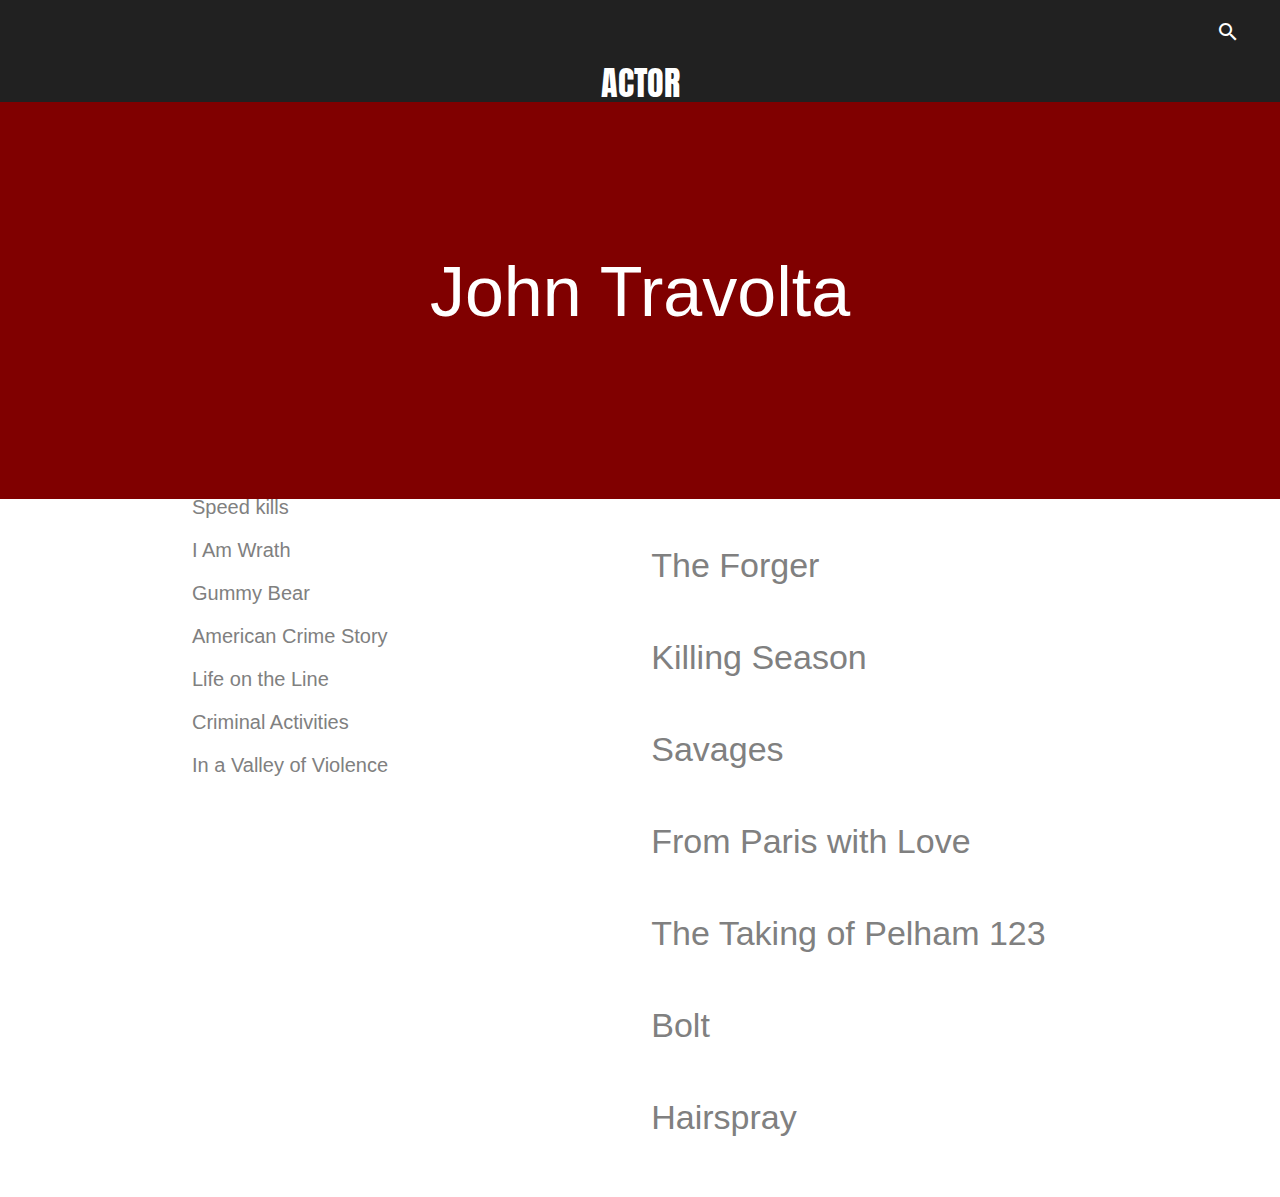
==== commit 4278bb53: "uniendo paginas con profile" ====
--- a/actor.html
+++ b/actor.html
@@ -13,7 +13,7 @@
       <ul class="side-nav" id="mobile-demo">
         <li><a href="sass.html">Movies</a></li>
         <li><a href="details.html">Details</a></li>
-        <li><a href="mobile.html">Profile</a></li>
+        <li><a href="profile.html">Profile</a></li>
       </ul>
     </div>
 </nav>
--- a/css/main.css
+++ b/css/main.css
@@ -6898,6 +6898,9 @@
   font-size: 35px;
   color: #800000; }
 
+.nombreActor {
+  color: #800000; }
+
 .caja {
   background-color: #800000;
   width: 100%;
@@ -6913,4 +6916,50 @@
   padding-top: 7px;
   color: grey; }
 
+.walter {
+  border-radius: 50%;
+  width: 35%;
+  margin-top: 5%; }
+
+.info p {
+  font-size: 20px;
+  margin-top: -14px; }
+
+.nombres {
+  text-align: center;
+  margin-left: 390px; }
+
+.nombres1 {
+  margin-left: 88%; }
+
+.nombres2 {
+  margin-left: 89%; }
+
+.respuesta {
+  color: grey; }
+
+.respuesta1 {
+  margin-left: -14px;
+  color: grey; }
+
+.respuesta2 {
+  margin-left: 5px;
+  color: grey; }
+
+.favorites {
+  background-color: #800000;
+  padding: 25px;
+  color: white;
+  font-size: 35px; }
+
+.peli {
+  margin-left: 50px; }
+
+.peli2 {
+  margin-left: 30px; }
+
+.pelicula {
+  text-align: center;
+  color: #800000; }
+
 /*# sourceMappingURL=main.css.map */
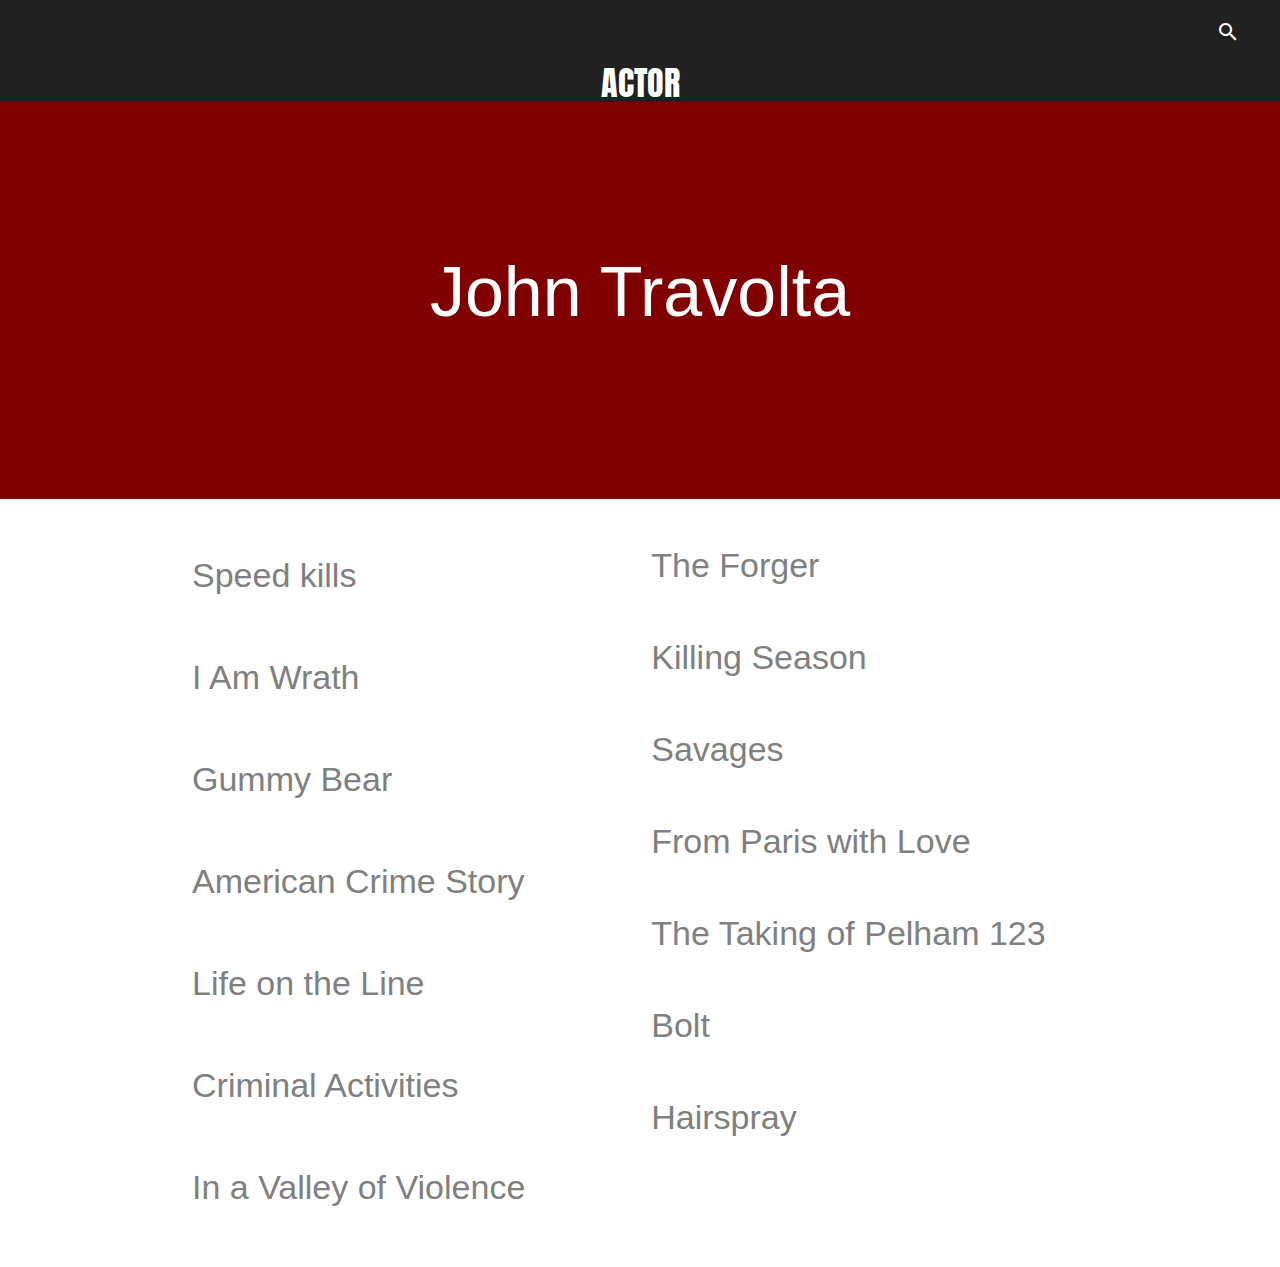
==== commit 38770783: "arreglando el margin de la seccion actor" ====
--- a/actor.html
+++ b/actor.html
@@ -27,7 +27,7 @@
   </div>
   <div class="container">
   	<div class="row">
-  		<div class="col s6 info">
+  		<div class="col s6 info1">
   			<p class="texto">Speed kills</p>
   			<p class="texto">I Am Wrath</p>
   			<p class="texto">Gummy Bear</p>
--- a/css/main.css
+++ b/css/main.css
@@ -6916,6 +6916,9 @@
   padding-top: 7px;
   color: grey; }
 
+.info1 p {
+  margin-top: 44px; }
+
 .walter {
   border-radius: 50%;
   width: 35%;
